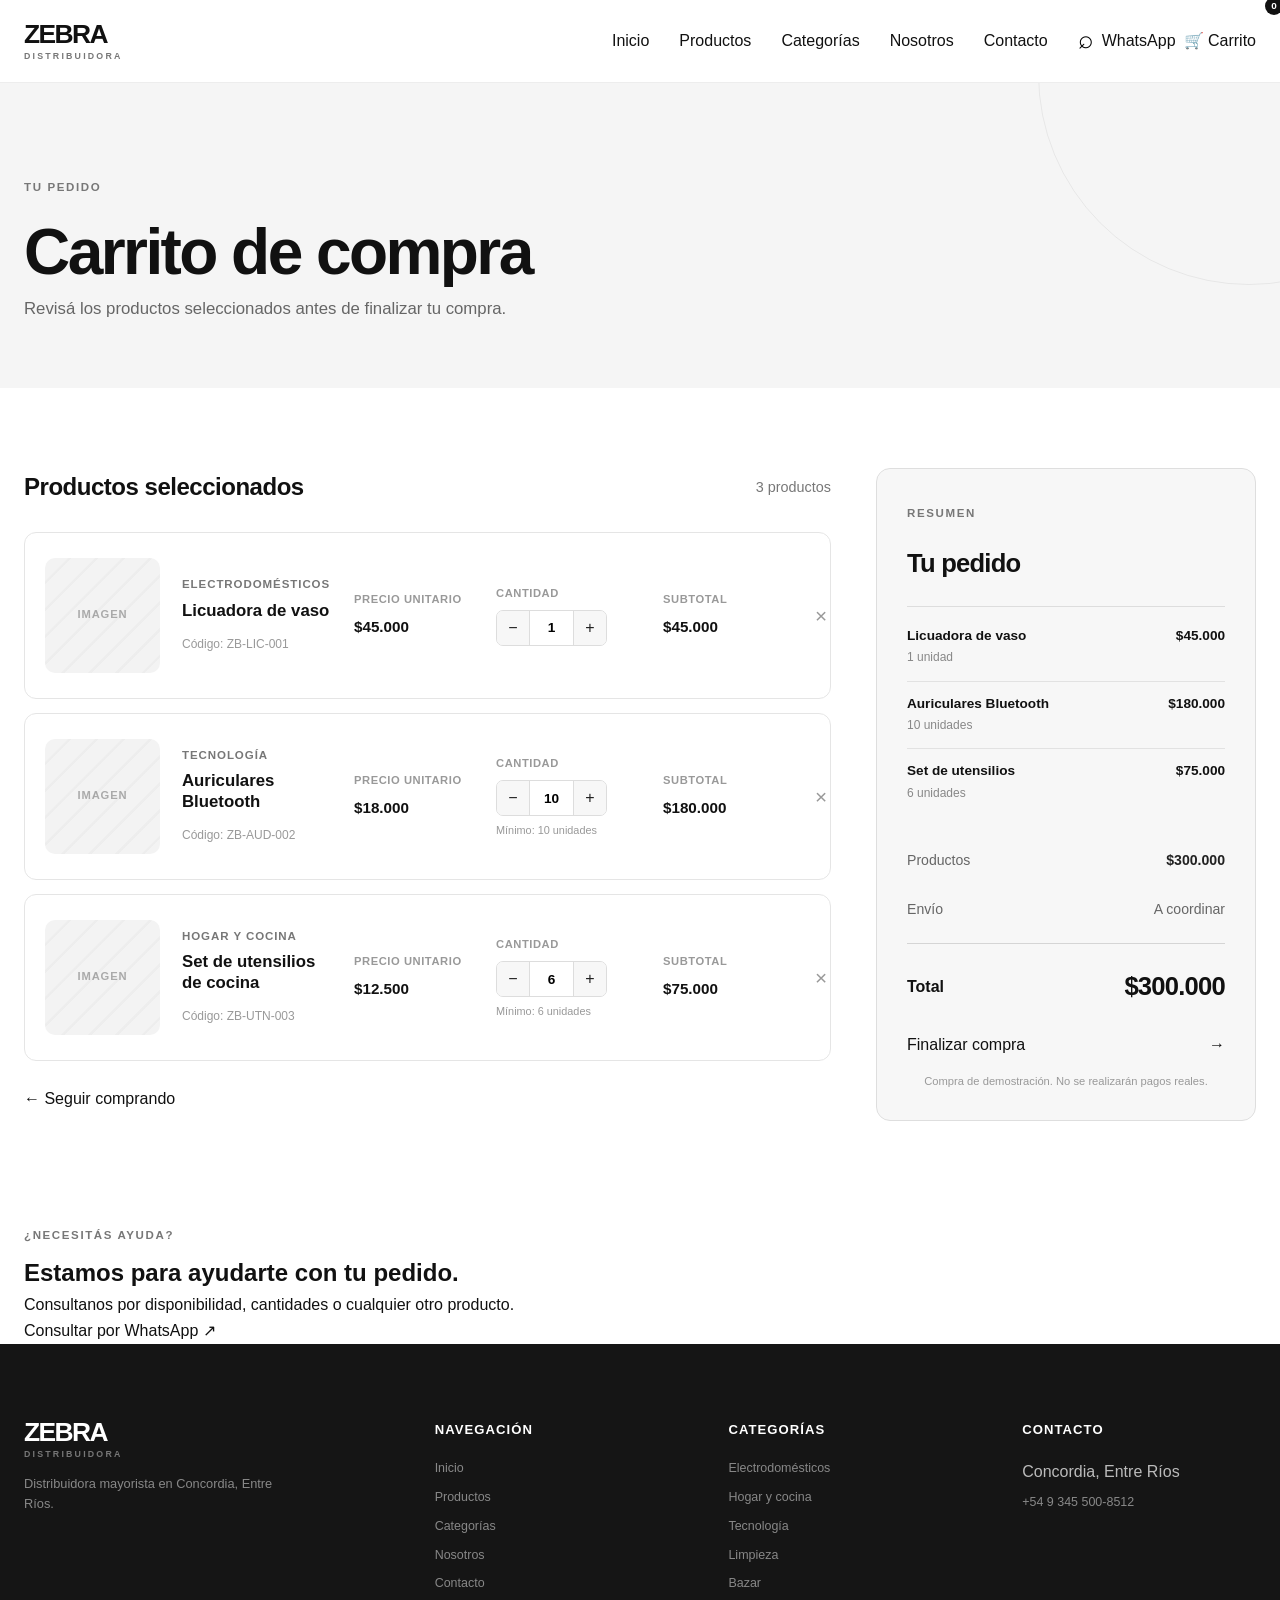
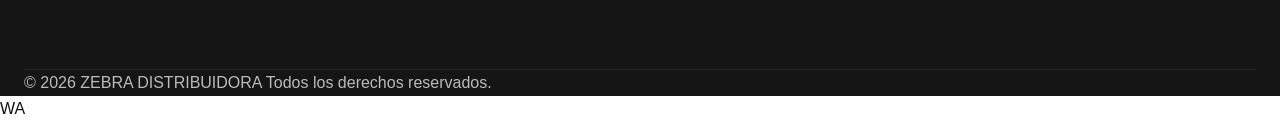
==== carrito.html @ 97a6ee47 "pruductos, producto y checkout (sin css)" ====
<!DOCTYPE html>
<html lang="es">
<head>
    <meta charset="UTF-8">
    <meta name="viewport" content="width=device-width, initial-scale=1.0">

    <title>Carrito | ZEBRA DISTRIBUIDORA</title>

    <link rel="stylesheet" href="css/style.css">
    <link rel="icon" href="img/logo/favicon.png">

    <meta
        name="description"
        content="Carrito de compra de ZEBRA Distribuidora."
    >
</head>

<body>

    <!-- =========================
         HEADER
    ========================== -->

    <header class="header">

        <div class="header-container">

            <a href="index.html" class="logo">
                <span class="logo-main">ZEBRA</span>
                <span class="logo-sub">DISTRIBUIDORA</span>
            </a>

            <nav class="nav">

                <a href="index.html">Inicio</a>

                <a href="productos.html">Productos</a>

                <a href="productos.html">Categorías</a>

                <a href="index.html#nosotros">Nosotros</a>

                <a href="index.html#contacto">Contacto</a>

            </nav>

            <div class="header-actions">

                <button class="search-button" type="button">
                    <span>⌕</span>
                </button>

                <a
                    href="https://wa.me/5493455008512"
                    class="header-whatsapp"
                    target="_blank"
                    rel="noopener noreferrer"
                >
                    WhatsApp
                </a>

                <a href="carrito.html" class="cart-button active">
                    <span class="cart-icon">🛒</span>
                    <span>Carrito</span>
                    <span class="cart-count">0</span>
                </a>

                <button class="menu-button" type="button">
                    <span></span>
                    <span></span>
                    <span></span>
                </button>

            </div>

        </div>

    </header>


    <!-- =========================
         ENCABEZADO DEL CARRITO
    ========================== -->

    <main>

        <section class="cart-header">

            <div class="container">

                <div class="section-tag">
                    TU PEDIDO
                </div>

                <h1>
                    Carrito de compra
                </h1>

                <p>
                    Revisá los productos seleccionados antes de finalizar tu compra.
                </p>

            </div>

        </section>


        <!-- =========================
             CARRITO
        ========================== -->

        <section class="cart-section">

            <div class="container">

                <div class="cart-layout">


                    <!-- =========================
                         PRODUCTOS
                    ========================== -->

                    <div class="cart-products">

                        <div class="cart-products-header">

                            <h2>
                                Productos seleccionados
                            </h2>

                            <span class="cart-items-count">
                                3 productos
                            </span>

                        </div>


                        <!-- PRODUCTO 1 -->

                        <article class="cart-item">

                            <div class="cart-item-image">
                                <span>IMAGEN</span>
                            </div>

                            <div class="cart-item-info">

                                <span class="cart-item-category">
                                    Electrodomésticos
                                </span>

                                <h3>
                                    Licuadora de vaso
                                </h3>

                                <span class="cart-item-code">
                                    Código: ZB-LIC-001
                                </span>

                                <div class="cart-item-price-mobile">
                                    $45.000
                                </div>

                            </div>

                            <div class="cart-item-unit-price">

                                <span>Precio unitario</span>

                                <strong>
                                    $45.000
                                </strong>

                            </div>

                            <div class="cart-item-quantity">

                                <span>Cantidad</span>

                                <div class="quantity-control">

                                    <button type="button">
                                        −
                                    </button>

                                    <input
                                        type="number"
                                        value="1"
                                        min="1"
                                    >

                                    <button type="button">
                                        +
                                    </button>

                                </div>

                            </div>

                            <div class="cart-item-subtotal">

                                <span>Subtotal</span>

                                <strong>
                                    $45.000
                                </strong>

                            </div>

                            <button
                                class="cart-item-remove"
                                type="button"
                                aria-label="Eliminar producto"
                            >
                                ×
                            </button>

                        </article>


                        <!-- PRODUCTO 2 -->

                        <article class="cart-item">

                            <div class="cart-item-image">
                                <span>IMAGEN</span>
                            </div>

                            <div class="cart-item-info">

                                <span class="cart-item-category">
                                    Tecnología
                                </span>

                                <h3>
                                    Auriculares Bluetooth
                                </h3>

                                <span class="cart-item-code">
                                    Código: ZB-AUD-002
                                </span>

                                <div class="cart-item-price-mobile">
                                    $18.000
                                </div>

                            </div>

                            <div class="cart-item-unit-price">

                                <span>Precio unitario</span>

                                <strong>
                                    $18.000
                                </strong>

                            </div>

                            <div class="cart-item-quantity">

                                <span>Cantidad</span>

                                <div class="quantity-control">

                                    <button type="button">
                                        −
                                    </button>

                                    <input
                                        type="number"
                                        value="10"
                                        min="10"
                                    >

                                    <button type="button">
                                        +
                                    </button>

                                </div>

                                <small>
                                    Mínimo: 10 unidades
                                </small>

                            </div>

                            <div class="cart-item-subtotal">

                                <span>Subtotal</span>

                                <strong>
                                    $180.000
                                </strong>

                            </div>

                            <button
                                class="cart-item-remove"
                                type="button"
                                aria-label="Eliminar producto"
                            >
                                ×
                            </button>

                        </article>


                        <!-- PRODUCTO 3 -->

                        <article class="cart-item">

                            <div class="cart-item-image">
                                <span>IMAGEN</span>
                            </div>

                            <div class="cart-item-info">

                                <span class="cart-item-category">
                                    Hogar y cocina
                                </span>

                                <h3>
                                    Set de utensilios de cocina
                                </h3>

                                <span class="cart-item-code">
                                    Código: ZB-UTN-003
                                </span>

                                <div class="cart-item-price-mobile">
                                    $12.500
                                </div>

                            </div>

                            <div class="cart-item-unit-price">

                                <span>Precio unitario</span>

                                <strong>
                                    $12.500
                                </strong>

                            </div>

                            <div class="cart-item-quantity">

                                <span>Cantidad</span>

                                <div class="quantity-control">

                                    <button type="button">
                                        −
                                    </button>

                                    <input
                                        type="number"
                                        value="6"
                                        min="6"
                                    >

                                    <button type="button">
                                        +
                                    </button>

                                </div>

                                <small>
                                    Mínimo: 6 unidades
                                </small>

                            </div>

                            <div class="cart-item-subtotal">

                                <span>Subtotal</span>

                                <strong>
                                    $75.000
                                </strong>

                            </div>

                            <button
                                class="cart-item-remove"
                                type="button"
                                aria-label="Eliminar producto"
                            >
                                ×
                            </button>

                        </article>


                        <div class="cart-continue">

                            <a
                                href="productos.html"
                                class="btn btn-secondary"
                            >
                                ← Seguir comprando
                            </a>

                        </div>

                    </div>


                    <!-- =========================
                         RESUMEN
                    ========================== -->

                    <aside class="cart-summary">

                        <div class="cart-summary-header">

                            <span class="section-tag">
                                RESUMEN
                            </span>

                            <h2>
                                Tu pedido
                            </h2>

                        </div>


                        <div class="cart-summary-products">

                            <div class="summary-product">

                                <div>
                                    <strong>
                                        Licuadora de vaso
                                    </strong>

                                    <span>
                                        1 unidad
                                    </span>
                                </div>

                                <strong>
                                    $45.000
                                </strong>

                            </div>

                            <div class="summary-product">

                                <div>
                                    <strong>
                                        Auriculares Bluetooth
                                    </strong>

                                    <span>
                                        10 unidades
                                    </span>
                                </div>

                                <strong>
                                    $180.000
                                </strong>

                            </div>

                            <div class="summary-product">

                                <div>
                                    <strong>
                                        Set de utensilios
                                    </strong>

                                    <span>
                                        6 unidades
                                    </span>
                                </div>

                                <strong>
                                    $75.000
                                </strong>

                            </div>

                        </div>


                        <div class="summary-line">

                            <span>
                                Productos
                            </span>

                            <strong>
                                $300.000
                            </strong>

                        </div>

                        <div class="summary-line">

                            <span>
                                Envío
                            </span>

                            <span>
                                A coordinar
                            </span>

                        </div>


                        <div class="summary-total">

                            <span>
                                Total
                            </span>

                            <strong>
                                $300.000
                            </strong>

                        </div>


                        <a
                            href="checkout.html"
                            class="btn btn-primary cart-checkout-button"
                        >
                            Finalizar compra
                            <span>→</span>
                        </a>


                        <p class="cart-demo-note">
                            Compra de demostración. No se realizarán pagos reales.
                        </p>

                    </aside>

                </div>

            </div>

        </section>


        <!-- =========================
             WHATSAPP CTA
        ========================== -->

        <section class="whatsapp-cta">

            <div class="container">

                <div class="whatsapp-cta-content">

                    <div>

                        <span class="section-tag">
                            ¿NECESITÁS AYUDA?
                        </span>

                        <h2>
                            Estamos para ayudarte con tu pedido.
                        </h2>

                        <p>
                            Consultanos por disponibilidad, cantidades
                            o cualquier otro producto.
                        </p>

                    </div>

                    <a
                        href="https://wa.me/5493455008512"
                        class="btn btn-whatsapp"
                        target="_blank"
                        rel="noopener noreferrer"
                    >
                        Consultar por WhatsApp
                        <span>↗</span>
                    </a>

                </div>

            </div>

        </section>

    </main>


    <!-- =========================
         FOOTER
    ========================== -->

    <footer class="footer">

        <div class="container">

            <div class="footer-grid">

                <div class="footer-brand">

                    <a href="index.html" class="logo footer-logo">
                        <span class="logo-main">ZEBRA</span>
                        <span class="logo-sub">DISTRIBUIDORA</span>
                    </a>

                    <p>
                        Distribuidora mayorista en Concordia,
                        Entre Ríos.
                    </p>

                </div>


                <div class="footer-column">

                    <h3>
                        Navegación
                    </h3>

                    <a href="index.html">Inicio</a>
                    <a href="productos.html">Productos</a>
                    <a href="productos.html">Categorías</a>
                    <a href="index.html#nosotros">Nosotros</a>
                    <a href="index.html#contacto">Contacto</a>

                </div>


                <div class="footer-column">

                    <h3>
                        Categorías
                    </h3>

                    <a href="productos.html?categoria=electrodomesticos">
                        Electrodomésticos
                    </a>

                    <a href="productos.html?categoria=hogar">
                        Hogar y cocina
                    </a>

                    <a href="productos.html?categoria=tecnologia">
                        Tecnología
                    </a>

                    <a href="productos.html?categoria=limpieza">
                        Limpieza
                    </a>

                    <a href="productos.html?categoria=bazar">
                        Bazar
                    </a>

                </div>


                <div class="footer-column">

                    <h3>
                        Contacto
                    </h3>

                    <span>
                        Concordia, Entre Ríos
                    </span>

                    <a href="https://wa.me/5493455008512">
                        +54 9 345 500-8512
                    </a>

                </div>

            </div>


            <div class="footer-bottom">

                <span>
                    © 2026 ZEBRA DISTRIBUIDORA
                </span>

                <span>
                    Todos los derechos reservados.
                </span>

            </div>

        </div>

    </footer>


    <!-- =========================
         WHATSAPP FLOTANTE
    ========================== -->

    <a
        href="https://wa.me/5493455008512"
        class="floating-whatsapp"
        target="_blank"
        rel="noopener noreferrer"
        aria-label="Contactar por WhatsApp"
    >
        <span>WA</span>
    </a>


    <script src="js/main.js"></script>

</body>
</html>
---- css/style.css ----
/* =========================================================
   ZEBRA DISTRIBUIDORA
   STYLE.CSS
   ========================================================= */


/* =========================================================
   1. VARIABLES
   ========================================================= */

:root {
    --black: #111111;
    --black-soft: #1c1c1c;
    --gray-dark: #444444;
    --gray: #777777;
    --gray-light: #eeeeee;
    --gray-lighter: #f7f7f7;
    --white: #ffffff;

    --whatsapp: #25d366;

    --border: #e5e5e5;

    --shadow-sm:
        0 4px 14px rgba(0, 0, 0, 0.06);

    --shadow-md:
        0 10px 30px rgba(0, 0, 0, 0.09);

    --shadow-lg:
        0 20px 50px rgba(0, 0, 0, 0.12);

    --radius-sm: 8px;
    --radius-md: 14px;
    --radius-lg: 22px;

    --container: 1240px;

    --transition:
        0.25s ease;
}


/* =========================================================
   2. RESET
   ========================================================= */

* {
    margin: 0;
    padding: 0;
    box-sizing: border-box;
}

html {
    scroll-behavior: smooth;
}

body {
    font-family:
        Inter,
        "Segoe UI",
        Roboto,
        Helvetica,
        Arial,
        sans-serif;

    color: var(--black);
    background: var(--white);

    line-height: 1.6;

    overflow-x: hidden;
}

a {
    color: inherit;
    text-decoration: none;
}

button,
input,
textarea,
select {
    font: inherit;
}

button {
    border: none;
    background: none;
    cursor: pointer;
}

img {
    display: block;
    max-width: 100%;
}

ul {
    list-style: none;
}


/* =========================================================
   3. UTILIDADES
   ========================================================= */

.container {
    width: min(
        calc(100% - 48px),
        var(--container)
    );

    margin-inline: auto;
}

.section {
    padding: 100px 0;
}

.section-tag {
    display: inline-block;

    margin-bottom: 10px;

    color: var(--gray);

    font-size: 0.72rem;
    font-weight: 700;

    letter-spacing: 0.14em;
    text-transform: uppercase;
}

.section-header {
    display: flex;
    align-items: flex-end;
    justify-content: space-between;

    gap: 30px;

    margin-bottom: 45px;
}

.section-header h2 {
    font-size: clamp(2rem, 4vw, 3rem);
    line-height: 1.1;
    letter-spacing: -0.04em;
}

.section-header p {
    max-width: 600px;

    margin-top: 12px;

    color: var(--gray);

    font-size: 0.98rem;
}

.section-link {
    flex-shrink: 0;

    font-size: 0.9rem;
    font-weight: 700;

    border-bottom: 1px solid var(--black);

    padding-bottom: 3px;

    transition:
        color var(--transition),
        border-color var(--transition);
}

.section-link:hover {
    color: var(--gray);
    border-color: var(--gray);
}


/* =========================================================
   4. BOTONES
   ========================================================= */

.button {
    display: inline-flex;

    align-items: center;
    justify-content: center;

    min-height: 48px;

    padding: 0 24px;

    border-radius: 8px;

    font-size: 0.88rem;
    font-weight: 700;

    transition:
        transform var(--transition),
        background var(--transition),
        color var(--transition),
        border-color var(--transition),
        box-shadow var(--transition);
}

.button:hover {
    transform: translateY(-2px);
}

.button-primary {
    color: var(--white);
    background: var(--black);

    box-shadow:
        0 8px 20px rgba(0, 0, 0, 0.14);
}

.button-primary:hover {
    background: var(--black-soft);

    box-shadow:
        0 12px 25px rgba(0, 0, 0, 0.18);
}

.button-secondary {
    color: var(--black);

    background: rgba(255, 255, 255, 0.8);

    border: 1px solid var(--border);
}

.button-secondary:hover {
    background: var(--white);

    border-color: #cccccc;
}

.button-outline {
    min-height: 42px;

    color: var(--black);

    background: var(--white);

    border: 1px solid var(--border);

    font-size: 0.78rem;
}

.button-outline:hover {
    border-color: var(--black);
}

.button-cart {
    width: 100%;

    min-height: 42px;

    color: var(--white);
    background: var(--black);

    font-size: 0.78rem;
}

.button-cart:hover {
    background: var(--gray-dark);
}

.button-whatsapp {
    color: var(--white);

    background: var(--whatsapp);

    box-shadow:
        0 10px 25px rgba(37, 211, 102, 0.22);
}

.button-whatsapp:hover {
    background: #20bd5a;
}


/* =========================================================
   5. HEADER
   ========================================================= */

.header {
    position: sticky;
    top: 0;
    z-index: 1000;

    width: 100%;

    background:
        rgba(255, 255, 255, 0.94);

    border-bottom: 1px solid rgba(0, 0, 0, 0.07);

    backdrop-filter: blur(14px);
}

.header-container {
    width: min(
        calc(100% - 48px),
        var(--container)
    );

    min-height: 82px;

    margin-inline: auto;

    display: flex;
    align-items: center;
    justify-content: space-between;

    gap: 30px;
}


/* Logo */

.logo {
    display: flex;
    flex-direction: column;

    flex-shrink: 0;

    line-height: 1;
}

.logo-main {
    font-size: 1.65rem;
    font-weight: 900;

    letter-spacing: -0.06em;
}

.logo-sub {
    margin-top: 5px;

    color: var(--gray);

    font-size: 0.55rem;
    font-weight: 700;

    letter-spacing: 0.25em;
}


/* Navigation */

.nav {
    display: flex;
    align-items: center;

    gap: 30px;

    margin-left: auto;
}

.nav-link {
    position: relative;

    color: var(--gray-dark);

    font-size: 0.86rem;
    font-weight: 600;

    transition: color var(--transition);
}

.nav-link::after {
    content: "";

    position: absolute;

    left: 0;
    bottom: -7px;

    width: 0;
    height: 2px;

    background: var(--black);

    transition: width var(--transition);
}

.nav-link:hover,
.nav-link.active {
    color: var(--black);
}

.nav-link:hover::after,
.nav-link.active::after {
    width: 100%;
}


/* Header actions */

.header-actions {
    display: flex;
    align-items: center;

    gap: 8px;
}

.header-action {
    position: relative;

    display: flex;
    align-items: center;
    justify-content: center;

    width: 42px;
    height: 42px;

    border-radius: 50%;

    color: var(--black);

    background: var(--gray-lighter);

    transition:
        background var(--transition),
        transform var(--transition);
}

.header-action:hover {
    background: var(--gray-light);

    transform: translateY(-2px);
}

.search-button span {
    font-size: 1.6rem;

    line-height: 1;

    transform: rotate(-20deg);
}

.whatsapp-button span {
    font-size: 0.63rem;
    font-weight: 900;
}

.cart-button span:first-child {
    font-size: 1rem;
}

.cart-count {
    position: absolute;

    top: -3px;
    right: -3px;

    display: flex;
    align-items: center;
    justify-content: center;

    width: 18px;
    height: 18px;

    border-radius: 50%;

    color: var(--white);
    background: var(--black);

    font-size: 0.62rem;
    font-weight: 800;
}


/* Mobile menu */

.menu-button {
    display: none;

    width: 42px;
    height: 42px;

    padding: 10px;

    border-radius: 8px;

    background: var(--gray-lighter);
}

.menu-button span {
    display: block;

    width: 100%;
    height: 2px;

    margin: 5px 0;

    background: var(--black);

    transition: transform var(--transition);
}


/* =========================================================
   6. HERO
   ========================================================= */

.hero {
    position: relative;

    min-height: 650px;

    display: flex;
    align-items: center;

    overflow: hidden;

    background:
        radial-gradient(
            circle at 80% 40%,
            rgba(0, 0, 0, 0.06),
            transparent 30%
        ),
        linear-gradient(
            135deg,
            #ffffff 0%,
            #f7f7f7 100%
        );
}

.hero::before {
    content: "";

    position: absolute;

    inset: 0;

    opacity: 0.35;

    background-image:
        linear-gradient(
            135deg,
            transparent 45%,
            rgba(0, 0, 0, 0.035) 46%,
            transparent 47%
        );

    background-size: 80px 80px;

    pointer-events: none;
}

.hero-container {
    position: relative;
    z-index: 1;

    width: min(
        calc(100% - 48px),
        var(--container)
    );

    margin-inline: auto;

    display: grid;

    grid-template-columns:
        minmax(0, 1fr)
        minmax(400px, 0.85fr);

    align-items: center;

    gap: 70px;
}

.hero-content {
    max-width: 650px;
}

.hero-tag {
    display: inline-block;

    margin-bottom: 20px;

    padding: 7px 12px;

    color: var(--gray-dark);

    background: rgba(255, 255, 255, 0.75);

    border: 1px solid var(--border);

    border-radius: 50px;

    font-size: 0.68rem;
    font-weight: 800;

    letter-spacing: 0.14em;
}

.hero h1 {
    max-width: 650px;

    font-size: clamp(
        3rem,
        6vw,
        5.8rem
    );

    line-height: 0.95;

    letter-spacing: -0.065em;
}

.hero h1 strong {
    display: block;

    font-weight: 900;
}

.hero-content > p {
    max-width: 520px;

    margin-top: 25px;

    color: var(--gray);

    font-size: 1.05rem;
}

.hero-actions {
    display: flex;
    align-items: center;

    flex-wrap: wrap;

    gap: 12px;

    margin-top: 35px;
}


/* Hero visual */

.hero-visual {
    position: relative;

    min-height: 500px;

    display: flex;
    align-items: center;
    justify-content: center;
}

.hero-decoration {
    position: absolute;

    width: 420px;
    height: 420px;

    border-radius: 50%;

    border: 1px solid rgba(0, 0, 0, 0.12);

    box-shadow:
        0 0 0 30px rgba(0, 0, 0, 0.025),
        0 0 0 60px rgba(0, 0, 0, 0.018);
}

.hero-decoration::before,
.hero-decoration::after {
    content: "";

    position: absolute;

    inset: 25px;

    border-radius: 50%;

    border: 1px dashed rgba(0, 0, 0, 0.12);
}

.hero-decoration::after {
    inset: 70px;

    border-style: solid;

    opacity: 0.6;
}

.hero-product {
    position: relative;
    z-index: 2;

    width: 330px;
    height: 390px;

    display: flex;
    align-items: center;
    justify-content: center;

    color: #999;

    background:
        linear-gradient(
            145deg,
            #eeeeee,
            #ffffff
        );

    border-radius: 30px;

    box-shadow:
        var(--shadow-lg);

    transform: rotate(3deg);

    transition: transform 0.5s ease;
}

.hero-product:hover {
    transform:
        rotate(0deg)
        translateY(-8px);
}

.hero-product::before {
    content: "";

    position: absolute;

    inset: 12px;

    border: 1px solid #dddddd;

    border-radius: 22px;
}

.hero-product span {
    position: relative;
    z-index: 2;

    font-size: 0.75rem;
    font-weight: 700;

    letter-spacing: 0.15em;
}


/* Hero indicators */

.hero-indicators {
    position: absolute;

    left: 50%;
    bottom: 25px;

    z-index: 5;

    display: flex;

    gap: 7px;

    transform: translateX(-50%);
}

.hero-indicator {
    width: 25px;
    height: 3px;

    background: #cccccc;

    border-radius: 20px;

    transition:
        width var(--transition),
        background var(--transition);
}

.hero-indicator.active {
    width: 45px;

    background: var(--black);
}


/* =========================================================
   7. BENEFITS
   ========================================================= */

.benefits {
    padding: 35px 0;

    background: var(--black);

    color: var(--white);
}

.benefits-grid {
    display: grid;

    grid-template-columns:
        repeat(4, 1fr);

    gap: 25px;
}

.benefit {
    display: flex;
    align-items: center;

    gap: 15px;

    padding: 10px 0;
}

.benefit-icon {
    flex-shrink: 0;

    width: 48px;
    height: 48px;

    display: flex;
    align-items: center;
    justify-content: center;

    border: 1px solid rgba(255, 255, 255, 0.2);

    border-radius: 50%;

    font-size: 0.7rem;
    font-weight: 900;
}

.benefit h3 {
    margin-bottom: 2px;

    font-size: 0.86rem;
}

.benefit p {
    color: #aaa;

    font-size: 0.72rem;
    line-height: 1.4;
}


/* =========================================================
   8. CATEGORÍAS
   ========================================================= */

.categories {
    background: var(--white);
}

.categories-grid {
    display: grid;

    grid-template-columns:
        repeat(3, 1fr);

    gap: 20px;
}

.category-card {
    position: relative;

    overflow: hidden;

    display: flex;

    min-height: 310px;

    flex-direction: column;

    background: var(--gray-lighter);

    border: 1px solid var(--border);

    border-radius: var(--radius-md);

    transition:
        transform var(--transition),
        box-shadow var(--transition);
}

.category-card:hover {
    transform: translateY(-6px);

    box-shadow: var(--shadow-md);
}

.category-image {
    position: relative;

    flex: 1;

    min-height: 170px;

    display: flex;
    align-items: center;
    justify-content: center;

    color: #aaa;

    background:
        linear-gradient(
            135deg,
            #eeeeee,
            #fafafa
        );

    overflow: hidden;
}

.category-image::before {
    content: "";

    position: absolute;

    width: 180px;
    height: 180px;

    border-radius: 50%;

    border: 1px solid rgba(0, 0, 0, 0.08);

    box-shadow:
        0 0 0 25px rgba(0, 0, 0, 0.02),
        0 0 0 50px rgba(0, 0, 0, 0.015);
}

.category-image span {
    position: relative;
    z-index: 2;

    font-size: 0.68rem;
    font-weight: 700;

    letter-spacing: 0.12em;
}

.category-content {
    padding: 20px;
}

.category-content h3 {
    font-size: 1.15rem;

    letter-spacing: -0.02em;
}

.category-content p {
    margin-top: 4px;

    color: var(--gray);

    font-size: 0.8rem;
}

.category-link {
    display: inline-block;

    margin-top: 12px;

    font-size: 0.76rem;
    font-weight: 800;

    transition: transform var(--transition);
}

.category-card:hover .category-link {
    transform: translateX(4px);
}


/* =========================================================
   9. PRODUCTOS
   ========================================================= */

.featured {
    background: var(--gray-lighter);
}

.products-grid {
    display: grid;

    grid-template-columns:
        repeat(4, 1fr);

    gap: 20px;
}

.product-card {
    overflow: hidden;

    background: var(--white);

    border: 1px solid var(--border);

    border-radius: var(--radius-md);

    transition:
        transform var(--transition),
        box-shadow var(--transition);
}

.product-card:hover {
    transform: translateY(-5px);

    box-shadow: var(--shadow-md);
}

.product-image {
    position: relative;

    height: 245px;

    display: flex;
    align-items: center;
    justify-content: center;

    color: #aaa;

    background:
        linear-gradient(
            135deg,
            #f1f1f1,
            #fafafa
        );

    overflow: hidden;
}

.product-image::before {
    content: "";

    position: absolute;

    width: 150px;
    height: 150px;

    border-radius: 50%;

    background:
        rgba(0, 0, 0, 0.025);

    box-shadow:
        0 0 0 30px rgba(0, 0, 0, 0.015);
}

.product-image span {
    position: relative;
    z-index: 2;

    font-size: 0.65rem;
    font-weight: 700;

    letter-spacing: 0.12em;
}

.product-content {
    padding: 18px;
}

.product-category {
    display: block;

    margin-bottom: 6px;

    color: var(--gray);

    font-size: 0.65rem;
    font-weight: 700;

    text-transform: uppercase;
    letter-spacing: 0.08em;
}

.product-content h3 {
    min-height: 48px;

    font-size: 1rem;
    line-height: 1.3;

    letter-spacing: -0.02em;
}

.product-description {
    min-height: 40px;

    margin-top: 5px;

    color: var(--gray);

    font-size: 0.76rem;
    line-height: 1.4;
}

.product-bottom {
    margin-top: 15px;

    padding-top: 13px;

    border-top: 1px solid var(--border);
}

.product-price {
    display: block;

    font-size: 1.2rem;
    font-weight: 900;

    letter-spacing: -0.03em;
}

.product-minimum {
    display: block;

    margin-top: 2px;

    color: var(--gray);

    font-size: 0.65rem;
}

.product-actions {
    display: grid;

    grid-template-columns:
        1fr auto;

    gap: 7px;

    margin-top: 15px;
}

.catalog-button {
    display: flex;
    justify-content: center;

    margin-top: 45px;
}


/* =========================================================
   10. NOSOTROS
   ========================================================= */

.about {
    background: var(--white);
}

.about-container {
    display: grid;

    grid-template-columns:
        0.9fr 1fr;

    align-items: center;

    gap: 80px;
}

.about-visual {
    position: relative;

    min-height: 450px;

    display: flex;
    align-items: center;
    justify-content: center;

    overflow: hidden;

    color: var(--white);

    background: var(--black);

    border-radius: var(--radius-lg);
}

.about-visual span {
    position: relative;
    z-index: 2;

    font-size: 4rem;
    font-weight: 900;

    letter-spacing: -0.08em;
}

.about-pattern {
    position: absolute;

    inset: -20%;

    opacity: 0.3;

    background:
        repeating-linear-gradient(
            125deg,
            transparent 0,
            transparent 30px,
            rgba(255, 255, 255, 0.1) 31px,
            rgba(255, 255, 255, 0.1) 36px
        );

    transform: rotate(-5deg);
}

.about-content h2 {
    max-width: 600px;

    font-size: clamp(
        2.2rem,
        4vw,
        3.5rem
    );

    line-height: 1.05;

    letter-spacing: -0.055em;
}

.about-content > p {
    max-width: 600px;

    margin-top: 25px;

    color: var(--gray);

    font-size: 0.98rem;
}

.about-features {
    display: grid;

    grid-template-columns:
        repeat(2, 1fr);

    gap: 12px;

    margin-top: 30px;
}

.about-features span {
    padding: 10px 0;

    border-bottom: 1px solid var(--border);

    font-size: 0.82rem;
    font-weight: 600;
}


/* =========================================================
   11. CTA
   ========================================================= */

.cta {
    position: relative;

    overflow: hidden;

    padding: 75px 0;

    color: var(--white);

    background: var(--black);
}

.cta::before {
    content: "";

    position: absolute;

    width: 500px;
    height: 500px;

    right: -150px;
    top: -250px;

    border-radius: 50%;

    border: 1px solid rgba(255, 255, 255, 0.1);

    box-shadow:
        0 0 0 60px rgba(255, 255, 255, 0.025),
        0 0 0 120px rgba(255, 255, 255, 0.015);
}

.cta-container {
    position: relative;
    z-index: 1;

    display: flex;
    align-items: center;
    justify-content: space-between;

    gap: 40px;
}

.cta .section-tag {
    color: #999;
}

.cta h2 {
    font-size: clamp(
        2rem,
        4vw,
        3.3rem
    );

    line-height: 1;

    letter-spacing: -0.05em;
}

.cta p {
    max-width: 550px;

    margin-top: 12px;

    color: #aaa;

    font-size: 0.9rem;
}


/* =========================================================
   12. FOOTER
   ========================================================= */

.footer {
    color: #bbbbbb;

    background: #151515;
}

.footer-grid {
    display: grid;

    grid-template-columns:
        1.5fr 1fr 1fr 1fr;

    gap: 60px;

    padding: 75px 0;
}

.footer-logo {
    color: var(--white);
}

.footer-brand > p {
    max-width: 280px;

    margin-top: 15px;

    color: #888;

    font-size: 0.8rem;
}

.footer-brand > p + p {
    margin-top: 8px;
}

.footer-column {
    display: flex;

    flex-direction: column;

    align-items: flex-start;

    gap: 9px;
}

.footer-column h3 {
    margin-bottom: 10px;

    color: var(--white);

    font-size: 0.82rem;

    text-transform: uppercase;

    letter-spacing: 0.08em;
}

.footer-column a,
.footer-column p {
    color: #888;

    font-size: 0.78rem;

    transition: color var(--transition);
}

.footer-column a:hover {
    color: var(--white);
}

.footer-bottom {
    border-top: 1px solid rgba(255, 255, 255, 0.08);
}

.footer-bottom .container {
    padding: 20px 0;
}

.footer-bottom p {
    color: #666;

    font-size: 0.7rem;
}


/* =========================================================
   13. WHATSAPP FLOTANTE
   ========================================================= */

.whatsapp-float {
    position: fixed;

    right: 25px;
    bottom: 25px;

    z-index: 999;

    width: 58px;
    height: 58px;

    display: flex;
    align-items: center;
    justify-content: center;

    border-radius: 50%;

    color: var(--white);

    background: var(--whatsapp);

    box-shadow:
        0 10px 30px rgba(37, 211, 102, 0.3);

    transition:
        transform var(--transition),
        box-shadow var(--transition);
}

.whatsapp-float:hover {
    transform: translateY(-5px) scale(1.04);

    box-shadow:
        0 15px 35px rgba(37, 211, 102, 0.38);
}

.whatsapp-float span {
    font-size: 0.7rem;
    font-weight: 900;
}


/* =========================================================
   14. ANIMACIONES
   ========================================================= */

@keyframes fadeUp {
    from {
        opacity: 0;
        transform: translateY(20px);
    }

    to {
        opacity: 1;
        transform: translateY(0);
    }
}

.hero-content {
    animation:
        fadeUp 0.8s ease both;
}

.hero-visual {
    animation:
        fadeUp 0.8s 0.15s ease both;
}


/* =========================================================
   15. TABLET
   ========================================================= */

@media (max-width: 1050px) {

    .nav {
        gap: 18px;
    }

    .nav-link {
        font-size: 0.8rem;
    }

    .hero-container {
        grid-template-columns:
            1fr 0.8fr;

        gap: 35px;
    }

    .hero-product {
        width: 280px;
        height: 350px;
    }

    .hero-decoration {
        width: 360px;
        height: 360px;
    }

    .benefits-grid {
        grid-template-columns:
            repeat(2, 1fr);
    }

    .products-grid {
        grid-template-columns:
            repeat(3, 1fr);
    }

    .footer-grid {
        grid-template-columns:
            repeat(2, 1fr);
    }
}


/* =========================================================
   16. MOBILE
   ========================================================= */

@media (max-width: 768px) {

    .container {
        width: min(
            calc(100% - 32px),
            var(--container)
        );
    }

    .section {
        padding: 75px 0;
    }


    /* Header */

    .header-container {
        width: calc(100% - 32px);

        min-height: 70px;

        gap: 10px;
    }

    .nav {
        position: absolute;

        top: 70px;
        left: 0;
        right: 0;

        display: none;

        flex-direction: column;
        align-items: stretch;

        gap: 0;

        padding: 15px 20px 25px;

        background: var(--white);

        border-bottom: 1px solid var(--border);

        box-shadow: var(--shadow-md);
    }

    .nav.active {
        display: flex;
    }

    .nav-link {
        padding: 14px 5px;

        border-bottom: 1px solid var(--border);
    }

    .nav-link::after {
        display: none;
    }

    .menu-button {
        display: block;
    }

    .search-button {
        display: none;
    }


    /* Hero */

    .hero {
        min-height: auto;

        padding: 75px 0 80px;
    }

    .hero-container {
        width: min(
            calc(100% - 32px),
            var(--container)
        );

        grid-template-columns: 1fr;

        gap: 45px;
    }

    .hero h1 {
        font-size: clamp(
            3rem,
            14vw,
            4.5rem
        );
    }

    .hero-content > p {
        font-size: 0.95rem;
    }

    .hero-visual {
        min-height: 360px;
    }

    .hero-product {
        width: 240px;
        height: 300px;
    }

    .hero-decoration {
        width: 290px;
        height: 290px;
    }

    .hero-indicators {
        bottom: 20px;
    }


    /* Benefits */

    .benefits {
        padding: 25px 0;
    }

    .benefits-grid {
        grid-template-columns: 1fr;
        gap: 5px;
    }

    .benefit {
        padding: 10px 0;
    }


    /* Section header */

    .section-header {
        align-items: flex-start;

        flex-direction: column;

        gap: 15px;

        margin-bottom: 30px;
    }


    /* Categories */

    .categories-grid {
        grid-template-columns: 1fr;
    }

    .category-card {
        min-height: 290px;
    }


    /* Products */

    .products-grid {
        grid-template-columns:
            repeat(2, 1fr);

        gap: 12px;
    }

    .product-image {
        height: 190px;
    }

    .product-content {
        padding: 14px;
    }

    .product-content h3 {
        font-size: 0.9rem;
    }

    .product-description {
        font-size: 0.7rem;
    }

    .product-actions {
        grid-template-columns: 1fr;
    }

    .button-outline {
        display: none;
    }


    /* About */

    .about-container {
        grid-template-columns: 1fr;

        gap: 40px;
    }

    .about-visual {
        min-height: 320px;
    }

    .about-features {
        grid-template-columns: 1fr;
    }


    /* CTA */

    .cta-container {
        align-items: flex-start;

        flex-direction: column;
    }


    /* Footer */

    .footer-grid {
        grid-template-columns: 1fr;

        gap: 40px;

        padding: 60px 0;
    }


    /* WhatsApp */

    .whatsapp-float {
        right: 18px;
        bottom: 18px;

        width: 54px;
        height: 54px;
    }
}


/* =========================================================
   17. MOBILE PEQUEÑO
   ========================================================= */

@media (max-width: 480px) {

    .logo-main {
        font-size: 1.4rem;
    }

    .logo-sub {
        font-size: 0.48rem;
    }

    .header-action {
        width: 38px;
        height: 38px;
    }

    .hero-actions {
        align-items: stretch;
        flex-direction: column;
    }

    .hero-actions .button {
        width: 100%;
    }

    .products-grid {
        grid-template-columns: 1fr;
    }

    .product-image {
        height: 250px;
    }

    .hero-visual {
        min-height: 320px;
    }

    .hero-product {
        width: 220px;
        height: 280px;
    }

    .hero-decoration {
        width: 260px;
        height: 260px;
    }

}

/* =========================================================
   PRODUCTOS — TIENDA
========================================================= */

/* ---------------------------------------------------------
   ENCABEZADO DE LA TIENDA
--------------------------------------------------------- */

.products-header {
    position: relative;
    padding: 90px 0 70px;
    background: #f5f5f5;
    overflow: hidden;
}

.products-header::before {
    content: "";
    position: absolute;
    width: 420px;
    height: 420px;
    right: -180px;
    top: -180px;
    border: 1px solid rgba(0, 0, 0, 0.06);
    border-radius: 50%;
}

.products-header::after {
    content: "";
    position: absolute;
    width: 300px;
    height: 300px;
    right: -100px;
    top: -100px;
    border: 1px solid rgba(0, 0, 0, 0.04);
    border-radius: 50%;
}

.products-header-content {
    position: relative;
    z-index: 1;
    max-width: 750px;
}

.products-header h1 {
    margin: 12px 0 16px;
    font-size: clamp(2.5rem, 5vw, 4.2rem);
    line-height: 1;
    letter-spacing: -0.04em;
}

.products-header p {
    max-width: 620px;
    margin: 0;
    color: #666;
    font-size: 1.05rem;
    line-height: 1.7;
}


/* ---------------------------------------------------------
   SECCIÓN DE TIENDA
--------------------------------------------------------- */

.products-store {
    padding: 55px 0 100px;
    background: #fff;
}


/* ---------------------------------------------------------
   BARRA DE HERRAMIENTAS
--------------------------------------------------------- */

.products-toolbar {
    display: flex;
    align-items: center;
    justify-content: space-between;
    gap: 20px;
    margin-bottom: 35px;
    padding-bottom: 25px;
    border-bottom: 1px solid #e8e8e8;
}


/* BUSCADOR */

.products-search {
    position: relative;
    flex: 1;
    max-width: 520px;
}

.products-search input {
    width: 100%;
    height: 52px;
    padding: 0 20px 0 48px;

    border: 1px solid #ddd;
    border-radius: 8px;

    background: #fafafa;

    color: #111;
    font-family: inherit;
    font-size: 0.95rem;

    outline: none;

    transition:
        border-color 0.2s ease,
        background 0.2s ease,
        box-shadow 0.2s ease;
}

.products-search input::placeholder {
    color: #999;
}

.products-search input:focus {
    background: #fff;
    border-color: #111;
    box-shadow: 0 0 0 3px rgba(0, 0, 0, 0.05);
}

.search-icon {
    position: absolute;
    left: 18px;
    top: 50%;

    transform: translateY(-50%);

    color: #666;
    font-size: 1.4rem;

    pointer-events: none;
}


/* ORDEN */

.products-sort {
    display: flex;
    align-items: center;
    gap: 12px;
}

.products-sort label {
    color: #666;
    font-size: 0.85rem;
    white-space: nowrap;
}

.products-sort select {
    min-width: 200px;
    height: 48px;
    padding: 0 38px 0 14px;

    border: 1px solid #ddd;
    border-radius: 7px;

    background: #fff;

    color: #222;
    font-family: inherit;
    font-size: 0.9rem;

    cursor: pointer;
    outline: none;

    transition: border-color 0.2s ease;
}

.products-sort select:hover,
.products-sort select:focus {
    border-color: #111;
}


/* BOTÓN FILTROS MÓVIL */

.filter-mobile-button {
    display: none;

    height: 48px;
    padding: 0 18px;

    border: 1px solid #ddd;
    border-radius: 7px;

    background: #fff;

    color: #111;
    font-family: inherit;
    font-weight: 600;

    cursor: pointer;
}


/* ---------------------------------------------------------
   LAYOUT
--------------------------------------------------------- */

.products-layout {
    display: grid;
    grid-template-columns: 240px minmax(0, 1fr);
    gap: 45px;
    align-items: start;
}


/* ---------------------------------------------------------
   SIDEBAR
--------------------------------------------------------- */

.products-sidebar {
    position: sticky;
    top: 100px;

    border: 1px solid #e7e7e7;
    border-radius: 10px;

    background: #fafafa;
    overflow: hidden;
}

.sidebar-header {
    padding: 22px 20px;
    border-bottom: 1px solid #e7e7e7;
}

.sidebar-header h2 {
    margin: 0;

    font-size: 1rem;
    font-weight: 700;
    letter-spacing: -0.01em;
}

.sidebar-close {
    display: none;
}

.sidebar-content {
    padding: 20px;
}


/* CATEGORÍAS */

.category-filter {
    display: flex;
    flex-direction: column;
    gap: 4px;
}

.filter-option {
    display: flex;
    align-items: center;
    gap: 10px;

    padding: 9px 8px;

    border-radius: 6px;

    color: #555;
    font-size: 0.88rem;

    cursor: pointer;

    transition:
        background 0.2s ease,
        color 0.2s ease;
}

.filter-option:hover {
    background: #eee;
    color: #111;
}

.filter-option input {
    width: 15px;
    height: 15px;
    margin: 0;

    accent-color: #111;

    cursor: pointer;
}

.filter-option:has(input:checked) {
    background: #111;
    color: #fff;
}


/* DIVISOR */

.filter-divider {
    height: 1px;
    margin: 22px 0;

    background: #e2e2e2;
}


/* DISPONIBILIDAD */

.filter-group h3 {
    margin: 0 0 12px;

    color: #222;
    font-size: 0.82rem;
    text-transform: uppercase;
    letter-spacing: 0.08em;
}

.filter-checkbox {
    display: flex;
    align-items: flex-start;
    gap: 9px;

    color: #666;
    font-size: 0.82rem;
    line-height: 1.4;

    cursor: pointer;
}

.filter-checkbox input {
    width: 15px;
    height: 15px;
    margin-top: 1px;

    accent-color: #111;

    cursor: pointer;
}


/* LIMPIAR */

.clear-filters {
    width: 100%;
    margin-top: 22px;
    padding: 11px 14px;

    border: 1px solid #ddd;
    border-radius: 6px;

    background: #fff;

    color: #444;
    font-family: inherit;
    font-size: 0.82rem;
    font-weight: 600;

    cursor: pointer;

    transition:
        border-color 0.2s ease,
        background 0.2s ease,
        color 0.2s ease;
}

.clear-filters:hover {
    border-color: #111;
    background: #111;
    color: #fff;
}


/* ---------------------------------------------------------
   RESULTADOS
--------------------------------------------------------- */

.products-results-header {
    margin-bottom: 18px;
}

.products-results-header p {
    margin: 0;

    color: #777;
    font-size: 0.85rem;
}

.products-results-header strong {
    color: #111;
}


/* ---------------------------------------------------------
   GRID DE PRODUCTOS
--------------------------------------------------------- */

.products-grid {
    display: grid;
    grid-template-columns: repeat(3, minmax(0, 1fr));
    gap: 22px;
}


/* ---------------------------------------------------------
   TARJETA
--------------------------------------------------------- */

.product-card {
    position: relative;

    border: 1px solid #e8e8e8;
    border-radius: 10px;

    background: #fff;

    overflow: hidden;

    transition:
        transform 0.25s ease,
        box-shadow 0.25s ease,
        border-color 0.25s ease;
}

.product-card:hover {
    transform: translateY(-4px);

    border-color: #d8d8d8;

    box-shadow:
        0 14px 35px rgba(0, 0, 0, 0.08);
}


/* ---------------------------------------------------------
   IMAGEN DEL PRODUCTO
--------------------------------------------------------- */

.product-image {
    position: relative;

    display: block;

    aspect-ratio: 1 / 0.82;

    background:
        linear-gradient(
            135deg,
            #f5f5f5 0%,
            #eeeeee 50%,
            #f8f8f8 100%
        );

    overflow: hidden;
}

.image-placeholder {
    width: 100%;
    height: 100%;

    display: flex;
    align-items: center;
    justify-content: center;

    color: #b5b5b5;

    font-size: 0.72rem;
    font-weight: 700;
    letter-spacing: 0.15em;
}


/* DETALLE SUTIL TIPO ZEBRA */

.product-image::before {
    content: "";

    position: absolute;
    inset: 0;

    background:
        repeating-linear-gradient(
            -25deg,
            transparent 0px,
            transparent 35px,
            rgba(0, 0, 0, 0.018) 36px,
            rgba(0, 0, 0, 0.018) 37px
        );

    pointer-events: none;
}


/* BADGE */

.product-badge {
    position: absolute;
    top: 13px;
    left: 13px;

    padding: 6px 9px;

    border-radius: 4px;

    background: #111;
    color: #fff;

    font-size: 0.62rem;
    font-weight: 700;

    letter-spacing: 0.08em;
}


/* ---------------------------------------------------------
   INFORMACIÓN DEL PRODUCTO
--------------------------------------------------------- */

.product-info {
    padding: 19px;
}

.product-category {
    display: block;
    margin-bottom: 7px;

    color: #999;

    font-size: 0.67rem;
    font-weight: 700;

    text-transform: uppercase;
    letter-spacing: 0.08em;
}

.product-name {
    margin: 0 0 9px;

    color: #111;

    font-size: 1.02rem;
    line-height: 1.3;
}

.product-name a {
    color: inherit;
    text-decoration: none;
}

.product-name a:hover {
    text-decoration: underline;
    text-decoration-thickness: 1px;
    text-underline-offset: 3px;
}

.product-description {
    min-height: 42px;
    margin: 0;

    color: #777;

    font-size: 0.79rem;
    line-height: 1.55;
}


/* ---------------------------------------------------------
   PRECIO / CARRITO
--------------------------------------------------------- */

.product-bottom {
    display: flex;
    align-items: flex-end;
    justify-content: space-between;
    gap: 10px;

    margin-top: 20px;
    padding-top: 15px;

    border-top: 1px solid #eee;
}

.product-price {
    display: block;

    color: #111;

    font-size: 1.18rem;
    font-weight: 800;
    letter-spacing: -0.02em;
}

.product-min {
    display: block;
    margin-top: 4px;

    color: #999;

    font-size: 0.67rem;
}


/* BOTÓN + */

.add-cart-button {
    flex-shrink: 0;

    width: 40px;
    height: 40px;

    border: 0;
    border-radius: 7px;

    background: #111;
    color: #fff;

    font-size: 1.35rem;
    font-weight: 300;

    cursor: pointer;

    transition:
        background 0.2s ease,
        transform 0.2s ease;
}

.add-cart-button:hover {
    background: #333;
    transform: scale(1.05);
}

.add-cart-button:active {
    transform: scale(0.96);
}


/* ---------------------------------------------------------
   SIN PRODUCTOS
--------------------------------------------------------- */

.no-products {
    padding: 80px 20px;

    border: 1px dashed #ddd;
    border-radius: 10px;

    text-align: center;
}

.no-products-icon {
    margin-bottom: 15px;

    color: #bbb;
    font-size: 2rem;
}

.no-products h2 {
    margin: 0 0 8px;

    font-size: 1.3rem;
}

.no-products p {
    margin: 0;

    color: #777;
    font-size: 0.9rem;
}


/* ---------------------------------------------------------
   CTA WHATSAPP
--------------------------------------------------------- */

.products-whatsapp {
    padding: 70px 0;

    background: #111;
    color: #fff;
}

.products-whatsapp-content {
    display: flex;
    align-items: center;
    justify-content: space-between;

    gap: 40px;
}

.products-whatsapp-content .section-tag {
    color: #aaa;
}

.products-whatsapp-content h2 {
    margin: 10px 0;

    font-size: clamp(1.8rem, 4vw, 2.7rem);
    letter-spacing: -0.03em;
}

.products-whatsapp-content p {
    max-width: 580px;
    margin: 0;

    color: #aaa;
    line-height: 1.6;
}


/* ---------------------------------------------------------
   AJUSTE DEL BOTÓN DEL CTA
--------------------------------------------------------- */

.products-whatsapp .btn-primary {
    flex-shrink: 0;

    background: #fff;
    color: #111;
}

.products-whatsapp .btn-primary:hover {
    background: #e8e8e8;
}


/* ---------------------------------------------------------
   RESPONSIVE — TABLET
--------------------------------------------------------- */

@media (max-width: 1050px) {

    .products-layout {
        grid-template-columns: 210px minmax(0, 1fr);
        gap: 25px;
    }

    .products-grid {
        grid-template-columns: repeat(2, minmax(0, 1fr));
    }

}


/* ---------------------------------------------------------
   RESPONSIVE — TABLET PEQUEÑA
--------------------------------------------------------- */

@media (max-width: 800px) {

    .products-header {
        padding: 70px 0 55px;
    }

    .products-toolbar {
        flex-wrap: wrap;
    }

    .products-search {
        order: 1;
        flex-basis: 100%;
        max-width: none;
    }

    .products-sort {
        order: 2;
    }

    .filter-mobile-button {
        display: block;
        order: 3;
    }

    .products-layout {
        display: block;
    }

    .products-sidebar {
        display: none;

        position: fixed;

        top: 0;
        left: 0;

        width: min(320px, 85vw);
        height: 100vh;

        z-index: 1000;

        border-radius: 0;

        background: #fff;

        box-shadow:
            10px 0 40px rgba(0, 0, 0, 0.15);
    }

    .products-sidebar.active {
        display: block;
    }

    .sidebar-header {
        display: flex;
        align-items: center;
        justify-content: space-between;

        padding: 20px;
    }

    .sidebar-close {
        display: block;

        width: 34px;
        height: 34px;

        border: 0;
        border-radius: 50%;

        background: #f1f1f1;

        color: #111;

        font-size: 1.4rem;

        cursor: pointer;
    }

    .products-whatsapp-content {
        flex-direction: column;
        align-items: flex-start;
    }

}


/* ---------------------------------------------------------
   RESPONSIVE — MÓVIL
--------------------------------------------------------- */

@media (max-width: 560px) {

    .products-header {
        padding: 55px 0 45px;
    }

    .products-header h1 {
        font-size: 2.5rem;
    }

    .products-header p {
        font-size: 0.92rem;
    }

    .products-store {
        padding: 35px 0 70px;
    }

    .products-toolbar {
        gap: 12px;
        margin-bottom: 25px;
    }

    .products-sort {
        flex: 1;
    }

    .products-sort label {
        display: none;
    }

    .products-sort select {
        width: 100%;
        min-width: 0;
    }

    .filter-mobile-button {
        flex: 1;
    }

    .products-grid {
        grid-template-columns: 1fr;
        gap: 18px;
    }

    .product-image {
        aspect-ratio: 1 / 0.72;
    }

    .product-info {
        padding: 17px;
    }

    .products-whatsapp {
        padding: 55px 0;
    }

    .products-whatsapp-content h2 {
        font-size: 1.9rem;
    }

}


/* ---------------------------------------------------------
   ANIMACIÓN DE ENTRADA
--------------------------------------------------------- */

.product-card {
    animation: productCardAppear 0.5s ease both;
}

.product-card:nth-child(2) {
    animation-delay: 0.04s;
}

.product-card:nth-child(3) {
    animation-delay: 0.08s;
}

.product-card:nth-child(4) {
    animation-delay: 0.12s;
}

.product-card:nth-child(5) {
    animation-delay: 0.16s;
}

.product-card:nth-child(6) {
    animation-delay: 0.20s;
}

.product-card:nth-child(7) {
    animation-delay: 0.24s;
}

.product-card:nth-child(8) {
    animation-delay: 0.28s;
}

@keyframes productCardAppear {

    from {
        opacity: 0;
        transform: translateY(12px);
    }

    to {
        opacity: 1;
        transform: translateY(0);
    }

}


/* =========================================================
   PRODUCTO INDIVIDUAL
========================================================= */


/* ---------------------------------------------------------
   MIGAS DE PAN
--------------------------------------------------------- */

.product-breadcrumb-section {
    padding: 22px 0;

    background: #fafafa;

    border-bottom: 1px solid #eeeeee;
}

.product-breadcrumb {
    display: flex;
    align-items: center;
    flex-wrap: wrap;
    gap: 9px;

    color: #999;

    font-size: 0.78rem;
}

.product-breadcrumb a {
    color: #666;

    text-decoration: none;

    transition: color 0.2s ease;
}

.product-breadcrumb a:hover {
    color: #111;
}

.product-breadcrumb span:last-child {
    color: #222;
}


/* ---------------------------------------------------------
   PRODUCTO PRINCIPAL
--------------------------------------------------------- */

.single-product {
    padding: 65px 0 85px;

    background: #fff;
}

.single-product-layout {
    display: grid;

    grid-template-columns:
        minmax(0, 1.05fr)
        minmax(380px, 0.95fr);

    gap: 75px;

    align-items: start;
}


/* ---------------------------------------------------------
   GALERÍA
--------------------------------------------------------- */

.product-gallery {
    min-width: 0;
}


/* IMAGEN PRINCIPAL */

.product-main-image {
    position: relative;

    display: flex;
    align-items: center;
    justify-content: center;

    aspect-ratio: 1 / 0.92;

    overflow: hidden;

    border: 1px solid #e7e7e7;
    border-radius: 12px;

    background:
        linear-gradient(
            135deg,
            #f5f5f5 0%,
            #eeeeee 45%,
            #f8f8f8 100%
        );
}


/* Detalle sutil tipo Zebra */

.product-main-image::before {
    content: "";

    position: absolute;
    inset: 0;

    background:
        repeating-linear-gradient(
            -28deg,
            transparent 0px,
            transparent 48px,
            rgba(0, 0, 0, 0.018) 49px,
            rgba(0, 0, 0, 0.018) 51px
        );

    pointer-events: none;
}

.product-main-image .image-placeholder {
    position: relative;
    z-index: 1;

    color: #b5b5b5;

    font-size: 0.75rem;
    font-weight: 700;

    letter-spacing: 0.15em;
}


/* BADGE */

.product-gallery-badge {
    position: absolute;

    top: 18px;
    left: 18px;

    z-index: 2;

    padding: 7px 11px;

    border-radius: 4px;

    background: #111;
    color: #fff;

    font-size: 0.65rem;
    font-weight: 700;

    letter-spacing: 0.08em;
}


/* ---------------------------------------------------------
   MINIATURAS
--------------------------------------------------------- */

.product-thumbnails {
    display: flex;

    gap: 12px;

    margin-top: 14px;
}

.product-thumbnail {
    position: relative;

    width: 82px;
    height: 72px;

    padding: 0;

    border: 1px solid #ddd;
    border-radius: 7px;

    background: #f5f5f5;

    color: #aaa;

    font-family: inherit;
    font-size: 0.6rem;
    font-weight: 700;

    letter-spacing: 0.08em;

    cursor: pointer;

    overflow: hidden;

    transition:
        border-color 0.2s ease,
        box-shadow 0.2s ease;
}

.product-thumbnail:hover {
    border-color: #999;
}

.product-thumbnail.active {
    border: 2px solid #111;

    color: #555;
}


/* ---------------------------------------------------------
   INFORMACIÓN DEL PRODUCTO
--------------------------------------------------------- */

.single-product-info {
    padding-top: 5px;
}

.single-product-category {
    display: block;

    margin-bottom: 13px;

    color: #888;

    font-size: 0.7rem;
    font-weight: 700;

    letter-spacing: 0.12em;
    text-transform: uppercase;
}

.single-product-info h1 {
    margin: 0;

    color: #111;

    font-size: clamp(2.2rem, 4vw, 3.5rem);
    line-height: 1.05;

    letter-spacing: -0.045em;
}

.single-product-code {
    margin: 13px 0 0;

    color: #999;

    font-size: 0.75rem;
}


/* ---------------------------------------------------------
   PRECIO
--------------------------------------------------------- */

.single-product-price {
    display: flex;
    flex-direction: column;

    margin-top: 32px;
}

.price-label {
    margin-bottom: 5px;

    color: #888;

    font-size: 0.73rem;
    font-weight: 600;

    text-transform: uppercase;
    letter-spacing: 0.08em;
}

.single-product-price strong {
    color: #111;

    font-size: 2rem;
    line-height: 1;

    letter-spacing: -0.03em;
}


/* ---------------------------------------------------------
   DISPONIBILIDAD
--------------------------------------------------------- */

.product-availability {
    display: inline-flex;
    align-items: center;
    gap: 8px;

    margin-top: 18px;

    color: #555;

    font-size: 0.8rem;
    font-weight: 600;
}

.availability-dot {
    width: 8px;
    height: 8px;

    border-radius: 50%;

    background: #333;

    box-shadow:
        0 0 0 4px rgba(0, 0, 0, 0.06);
}


/* ---------------------------------------------------------
   DESCRIPCIÓN
--------------------------------------------------------- */

.single-product-description {
    margin-top: 27px;
}

.single-product-description p {
    max-width: 570px;

    margin: 0;

    color: #666;

    font-size: 0.93rem;
    line-height: 1.75;
}


/* ---------------------------------------------------------
   DIVISOR
--------------------------------------------------------- */

.product-info-divider {
    height: 1px;

    margin: 28px 0;

    background: #e9e9e9;
}


/* ---------------------------------------------------------
   CANTIDAD
--------------------------------------------------------- */

.quantity-section {
    display: flex;
    align-items: center;
    justify-content: space-between;

    gap: 20px;
}

.quantity-heading {
    display: flex;
    flex-direction: column;

    gap: 5px;

    color: #333;

    font-size: 0.86rem;
    font-weight: 600;
}

.quantity-heading span:last-child {
    color: #999;

    font-size: 0.72rem;
    font-weight: 400;
}

.quantity-heading strong {
    color: #555;
}


/* SELECTOR */

.quantity-selector {
    display: flex;
    align-items: center;

    height: 45px;

    border: 1px solid #ddd;
    border-radius: 7px;

    background: #fff;

    overflow: hidden;
}

.quantity-selector button {
    width: 42px;
    height: 100%;

    border: 0;

    background: #f7f7f7;

    color: #222;

    font-family: inherit;
    font-size: 1.1rem;

    cursor: pointer;

    transition: background 0.2s ease;
}

.quantity-selector button:hover {
    background: #ececec;
}

.quantity-selector input {
    width: 48px;
    height: 100%;

    padding: 0;

    border: 0;

    border-left: 1px solid #e4e4e4;
    border-right: 1px solid #e4e4e4;

    background: #fff;

    color: #111;

    font-family: inherit;
    font-size: 0.9rem;
    font-weight: 600;

    text-align: center;

    outline: none;
}


/* Quitar flechas del input number */

.quantity-selector input::-webkit-inner-spin-button,
.quantity-selector input::-webkit-outer-spin-button {
    margin: 0;

    appearance: none;
}

.quantity-selector input {
    appearance: textfield;
}


/* ---------------------------------------------------------
   BOTONES DE COMPRA
--------------------------------------------------------- */

.product-actions {
    display: grid;

    grid-template-columns: 1fr 1fr;

    gap: 10px;

    margin-top: 24px;
}

.product-add-cart,
.product-buy-now {
    min-height: 51px;

    padding: 0 20px;

    border-radius: 7px;

    font-family: inherit;

    font-size: 0.85rem;
    font-weight: 700;

    cursor: pointer;

    transition:
        background 0.2s ease,
        color 0.2s ease,
        border-color 0.2s ease,
        transform 0.2s ease;
}


/* AGREGAR */

.product-add-cart {
    border: 1px solid #111;

    background: #111;
    color: #fff;
}

.product-add-cart:hover {
    background: #333;

    transform: translateY(-1px);
}


/* COMPRAR */

.product-buy-now {
    border: 1px solid #111;

    background: #fff;
    color: #111;
}

.product-buy-now:hover {
    background: #111;
    color: #fff;

    transform: translateY(-1px);
}


/* ---------------------------------------------------------
   WHATSAPP PRODUCTO
--------------------------------------------------------- */

.product-whatsapp-button {
    display: flex;
    align-items: center;
    justify-content: space-between;

    min-height: 48px;

    margin-top: 10px;
    padding: 0 17px;

    border: 1px solid #dedede;
    border-radius: 7px;

    color: #444;

    text-decoration: none;

    font-size: 0.8rem;
    font-weight: 600;

    transition:
        border-color 0.2s ease,
        background 0.2s ease,
        color 0.2s ease;
}

.product-whatsapp-button:hover {
    border-color: #111;

    background: #f7f7f7;

    color: #111;
}


/* ---------------------------------------------------------
   INFORMACIÓN EXTRA
--------------------------------------------------------- */

.product-extra-info {
    display: flex;
    flex-direction: column;

    gap: 17px;

    margin-top: 30px;
    padding-top: 25px;

    border-top: 1px solid #e9e9e9;
}

.extra-info-item {
    display: flex;
    align-items: flex-start;

    gap: 12px;
}

.extra-info-icon {
    display: flex;
    align-items: center;
    justify-content: center;

    flex-shrink: 0;

    width: 24px;
    height: 24px;

    border-radius: 50%;

    background: #f0f0f0;

    color: #333;

    font-size: 0.7rem;
    font-weight: 700;
}

.extra-info-item strong {
    display: block;

    margin-bottom: 3px;

    color: #333;

    font-size: 0.78rem;
}

.extra-info-item p {
    margin: 0;

    color: #999;

    font-size: 0.7rem;
    line-height: 1.4;
}


/* ---------------------------------------------------------
   DETALLES DEL PRODUCTO
--------------------------------------------------------- */

.product-details {
    padding: 80px 0;

    background: #f6f6f6;
}

.product-details-inner {
    display: grid;

    grid-template-columns: 0.8fr 1.2fr;

    gap: 90px;

    padding-top: 10px;
}

.product-details-heading h2 {
    margin: 12px 0 0;

    color: #111;

    font-size: clamp(1.8rem, 4vw, 2.7rem);

    line-height: 1.1;

    letter-spacing: -0.035em;
}

.product-details-text {
    padding-top: 7px;
}

.product-details-text p {
    margin: 0 0 20px;

    color: #666;

    font-size: 0.92rem;

    line-height: 1.8;
}

.product-details-text p:last-child {
    margin-bottom: 0;
}


/* ---------------------------------------------------------
   PRODUCTOS RELACIONADOS
--------------------------------------------------------- */

.related-products {
    padding: 85px 0;

    background: #fff;
}

.related-products-header {
    display: flex;
    align-items: flex-end;
    justify-content: space-between;

    gap: 30px;

    margin-bottom: 32px;
}

.related-products-header h2 {
    margin: 11px 0 0;

    color: #111;

    font-size: clamp(1.8rem, 4vw, 2.6rem);

    line-height: 1;

    letter-spacing: -0.035em;
}

.related-products-link {
    flex-shrink: 0;

    color: #333;

    font-size: 0.8rem;
    font-weight: 700;

    text-decoration: none;

    transition: color 0.2s ease;
}

.related-products-link:hover {
    color: #888;
}


/* ---------------------------------------------------------
   ANIMACIONES
--------------------------------------------------------- */

.product-main-image {
    animation: productImageAppear 0.55s ease both;
}

.single-product-info {
    animation: productInfoAppear 0.55s ease 0.08s both;
}

@keyframes productImageAppear {

    from {
        opacity: 0;
        transform: translateY(10px);
    }

    to {
        opacity: 1;
        transform: translateY(0);
    }

}

@keyframes productInfoAppear {

    from {
        opacity: 0;
        transform: translateX(12px);
    }

    to {
        opacity: 1;
        transform: translateX(0);
    }

}


/* =========================================================
   RESPONSIVE
========================================================= */


/* ---------------------------------------------------------
   TABLET
--------------------------------------------------------- */

@media (max-width: 1000px) {

    .single-product-layout {
        grid-template-columns:
            minmax(0, 1fr)
            minmax(330px, 0.9fr);

        gap: 45px;
    }

    .single-product-info h1 {
        font-size: 2.5rem;
    }

    .product-details-inner {
        gap: 50px;
    }

}


/* ---------------------------------------------------------
   TABLET PEQUEÑA
--------------------------------------------------------- */

@media (max-width: 800px) {

    .single-product {
        padding: 45px 0 65px;
    }

    .single-product-layout {
        grid-template-columns: 1fr;

        gap: 45px;
    }

    .product-main-image {
        max-height: 600px;
    }

    .single-product-info {
        padding-top: 0;
    }

    .product-details-inner {
        grid-template-columns: 1fr;

        gap: 25px;
    }

    .product-details {
        padding: 60px 0;
    }

}


/* ---------------------------------------------------------
   MÓVIL
--------------------------------------------------------- */

@media (max-width: 560px) {

    .product-breadcrumb-section {
        padding: 17px 0;
    }

    .product-breadcrumb {
        font-size: 0.7rem;
    }

    .single-product {
        padding: 30px 0 55px;
    }

    .product-main-image {
        aspect-ratio: 1 / 0.9;

        border-radius: 9px;
    }

    .product-thumbnail {
        width: 68px;
        height: 60px;
    }

    .single-product-info h1 {
        font-size: 2.15rem;
    }

    .single-product-price {
        margin-top: 25px;
    }

    .single-product-price strong {
        font-size: 1.8rem;
    }

    .quantity-section {
        align-items: flex-start;

        flex-direction: column;

        gap: 12px;
    }

    .product-actions {
        grid-template-columns: 1fr;

        gap: 8px;
    }

    .product-add-cart,
    .product-buy-now {
        min-height: 50px;
    }

    .product-extra-info {
        margin-top: 25px;
    }

    .product-details {
        padding: 50px 0;
    }

    .product-details-inner {
        gap: 20px;
    }

    .related-products {
        padding: 60px 0;
    }

    .related-products-header {
        align-items: flex-start;

        flex-direction: column;

        gap: 15px;
    }

    .related-products-header h2 {
        font-size: 2rem;
    }

}

/* =========================================================
   CARRITO
========================================================= */

.cart-header {
    position: relative;
    padding: 90px 0 65px;
    background: #f5f5f5;
    overflow: hidden;
}

.cart-header::after {
    content: "";
    position: absolute;
    width: 420px;
    height: 420px;
    right: -180px;
    top: -220px;
    border: 1px solid rgba(0, 0, 0, 0.06);
    border-radius: 50%;
}

.cart-header h1 {
    margin: 14px 0 12px;
    font-size: clamp(2.2rem, 5vw, 4rem);
    line-height: 1;
    letter-spacing: -0.04em;
}

.cart-header p {
    max-width: 600px;
    margin: 0;
    color: #666;
    font-size: 1.05rem;
}


/* =========================================================
   SECCIÓN PRINCIPAL
========================================================= */

.cart-section {
    padding: 80px 0 100px;
    background: #fff;
}

.cart-layout {
    display: grid;
    grid-template-columns: minmax(0, 1fr) 380px;
    gap: 45px;
    align-items: start;
}


/* =========================================================
   PRODUCTOS DEL CARRITO
========================================================= */

.cart-products {
    min-width: 0;
}

.cart-products-header {
    display: flex;
    align-items: center;
    justify-content: space-between;
    gap: 20px;
    margin-bottom: 25px;
}

.cart-products-header h2 {
    margin: 0;
    font-size: 1.5rem;
    letter-spacing: -0.02em;
}

.cart-items-count {
    color: #777;
    font-size: 0.9rem;
}


/* =========================================================
   ITEM
========================================================= */

.cart-item {
    position: relative;
    display: grid;
    grid-template-columns: 115px minmax(150px, 1fr) 120px 145px 120px 35px;
    gap: 22px;
    align-items: center;

    padding: 25px 20px;

    border: 1px solid #e5e5e5;
    border-radius: 12px;

    background: #fff;

    transition:
        border-color 0.25s ease,
        box-shadow 0.25s ease,
        transform 0.25s ease;
}

.cart-item + .cart-item {
    margin-top: 14px;
}

.cart-item:hover {
    border-color: #d3d3d3;
    box-shadow: 0 12px 30px rgba(0, 0, 0, 0.05);
    transform: translateY(-2px);
}


/* =========================================================
   IMAGEN
========================================================= */

.cart-item-image {
    position: relative;

    width: 115px;
    height: 115px;

    display: flex;
    align-items: center;
    justify-content: center;

    overflow: hidden;

    border-radius: 10px;
    background: #f3f3f3;

    color: #aaa;
    font-size: 0.7rem;
    font-weight: 700;
    letter-spacing: 0.08em;
}

.cart-item-image::after {
    content: "";
    position: absolute;
    inset: 0;

    background:
        repeating-linear-gradient(
            135deg,
            transparent 0,
            transparent 16px,
            rgba(0, 0, 0, 0.025) 17px,
            rgba(0, 0, 0, 0.025) 19px
        );

    pointer-events: none;
}


/* =========================================================
   INFORMACIÓN
========================================================= */

.cart-item-info {
    min-width: 0;
}

.cart-item-category {
    display: block;
    margin-bottom: 7px;

    color: #777;
    font-size: 0.72rem;
    font-weight: 700;
    text-transform: uppercase;
    letter-spacing: 0.08em;
}

.cart-item-info h3 {
    margin: 0 0 8px;

    font-size: 1.05rem;
    line-height: 1.25;
}

.cart-item-code {
    color: #999;
    font-size: 0.75rem;
}

.cart-item-price-mobile {
    display: none;
}


/* =========================================================
   PRECIO UNITARIO
========================================================= */

.cart-item-unit-price,
.cart-item-subtotal {
    display: flex;
    flex-direction: column;
    gap: 6px;
}

.cart-item-unit-price span,
.cart-item-subtotal span,
.cart-item-quantity > span {
    color: #999;
    font-size: 0.7rem;
    font-weight: 600;
    text-transform: uppercase;
    letter-spacing: 0.05em;
}

.cart-item-unit-price strong,
.cart-item-subtotal strong {
    font-size: 0.95rem;
}


/* =========================================================
   CANTIDAD
========================================================= */

.cart-item-quantity {
    display: flex;
    flex-direction: column;
    gap: 7px;
}

.cart-item-quantity small {
    color: #999;
    font-size: 0.68rem;
    line-height: 1.3;
}

.quantity-control {
    display: flex;
    align-items: center;

    width: fit-content;

    border: 1px solid #ddd;
    border-radius: 7px;
    overflow: hidden;
    background: #fff;
}

.quantity-control button {
    width: 32px;
    height: 34px;

    border: none;
    background: #f7f7f7;

    color: #222;
    font-size: 1rem;

    cursor: pointer;

    transition: background 0.2s ease;
}

.quantity-control button:hover {
    background: #e9e9e9;
}

.quantity-control input {
    width: 45px;
    height: 34px;

    border: none;
    border-left: 1px solid #ddd;
    border-right: 1px solid #ddd;

    outline: none;

    text-align: center;
    font-size: 0.85rem;
    font-weight: 600;
}


/* Ocultar flechas del input number */

.quantity-control input::-webkit-outer-spin-button,
.quantity-control input::-webkit-inner-spin-button {
    -webkit-appearance: none;
    margin: 0;
}

.quantity-control input[type="number"] {
    appearance: textfield;
}


/* =========================================================
   ELIMINAR
========================================================= */

.cart-item-remove {
    width: 32px;
    height: 32px;

    display: flex;
    align-items: center;
    justify-content: center;

    border: none;
    border-radius: 50%;

    background: transparent;

    color: #999;
    font-size: 1.3rem;

    cursor: pointer;

    transition:
        background 0.2s ease,
        color 0.2s ease;
}

.cart-item-remove:hover {
    background: #f1f1f1;
    color: #111;
}


/* =========================================================
   CONTINUAR COMPRANDO
========================================================= */

.cart-continue {
    margin-top: 25px;
}


/* =========================================================
   RESUMEN
========================================================= */

.cart-summary {
    position: sticky;
    top: 100px;

    padding: 30px;

    border: 1px solid #dedede;
    border-radius: 14px;

    background: #f7f7f7;
}

.cart-summary-header {
    padding-bottom: 22px;
    border-bottom: 1px solid #ddd;
}

.cart-summary-header h2 {
    margin: 10px 0 0;

    font-size: 1.6rem;
    letter-spacing: -0.03em;
}


/* =========================================================
   PRODUCTOS DEL RESUMEN
========================================================= */

.cart-summary-products {
    padding: 20px 0;
}

.summary-product {
    display: flex;
    align-items: flex-start;
    justify-content: space-between;
    gap: 20px;

    padding: 13px 0;

    border-bottom: 1px solid #e2e2e2;
}

.summary-product:first-child {
    padding-top: 0;
}

.summary-product:last-child {
    border-bottom: none;
}

.summary-product div {
    display: flex;
    flex-direction: column;
    gap: 4px;
}

.summary-product strong {
    font-size: 0.85rem;
    line-height: 1.3;
}

.summary-product span {
    color: #888;
    font-size: 0.75rem;
}


/* =========================================================
   LÍNEAS DEL RESUMEN
========================================================= */

.summary-line {
    display: flex;
    justify-content: space-between;
    gap: 20px;

    padding: 13px 0;

    color: #666;
    font-size: 0.88rem;
}

.summary-line strong {
    color: #222;
}


/* =========================================================
   TOTAL
========================================================= */

.summary-total {
    display: flex;
    align-items: center;
    justify-content: space-between;

    margin-top: 10px;
    padding-top: 22px;

    border-top: 1px solid #d5d5d5;
}

.summary-total span {
    font-size: 1rem;
    font-weight: 600;
}

.summary-total strong {
    font-size: 1.6rem;
    letter-spacing: -0.03em;
}


/* =========================================================
   BOTÓN CHECKOUT
========================================================= */

.cart-checkout-button {
    width: 100%;
    margin-top: 25px;

    display: flex;
    align-items: center;
    justify-content: space-between;
}

.cart-demo-note {
    margin: 15px 0 0;

    color: #999;
    font-size: 0.7rem;
    line-height: 1.5;
    text-align: center;
}


/* =========================================================
   ANIMACIÓN
========================================================= */

.cart-item {
    animation: cartItemAppear 0.45s ease both;
}

.cart-item:nth-child(2) {
    animation-delay: 0.08s;
}

.cart-item:nth-child(3) {
    animation-delay: 0.16s;
}

@keyframes cartItemAppear {

    from {
        opacity: 0;
        transform: translateY(12px);
    }

    to {
        opacity: 1;
        transform: translateY(0);
    }

}


/* =========================================================
   RESPONSIVE — TABLET
========================================================= */

@media (max-width: 1150px) {

    .cart-layout {
        grid-template-columns: minmax(0, 1fr) 330px;
        gap: 30px;
    }

    .cart-item {
        grid-template-columns:
            95px
            minmax(130px, 1fr)
            110px
            130px
            100px
            30px;

        gap: 15px;
    }

    .cart-item-image {
        width: 95px;
        height: 95px;
    }

}


/* =========================================================
   RESPONSIVE — TABLET PEQUEÑA
========================================================= */

@media (max-width: 900px) {

    .cart-layout {
        grid-template-columns: 1fr;
    }

    .cart-summary {
        position: static;
        max-width: 550px;
        width: 100%;
        margin: 10px auto 0;
    }

}


/* =========================================================
   RESPONSIVE — MOBILE
========================================================= */

@media (max-width: 700px) {

    .cart-header {
        padding: 65px 0 50px;
    }

    .cart-section {
        padding: 55px 0 70px;
    }

    .cart-products-header {
        align-items: flex-start;
        flex-direction: column;
        gap: 5px;
    }

    .cart-item {
        display: grid;

        grid-template-columns: 85px 1fr 30px;

        gap: 15px;

        padding: 18px;
    }

    .cart-item-image {
        width: 85px;
        height: 85px;

        grid-column: 1;
        grid-row: 1 / 3;
    }

    .cart-item-info {
        grid-column: 2;
        grid-row: 1;
    }

    .cart-item-unit-price {
        display: none;
    }

    .cart-item-quantity {
        grid-column: 2;
        grid-row: 2;

        flex-direction: row;
        align-items: center;
        flex-wrap: wrap;
    }

    .cart-item-quantity > span {
        display: none;
    }

    .cart-item-quantity small {
        width: 100%;
    }

    .cart-item-subtotal {
        grid-column: 2;
        grid-row: 3;

        flex-direction: row;
        align-items: center;
        justify-content: space-between;

        margin-top: 5px;
        padding-top: 12px;

        border-top: 1px solid #eee;
    }

    .cart-item-subtotal span {
        font-size: 0.7rem;
    }

    .cart-item-remove {
        grid-column: 3;
        grid-row: 1;
    }

    .cart-item-price-mobile {
        display: block;

        margin-top: 7px;

        font-size: 0.85rem;
        font-weight: 700;
    }

    .cart-summary {
        padding: 25px 20px;
    }

}


/* =========================================================
   RESPONSIVE — MOBILE PEQUEÑO
========================================================= */

@media (max-width: 450px) {

    .cart-item {
        grid-template-columns: 70px 1fr 25px;
        gap: 12px;
    }

    .cart-item-image {
        width: 70px;
        height: 70px;
    }

    .cart-item-info h3 {
        font-size: 0.95rem;
    }

    .cart-item-code {
        font-size: 0.68rem;
    }

    .quantity-control button {
        width: 29px;
    }

    .quantity-control input {
        width: 38px;
    }

    .summary-total strong {
        font-size: 1.35rem;
    }

}

/* =========================================================
   ZEBRA DISTRIBUIDORA
   STYLE.CSS
   ========================================================= */


/* =========================================================
   1. VARIABLES
   ========================================================= */

:root {
    --black: #111111;
    --black-soft: #1c1c1c;
    --gray-dark: #444444;
    --gray: #777777;
    --gray-light: #eeeeee;
    --gray-lighter: #f7f7f7;
    --white: #ffffff;

    --whatsapp: #25d366;

    --border: #e5e5e5;

    --shadow-sm:
        0 4px 14px rgba(0, 0, 0, 0.06);

    --shadow-md:
        0 10px 30px rgba(0, 0, 0, 0.09);

    --shadow-lg:
        0 20px 50px rgba(0, 0, 0, 0.12);

    --radius-sm: 8px;
    --radius-md: 14px;
    --radius-lg: 22px;

    --container: 1240px;

    --transition:
        0.25s ease;
}


/* =========================================================
   2. RESET
   ========================================================= */

* {
    margin: 0;
    padding: 0;
    box-sizing: border-box;
}

html {
    scroll-behavior: smooth;
}

body {
    font-family:
        Inter,
        "Segoe UI",
        Roboto,
        Helvetica,
        Arial,
        sans-serif;

    color: var(--black);
    background: var(--white);

    line-height: 1.6;

    overflow-x: hidden;
}

a {
    color: inherit;
    text-decoration: none;
}

button,
input,
textarea,
select {
    font: inherit;
}

button {
    border: none;
    background: none;
    cursor: pointer;
}

img {
    display: block;
    max-width: 100%;
}

ul {
    list-style: none;
}


/* =========================================================
   3. UTILIDADES
   ========================================================= */

.container {
    width: min(
        calc(100% - 48px),
        var(--container)
    );

    margin-inline: auto;
}

.section {
    padding: 100px 0;
}

.section-tag {
    display: inline-block;

    margin-bottom: 10px;

    color: var(--gray);

    font-size: 0.72rem;
    font-weight: 700;

    letter-spacing: 0.14em;
    text-transform: uppercase;
}

.section-header {
    display: flex;
    align-items: flex-end;
    justify-content: space-between;

    gap: 30px;

    margin-bottom: 45px;
}

.section-header h2 {
    font-size: clamp(2rem, 4vw, 3rem);
    line-height: 1.1;
    letter-spacing: -0.04em;
}

.section-header p {
    max-width: 600px;

    margin-top: 12px;

    color: var(--gray);

    font-size: 0.98rem;
}

.section-link {
    flex-shrink: 0;

    font-size: 0.9rem;
    font-weight: 700;

    border-bottom: 1px solid var(--black);

    padding-bottom: 3px;

    transition:
        color var(--transition),
        border-color var(--transition);
}

.section-link:hover {
    color: var(--gray);
    border-color: var(--gray);
}


/* =========================================================
   4. BOTONES
   ========================================================= */

.button {
    display: inline-flex;

    align-items: center;
    justify-content: center;

    min-height: 48px;

    padding: 0 24px;

    border-radius: 8px;

    font-size: 0.88rem;
    font-weight: 700;

    transition:
        transform var(--transition),
        background var(--transition),
        color var(--transition),
        border-color var(--transition),
        box-shadow var(--transition);
}

.button:hover {
    transform: translateY(-2px);
}

.button-primary {
    color: var(--white);
    background: var(--black);

    box-shadow:
        0 8px 20px rgba(0, 0, 0, 0.14);
}

.button-primary:hover {
    background: var(--black-soft);

    box-shadow:
        0 12px 25px rgba(0, 0, 0, 0.18);
}

.button-secondary {
    color: var(--black);

    background: rgba(255, 255, 255, 0.8);

    border: 1px solid var(--border);
}

.button-secondary:hover {
    background: var(--white);

    border-color: #cccccc;
}

.button-outline {
    min-height: 42px;

    color: var(--black);

    background: var(--white);

    border: 1px solid var(--border);

    font-size: 0.78rem;
}

.button-outline:hover {
    border-color: var(--black);
}

.button-cart {
    width: 100%;

    min-height: 42px;

    color: var(--white);
    background: var(--black);

    font-size: 0.78rem;
}

.button-cart:hover {
    background: var(--gray-dark);
}

.button-whatsapp {
    color: var(--white);

    background: var(--whatsapp);

    box-shadow:
        0 10px 25px rgba(37, 211, 102, 0.22);
}

.button-whatsapp:hover {
    background: #20bd5a;
}


/* =========================================================
   5. HEADER
   ========================================================= */

.header {
    position: sticky;
    top: 0;
    z-index: 1000;

    width: 100%;

    background:
        rgba(255, 255, 255, 0.94);

    border-bottom: 1px solid rgba(0, 0, 0, 0.07);

    backdrop-filter: blur(14px);
}

.header-container {
    width: min(
        calc(100% - 48px),
        var(--container)
    );

    min-height: 82px;

    margin-inline: auto;

    display: flex;
    align-items: center;
    justify-content: space-between;

    gap: 30px;
}


/* Logo */

.logo {
    display: flex;
    flex-direction: column;

    flex-shrink: 0;

    line-height: 1;
}

.logo-main {
    font-size: 1.65rem;
    font-weight: 900;

    letter-spacing: -0.06em;
}

.logo-sub {
    margin-top: 5px;

    color: var(--gray);

    font-size: 0.55rem;
    font-weight: 700;

    letter-spacing: 0.25em;
}


/* Navigation */

.nav {
    display: flex;
    align-items: center;

    gap: 30px;

    margin-left: auto;
}

.nav-link {
    position: relative;

    color: var(--gray-dark);

    font-size: 0.86rem;
    font-weight: 600;

    transition: color var(--transition);
}

.nav-link::after {
    content: "";

    position: absolute;

    left: 0;
    bottom: -7px;

    width: 0;
    height: 2px;

    background: var(--black);

    transition: width var(--transition);
}

.nav-link:hover,
.nav-link.active {
    color: var(--black);
}

.nav-link:hover::after,
.nav-link.active::after {
    width: 100%;
}


/* Header actions */

.header-actions {
    display: flex;
    align-items: center;

    gap: 8px;
}

.header-action {
    position: relative;

    display: flex;
    align-items: center;
    justify-content: center;

    width: 42px;
    height: 42px;

    border-radius: 50%;

    color: var(--black);

    background: var(--gray-lighter);

    transition:
        background var(--transition),
        transform var(--transition);
}

.header-action:hover {
    background: var(--gray-light);

    transform: translateY(-2px);
}

.search-button span {
    font-size: 1.6rem;

    line-height: 1;

    transform: rotate(-20deg);
}

.whatsapp-button span {
    font-size: 0.63rem;
    font-weight: 900;
}

.cart-button span:first-child {
    font-size: 1rem;
}

.cart-count {
    position: absolute;

    top: -3px;
    right: -3px;

    display: flex;
    align-items: center;
    justify-content: center;

    width: 18px;
    height: 18px;

    border-radius: 50%;

    color: var(--white);
    background: var(--black);

    font-size: 0.62rem;
    font-weight: 800;
}


/* Mobile menu */

.menu-button {
    display: none;

    width: 42px;
    height: 42px;

    padding: 10px;

    border-radius: 8px;

    background: var(--gray-lighter);
}

.menu-button span {
    display: block;

    width: 100%;
    height: 2px;

    margin: 5px 0;

    background: var(--black);

    transition: transform var(--transition);
}


/* =========================================================
   6. HERO
   ========================================================= */

.hero {
    position: relative;

    min-height: 650px;

    display: flex;
    align-items: center;

    overflow: hidden;

    background:
        radial-gradient(
            circle at 80% 40%,
            rgba(0, 0, 0, 0.06),
            transparent 30%
        ),
        linear-gradient(
            135deg,
            #ffffff 0%,
            #f7f7f7 100%
        );
}

.hero::before {
    content: "";

    position: absolute;

    inset: 0;

    opacity: 0.35;

    background-image:
        linear-gradient(
            135deg,
            transparent 45%,
            rgba(0, 0, 0, 0.035) 46%,
            transparent 47%
        );

    background-size: 80px 80px;

    pointer-events: none;
}

.hero-container {
    position: relative;
    z-index: 1;

    width: min(
        calc(100% - 48px),
        var(--container)
    );

    margin-inline: auto;

    display: grid;

    grid-template-columns:
        minmax(0, 1fr)
        minmax(400px, 0.85fr);

    align-items: center;

    gap: 70px;
}

.hero-content {
    max-width: 650px;
}

.hero-tag {
    display: inline-block;

    margin-bottom: 20px;

    padding: 7px 12px;

    color: var(--gray-dark);

    background: rgba(255, 255, 255, 0.75);

    border: 1px solid var(--border);

    border-radius: 50px;

    font-size: 0.68rem;
    font-weight: 800;

    letter-spacing: 0.14em;
}

.hero h1 {
    max-width: 650px;

    font-size: clamp(
        3rem,
        6vw,
        5.8rem
    );

    line-height: 0.95;

    letter-spacing: -0.065em;
}

.hero h1 strong {
    display: block;

    font-weight: 900;
}

.hero-content > p {
    max-width: 520px;

    margin-top: 25px;

    color: var(--gray);

    font-size: 1.05rem;
}

.hero-actions {
    display: flex;
    align-items: center;

    flex-wrap: wrap;

    gap: 12px;

    margin-top: 35px;
}


/* Hero visual */

.hero-visual {
    position: relative;

    min-height: 500px;

    display: flex;
    align-items: center;
    justify-content: center;
}

.hero-decoration {
    position: absolute;

    width: 420px;
    height: 420px;

    border-radius: 50%;

    border: 1px solid rgba(0, 0, 0, 0.12);

    box-shadow:
        0 0 0 30px rgba(0, 0, 0, 0.025),
        0 0 0 60px rgba(0, 0, 0, 0.018);
}

.hero-decoration::before,
.hero-decoration::after {
    content: "";

    position: absolute;

    inset: 25px;

    border-radius: 50%;

    border: 1px dashed rgba(0, 0, 0, 0.12);
}

.hero-decoration::after {
    inset: 70px;

    border-style: solid;

    opacity: 0.6;
}

.hero-product {
    position: relative;
    z-index: 2;

    width: 330px;
    height: 390px;

    display: flex;
    align-items: center;
    justify-content: center;

    color: #999;

    background:
        linear-gradient(
            145deg,
            #eeeeee,
            #ffffff
        );

    border-radius: 30px;

    box-shadow:
        var(--shadow-lg);

    transform: rotate(3deg);

    transition: transform 0.5s ease;
}

.hero-product:hover {
    transform:
        rotate(0deg)
        translateY(-8px);
}

.hero-product::before {
    content: "";

    position: absolute;

    inset: 12px;

    border: 1px solid #dddddd;

    border-radius: 22px;
}

.hero-product span {
    position: relative;
    z-index: 2;

    font-size: 0.75rem;
    font-weight: 700;

    letter-spacing: 0.15em;
}


/* Hero indicators */

.hero-indicators {
    position: absolute;

    left: 50%;
    bottom: 25px;

    z-index: 5;

    display: flex;

    gap: 7px;

    transform: translateX(-50%);
}

.hero-indicator {
    width: 25px;
    height: 3px;

    background: #cccccc;

    border-radius: 20px;

    transition:
        width var(--transition),
        background var(--transition);
}

.hero-indicator.active {
    width: 45px;

    background: var(--black);
}


/* =========================================================
   7. BENEFITS
   ========================================================= */

.benefits {
    padding: 35px 0;

    background: var(--black);

    color: var(--white);
}

.benefits-grid {
    display: grid;

    grid-template-columns:
        repeat(4, 1fr);

    gap: 25px;
}

.benefit {
    display: flex;
    align-items: center;

    gap: 15px;

    padding: 10px 0;
}

.benefit-icon {
    flex-shrink: 0;

    width: 48px;
    height: 48px;

    display: flex;
    align-items: center;
    justify-content: center;

    border: 1px solid rgba(255, 255, 255, 0.2);

    border-radius: 50%;

    font-size: 0.7rem;
    font-weight: 900;
}

.benefit h3 {
    margin-bottom: 2px;

    font-size: 0.86rem;
}

.benefit p {
    color: #aaa;

    font-size: 0.72rem;
    line-height: 1.4;
}


/* =========================================================
   8. CATEGORÍAS
   ========================================================= */

.categories {
    background: var(--white);
}

.categories-grid {
    display: grid;

    grid-template-columns:
        repeat(3, 1fr);

    gap: 20px;
}

.category-card {
    position: relative;

    overflow: hidden;

    display: flex;

    min-height: 310px;

    flex-direction: column;

    background: var(--gray-lighter);

    border: 1px solid var(--border);

    border-radius: var(--radius-md);

    transition:
        transform var(--transition),
        box-shadow var(--transition);
}

.category-card:hover {
    transform: translateY(-6px);

    box-shadow: var(--shadow-md);
}

.category-image {
    position: relative;

    flex: 1;

    min-height: 170px;

    display: flex;
    align-items: center;
    justify-content: center;

    color: #aaa;

    background:
        linear-gradient(
            135deg,
            #eeeeee,
            #fafafa
        );

    overflow: hidden;
}

.category-image::before {
    content: "";

    position: absolute;

    width: 180px;
    height: 180px;

    border-radius: 50%;

    border: 1px solid rgba(0, 0, 0, 0.08);

    box-shadow:
        0 0 0 25px rgba(0, 0, 0, 0.02),
        0 0 0 50px rgba(0, 0, 0, 0.015);
}

.category-image span {
    position: relative;
    z-index: 2;

    font-size: 0.68rem;
    font-weight: 700;

    letter-spacing: 0.12em;
}

.category-content {
    padding: 20px;
}

.category-content h3 {
    font-size: 1.15rem;

    letter-spacing: -0.02em;
}

.category-content p {
    margin-top: 4px;

    color: var(--gray);

    font-size: 0.8rem;
}

.category-link {
    display: inline-block;

    margin-top: 12px;

    font-size: 0.76rem;
    font-weight: 800;

    transition: transform var(--transition);
}

.category-card:hover .category-link {
    transform: translateX(4px);
}


/* =========================================================
   9. PRODUCTOS
   ========================================================= */

.featured {
    background: var(--gray-lighter);
}

.products-grid {
    display: grid;

    grid-template-columns:
        repeat(4, 1fr);

    gap: 20px;
}

.product-card {
    overflow: hidden;

    background: var(--white);

    border: 1px solid var(--border);

    border-radius: var(--radius-md);

    transition:
        transform var(--transition),
        box-shadow var(--transition);
}

.product-card:hover {
    transform: translateY(-5px);

    box-shadow: var(--shadow-md);
}

.product-image {
    position: relative;

    height: 245px;

    display: flex;
    align-items: center;
    justify-content: center;

    color: #aaa;

    background:
        linear-gradient(
            135deg,
            #f1f1f1,
            #fafafa
        );

    overflow: hidden;
}

.product-image::before {
    content: "";

    position: absolute;

    width: 150px;
    height: 150px;

    border-radius: 50%;

    background:
        rgba(0, 0, 0, 0.025);

    box-shadow:
        0 0 0 30px rgba(0, 0, 0, 0.015);
}

.product-image span {
    position: relative;
    z-index: 2;

    font-size: 0.65rem;
    font-weight: 700;

    letter-spacing: 0.12em;
}

.product-content {
    padding: 18px;
}

.product-category {
    display: block;

    margin-bottom: 6px;

    color: var(--gray);

    font-size: 0.65rem;
    font-weight: 700;

    text-transform: uppercase;
    letter-spacing: 0.08em;
}

.product-content h3 {
    min-height: 48px;

    font-size: 1rem;
    line-height: 1.3;

    letter-spacing: -0.02em;
}

.product-description {
    min-height: 40px;

    margin-top: 5px;

    color: var(--gray);

    font-size: 0.76rem;
    line-height: 1.4;
}

.product-bottom {
    margin-top: 15px;

    padding-top: 13px;

    border-top: 1px solid var(--border);
}

.product-price {
    display: block;

    font-size: 1.2rem;
    font-weight: 900;

    letter-spacing: -0.03em;
}

.product-minimum {
    display: block;

    margin-top: 2px;

    color: var(--gray);

    font-size: 0.65rem;
}

.product-actions {
    display: grid;

    grid-template-columns:
        1fr auto;

    gap: 7px;

    margin-top: 15px;
}

.catalog-button {
    display: flex;
    justify-content: center;

    margin-top: 45px;
}


/* =========================================================
   10. NOSOTROS
   ========================================================= */

.about {
    background: var(--white);
}

.about-container {
    display: grid;

    grid-template-columns:
        0.9fr 1fr;

    align-items: center;

    gap: 80px;
}

.about-visual {
    position: relative;

    min-height: 450px;

    display: flex;
    align-items: center;
    justify-content: center;

    overflow: hidden;

    color: var(--white);

    background: var(--black);

    border-radius: var(--radius-lg);
}

.about-visual span {
    position: relative;
    z-index: 2;

    font-size: 4rem;
    font-weight: 900;

    letter-spacing: -0.08em;
}

.about-pattern {
    position: absolute;

    inset: -20%;

    opacity: 0.3;

    background:
        repeating-linear-gradient(
            125deg,
            transparent 0,
            transparent 30px,
            rgba(255, 255, 255, 0.1) 31px,
            rgba(255, 255, 255, 0.1) 36px
        );

    transform: rotate(-5deg);
}

.about-content h2 {
    max-width: 600px;

    font-size: clamp(
        2.2rem,
        4vw,
        3.5rem
    );

    line-height: 1.05;

    letter-spacing: -0.055em;
}

.about-content > p {
    max-width: 600px;

    margin-top: 25px;

    color: var(--gray);

    font-size: 0.98rem;
}

.about-features {
    display: grid;

    grid-template-columns:
        repeat(2, 1fr);

    gap: 12px;

    margin-top: 30px;
}

.about-features span {
    padding: 10px 0;

    border-bottom: 1px solid var(--border);

    font-size: 0.82rem;
    font-weight: 600;
}


/* =========================================================
   11. CTA
   ========================================================= */

.cta {
    position: relative;

    overflow: hidden;

    padding: 75px 0;

    color: var(--white);

    background: var(--black);
}

.cta::before {
    content: "";

    position: absolute;

    width: 500px;
    height: 500px;

    right: -150px;
    top: -250px;

    border-radius: 50%;

    border: 1px solid rgba(255, 255, 255, 0.1);

    box-shadow:
        0 0 0 60px rgba(255, 255, 255, 0.025),
        0 0 0 120px rgba(255, 255, 255, 0.015);
}

.cta-container {
    position: relative;
    z-index: 1;

    display: flex;
    align-items: center;
    justify-content: space-between;

    gap: 40px;
}

.cta .section-tag {
    color: #999;
}

.cta h2 {
    font-size: clamp(
        2rem,
        4vw,
        3.3rem
    );

    line-height: 1;

    letter-spacing: -0.05em;
}

.cta p {
    max-width: 550px;

    margin-top: 12px;

    color: #aaa;

    font-size: 0.9rem;
}


/* =========================================================
   12. FOOTER
   ========================================================= */

.footer {
    color: #bbbbbb;

    background: #151515;
}

.footer-grid {
    display: grid;

    grid-template-columns:
        1.5fr 1fr 1fr 1fr;

    gap: 60px;

    padding: 75px 0;
}

.footer-logo {
    color: var(--white);
}

.footer-brand > p {
    max-width: 280px;

    margin-top: 15px;

    color: #888;

    font-size: 0.8rem;
}

.footer-brand > p + p {
    margin-top: 8px;
}

.footer-column {
    display: flex;

    flex-direction: column;

    align-items: flex-start;

    gap: 9px;
}

.footer-column h3 {
    margin-bottom: 10px;

    color: var(--white);

    font-size: 0.82rem;

    text-transform: uppercase;

    letter-spacing: 0.08em;
}

.footer-column a,
.footer-column p {
    color: #888;

    font-size: 0.78rem;

    transition: color var(--transition);
}

.footer-column a:hover {
    color: var(--white);
}

.footer-bottom {
    border-top: 1px solid rgba(255, 255, 255, 0.08);
}

.footer-bottom .container {
    padding: 20px 0;
}

.footer-bottom p {
    color: #666;

    font-size: 0.7rem;
}


/* =========================================================
   13. WHATSAPP FLOTANTE
   ========================================================= */

.whatsapp-float {
    position: fixed;

    right: 25px;
    bottom: 25px;

    z-index: 999;

    width: 58px;
    height: 58px;

    display: flex;
    align-items: center;
    justify-content: center;

    border-radius: 50%;

    color: var(--white);

    background: var(--whatsapp);

    box-shadow:
        0 10px 30px rgba(37, 211, 102, 0.3);

    transition:
        transform var(--transition),
        box-shadow var(--transition);
}

.whatsapp-float:hover {
    transform: translateY(-5px) scale(1.04);

    box-shadow:
        0 15px 35px rgba(37, 211, 102, 0.38);
}

.whatsapp-float span {
    font-size: 0.7rem;
    font-weight: 900;
}


/* =========================================================
   14. ANIMACIONES
   ========================================================= */

@keyframes fadeUp {
    from {
        opacity: 0;
        transform: translateY(20px);
    }

    to {
        opacity: 1;
        transform: translateY(0);
    }
}

.hero-content {
    animation:
        fadeUp 0.8s ease both;
}

.hero-visual {
    animation:
        fadeUp 0.8s 0.15s ease both;
}


/* =========================================================
   15. TABLET
   ========================================================= */

@media (max-width: 1050px) {

    .nav {
        gap: 18px;
    }

    .nav-link {
        font-size: 0.8rem;
    }

    .hero-container {
        grid-template-columns:
            1fr 0.8fr;

        gap: 35px;
    }

    .hero-product {
        width: 280px;
        height: 350px;
    }

    .hero-decoration {
        width: 360px;
        height: 360px;
    }

    .benefits-grid {
        grid-template-columns:
            repeat(2, 1fr);
    }

    .products-grid {
        grid-template-columns:
            repeat(3, 1fr);
    }

    .footer-grid {
        grid-template-columns:
            repeat(2, 1fr);
    }
}


/* =========================================================
   16. MOBILE
   ========================================================= */

@media (max-width: 768px) {

    .container {
        width: min(
            calc(100% - 32px),
            var(--container)
        );
    }

    .section {
        padding: 75px 0;
    }


    /* Header */

    .header-container {
        width: calc(100% - 32px);

        min-height: 70px;

        gap: 10px;
    }

    .nav {
        position: absolute;

        top: 70px;
        left: 0;
        right: 0;

        display: none;

        flex-direction: column;
        align-items: stretch;

        gap: 0;

        padding: 15px 20px 25px;

        background: var(--white);

        border-bottom: 1px solid var(--border);

        box-shadow: var(--shadow-md);
    }

    .nav.active {
        display: flex;
    }

    .nav-link {
        padding: 14px 5px;

        border-bottom: 1px solid var(--border);
    }

    .nav-link::after {
        display: none;
    }

    .menu-button {
        display: block;
    }

    .search-button {
        display: none;
    }


    /* Hero */

    .hero {
        min-height: auto;

        padding: 75px 0 80px;
    }

    .hero-container {
        width: min(
            calc(100% - 32px),
            var(--container)
        );

        grid-template-columns: 1fr;

        gap: 45px;
    }

    .hero h1 {
        font-size: clamp(
            3rem,
            14vw,
            4.5rem
        );
    }

    .hero-content > p {
        font-size: 0.95rem;
    }

    .hero-visual {
        min-height: 360px;
    }

    .hero-product {
        width: 240px;
        height: 300px;
    }

    .hero-decoration {
        width: 290px;
        height: 290px;
    }

    .hero-indicators {
        bottom: 20px;
    }


    /* Benefits */

    .benefits {
        padding: 25px 0;
    }

    .benefits-grid {
        grid-template-columns: 1fr;
        gap: 5px;
    }

    .benefit {
        padding: 10px 0;
    }


    /* Section header */

    .section-header {
        align-items: flex-start;

        flex-direction: column;

        gap: 15px;

        margin-bottom: 30px;
    }


    /* Categories */

    .categories-grid {
        grid-template-columns: 1fr;
    }

    .category-card {
        min-height: 290px;
    }


    /* Products */

    .products-grid {
        grid-template-columns:
            repeat(2, 1fr);

        gap: 12px;
    }

    .product-image {
        height: 190px;
    }

    .product-content {
        padding: 14px;
    }

    .product-content h3 {
        font-size: 0.9rem;
    }

    .product-description {
        font-size: 0.7rem;
    }

    .product-actions {
        grid-template-columns: 1fr;
    }

    .button-outline {
        display: none;
    }


    /* About */

    .about-container {
        grid-template-columns: 1fr;

        gap: 40px;
    }

    .about-visual {
        min-height: 320px;
    }

    .about-features {
        grid-template-columns: 1fr;
    }


    /* CTA */

    .cta-container {
        align-items: flex-start;

        flex-direction: column;
    }


    /* Footer */

    .footer-grid {
        grid-template-columns: 1fr;

        gap: 40px;

        padding: 60px 0;
    }


    /* WhatsApp */

    .whatsapp-float {
        right: 18px;
        bottom: 18px;

        width: 54px;
        height: 54px;
    }
}


/* =========================================================
   17. MOBILE PEQUEÑO
   ========================================================= */

@media (max-width: 480px) {

    .logo-main {
        font-size: 1.4rem;
    }

    .logo-sub {
        font-size: 0.48rem;
    }

    .header-action {
        width: 38px;
        height: 38px;
    }

    .hero-actions {
        align-items: stretch;
        flex-direction: column;
    }

    .hero-actions .button {
        width: 100%;
    }

    .products-grid {
        grid-template-columns: 1fr;
    }

    .product-image {
        height: 250px;
    }

    .hero-visual {
        min-height: 320px;
    }

    .hero-product {
        width: 220px;
        height: 280px;
    }

    .hero-decoration {
        width: 260px;
        height: 260px;
    }

}

/* =========================================================
   PRODUCTOS — TIENDA
========================================================= */

/* ---------------------------------------------------------
   ENCABEZADO DE LA TIENDA
--------------------------------------------------------- */

.products-header {
    position: relative;
    padding: 90px 0 70px;
    background: #f5f5f5;
    overflow: hidden;
}

.products-header::before {
    content: "";
    position: absolute;
    width: 420px;
    height: 420px;
    right: -180px;
    top: -180px;
    border: 1px solid rgba(0, 0, 0, 0.06);
    border-radius: 50%;
}

.products-header::after {
    content: "";
    position: absolute;
    width: 300px;
    height: 300px;
    right: -100px;
    top: -100px;
    border: 1px solid rgba(0, 0, 0, 0.04);
    border-radius: 50%;
}

.products-header-content {
    position: relative;
    z-index: 1;
    max-width: 750px;
}

.products-header h1 {
    margin: 12px 0 16px;
    font-size: clamp(2.5rem, 5vw, 4.2rem);
    line-height: 1;
    letter-spacing: -0.04em;
}

.products-header p {
    max-width: 620px;
    margin: 0;
    color: #666;
    font-size: 1.05rem;
    line-height: 1.7;
}


/* ---------------------------------------------------------
   SECCIÓN DE TIENDA
--------------------------------------------------------- */

.products-store {
    padding: 55px 0 100px;
    background: #fff;
}


/* ---------------------------------------------------------
   BARRA DE HERRAMIENTAS
--------------------------------------------------------- */

.products-toolbar {
    display: flex;
    align-items: center;
    justify-content: space-between;
    gap: 20px;
    margin-bottom: 35px;
    padding-bottom: 25px;
    border-bottom: 1px solid #e8e8e8;
}


/* BUSCADOR */

.products-search {
    position: relative;
    flex: 1;
    max-width: 520px;
}

.products-search input {
    width: 100%;
    height: 52px;
    padding: 0 20px 0 48px;

    border: 1px solid #ddd;
    border-radius: 8px;

    background: #fafafa;

    color: #111;
    font-family: inherit;
    font-size: 0.95rem;

    outline: none;

    transition:
        border-color 0.2s ease,
        background 0.2s ease,
        box-shadow 0.2s ease;
}

.products-search input::placeholder {
    color: #999;
}

.products-search input:focus {
    background: #fff;
    border-color: #111;
    box-shadow: 0 0 0 3px rgba(0, 0, 0, 0.05);
}

.search-icon {
    position: absolute;
    left: 18px;
    top: 50%;

    transform: translateY(-50%);

    color: #666;
    font-size: 1.4rem;

    pointer-events: none;
}


/* ORDEN */

.products-sort {
    display: flex;
    align-items: center;
    gap: 12px;
}

.products-sort label {
    color: #666;
    font-size: 0.85rem;
    white-space: nowrap;
}

.products-sort select {
    min-width: 200px;
    height: 48px;
    padding: 0 38px 0 14px;

    border: 1px solid #ddd;
    border-radius: 7px;

    background: #fff;

    color: #222;
    font-family: inherit;
    font-size: 0.9rem;

    cursor: pointer;
    outline: none;

    transition: border-color 0.2s ease;
}

.products-sort select:hover,
.products-sort select:focus {
    border-color: #111;
}


/* BOTÓN FILTROS MÓVIL */

.filter-mobile-button {
    display: none;

    height: 48px;
    padding: 0 18px;

    border: 1px solid #ddd;
    border-radius: 7px;

    background: #fff;

    color: #111;
    font-family: inherit;
    font-weight: 600;

    cursor: pointer;
}


/* ---------------------------------------------------------
   LAYOUT
--------------------------------------------------------- */

.products-layout {
    display: grid;
    grid-template-columns: 240px minmax(0, 1fr);
    gap: 45px;
    align-items: start;
}


/* ---------------------------------------------------------
   SIDEBAR
--------------------------------------------------------- */

.products-sidebar {
    position: sticky;
    top: 100px;

    border: 1px solid #e7e7e7;
    border-radius: 10px;

    background: #fafafa;
    overflow: hidden;
}

.sidebar-header {
    padding: 22px 20px;
    border-bottom: 1px solid #e7e7e7;
}

.sidebar-header h2 {
    margin: 0;

    font-size: 1rem;
    font-weight: 700;
    letter-spacing: -0.01em;
}

.sidebar-close {
    display: none;
}

.sidebar-content {
    padding: 20px;
}


/* CATEGORÍAS */

.category-filter {
    display: flex;
    flex-direction: column;
    gap: 4px;
}

.filter-option {
    display: flex;
    align-items: center;
    gap: 10px;

    padding: 9px 8px;

    border-radius: 6px;

    color: #555;
    font-size: 0.88rem;

    cursor: pointer;

    transition:
        background 0.2s ease,
        color 0.2s ease;
}

.filter-option:hover {
    background: #eee;
    color: #111;
}

.filter-option input {
    width: 15px;
    height: 15px;
    margin: 0;

    accent-color: #111;

    cursor: pointer;
}

.filter-option:has(input:checked) {
    background: #111;
    color: #fff;
}


/* DIVISOR */

.filter-divider {
    height: 1px;
    margin: 22px 0;

    background: #e2e2e2;
}


/* DISPONIBILIDAD */

.filter-group h3 {
    margin: 0 0 12px;

    color: #222;
    font-size: 0.82rem;
    text-transform: uppercase;
    letter-spacing: 0.08em;
}

.filter-checkbox {
    display: flex;
    align-items: flex-start;
    gap: 9px;

    color: #666;
    font-size: 0.82rem;
    line-height: 1.4;

    cursor: pointer;
}

.filter-checkbox input {
    width: 15px;
    height: 15px;
    margin-top: 1px;

    accent-color: #111;

    cursor: pointer;
}


/* LIMPIAR */

.clear-filters {
    width: 100%;
    margin-top: 22px;
    padding: 11px 14px;

    border: 1px solid #ddd;
    border-radius: 6px;

    background: #fff;

    color: #444;
    font-family: inherit;
    font-size: 0.82rem;
    font-weight: 600;

    cursor: pointer;

    transition:
        border-color 0.2s ease,
        background 0.2s ease,
        color 0.2s ease;
}

.clear-filters:hover {
    border-color: #111;
    background: #111;
    color: #fff;
}


/* ---------------------------------------------------------
   RESULTADOS
--------------------------------------------------------- */

.products-results-header {
    margin-bottom: 18px;
}

.products-results-header p {
    margin: 0;

    color: #777;
    font-size: 0.85rem;
}

.products-results-header strong {
    color: #111;
}


/* ---------------------------------------------------------
   GRID DE PRODUCTOS
--------------------------------------------------------- */

.products-grid {
    display: grid;
    grid-template-columns: repeat(3, minmax(0, 1fr));
    gap: 22px;
}


/* ---------------------------------------------------------
   TARJETA
--------------------------------------------------------- */

.product-card {
    position: relative;

    border: 1px solid #e8e8e8;
    border-radius: 10px;

    background: #fff;

    overflow: hidden;

    transition:
        transform 0.25s ease,
        box-shadow 0.25s ease,
        border-color 0.25s ease;
}

.product-card:hover {
    transform: translateY(-4px);

    border-color: #d8d8d8;

    box-shadow:
        0 14px 35px rgba(0, 0, 0, 0.08);
}


/* ---------------------------------------------------------
   IMAGEN DEL PRODUCTO
--------------------------------------------------------- */

.product-image {
    position: relative;

    display: block;

    aspect-ratio: 1 / 0.82;

    background:
        linear-gradient(
            135deg,
            #f5f5f5 0%,
            #eeeeee 50%,
            #f8f8f8 100%
        );

    overflow: hidden;
}

.image-placeholder {
    width: 100%;
    height: 100%;

    display: flex;
    align-items: center;
    justify-content: center;

    color: #b5b5b5;

    font-size: 0.72rem;
    font-weight: 700;
    letter-spacing: 0.15em;
}


/* DETALLE SUTIL TIPO ZEBRA */

.product-image::before {
    content: "";

    position: absolute;
    inset: 0;

    background:
        repeating-linear-gradient(
            -25deg,
            transparent 0px,
            transparent 35px,
            rgba(0, 0, 0, 0.018) 36px,
            rgba(0, 0, 0, 0.018) 37px
        );

    pointer-events: none;
}


/* BADGE */

.product-badge {
    position: absolute;
    top: 13px;
    left: 13px;

    padding: 6px 9px;

    border-radius: 4px;

    background: #111;
    color: #fff;

    font-size: 0.62rem;
    font-weight: 700;

    letter-spacing: 0.08em;
}


/* ---------------------------------------------------------
   INFORMACIÓN DEL PRODUCTO
--------------------------------------------------------- */

.product-info {
    padding: 19px;
}

.product-category {
    display: block;
    margin-bottom: 7px;

    color: #999;

    font-size: 0.67rem;
    font-weight: 700;

    text-transform: uppercase;
    letter-spacing: 0.08em;
}

.product-name {
    margin: 0 0 9px;

    color: #111;

    font-size: 1.02rem;
    line-height: 1.3;
}

.product-name a {
    color: inherit;
    text-decoration: none;
}

.product-name a:hover {
    text-decoration: underline;
    text-decoration-thickness: 1px;
    text-underline-offset: 3px;
}

.product-description {
    min-height: 42px;
    margin: 0;

    color: #777;

    font-size: 0.79rem;
    line-height: 1.55;
}


/* ---------------------------------------------------------
   PRECIO / CARRITO
--------------------------------------------------------- */

.product-bottom {
    display: flex;
    align-items: flex-end;
    justify-content: space-between;
    gap: 10px;

    margin-top: 20px;
    padding-top: 15px;

    border-top: 1px solid #eee;
}

.product-price {
    display: block;

    color: #111;

    font-size: 1.18rem;
    font-weight: 800;
    letter-spacing: -0.02em;
}

.product-min {
    display: block;
    margin-top: 4px;

    color: #999;

    font-size: 0.67rem;
}


/* BOTÓN + */

.add-cart-button {
    flex-shrink: 0;

    width: 40px;
    height: 40px;

    border: 0;
    border-radius: 7px;

    background: #111;
    color: #fff;

    font-size: 1.35rem;
    font-weight: 300;

    cursor: pointer;

    transition:
        background 0.2s ease,
        transform 0.2s ease;
}

.add-cart-button:hover {
    background: #333;
    transform: scale(1.05);
}

.add-cart-button:active {
    transform: scale(0.96);
}


/* ---------------------------------------------------------
   SIN PRODUCTOS
--------------------------------------------------------- */

.no-products {
    padding: 80px 20px;

    border: 1px dashed #ddd;
    border-radius: 10px;

    text-align: center;
}

.no-products-icon {
    margin-bottom: 15px;

    color: #bbb;
    font-size: 2rem;
}

.no-products h2 {
    margin: 0 0 8px;

    font-size: 1.3rem;
}

.no-products p {
    margin: 0;

    color: #777;
    font-size: 0.9rem;
}


/* ---------------------------------------------------------
   CTA WHATSAPP
--------------------------------------------------------- */

.products-whatsapp {
    padding: 70px 0;

    background: #111;
    color: #fff;
}

.products-whatsapp-content {
    display: flex;
    align-items: center;
    justify-content: space-between;

    gap: 40px;
}

.products-whatsapp-content .section-tag {
    color: #aaa;
}

.products-whatsapp-content h2 {
    margin: 10px 0;

    font-size: clamp(1.8rem, 4vw, 2.7rem);
    letter-spacing: -0.03em;
}

.products-whatsapp-content p {
    max-width: 580px;
    margin: 0;

    color: #aaa;
    line-height: 1.6;
}


/* ---------------------------------------------------------
   AJUSTE DEL BOTÓN DEL CTA
--------------------------------------------------------- */

.products-whatsapp .btn-primary {
    flex-shrink: 0;

    background: #fff;
    color: #111;
}

.products-whatsapp .btn-primary:hover {
    background: #e8e8e8;
}


/* ---------------------------------------------------------
   RESPONSIVE — TABLET
--------------------------------------------------------- */

@media (max-width: 1050px) {

    .products-layout {
        grid-template-columns: 210px minmax(0, 1fr);
        gap: 25px;
    }

    .products-grid {
        grid-template-columns: repeat(2, minmax(0, 1fr));
    }

}


/* ---------------------------------------------------------
   RESPONSIVE — TABLET PEQUEÑA
--------------------------------------------------------- */

@media (max-width: 800px) {

    .products-header {
        padding: 70px 0 55px;
    }

    .products-toolbar {
        flex-wrap: wrap;
    }

    .products-search {
        order: 1;
        flex-basis: 100%;
        max-width: none;
    }

    .products-sort {
        order: 2;
    }

    .filter-mobile-button {
        display: block;
        order: 3;
    }

    .products-layout {
        display: block;
    }

    .products-sidebar {
        display: none;

        position: fixed;

        top: 0;
        left: 0;

        width: min(320px, 85vw);
        height: 100vh;

        z-index: 1000;

        border-radius: 0;

        background: #fff;

        box-shadow:
            10px 0 40px rgba(0, 0, 0, 0.15);
    }

    .products-sidebar.active {
        display: block;
    }

    .sidebar-header {
        display: flex;
        align-items: center;
        justify-content: space-between;

        padding: 20px;
    }

    .sidebar-close {
        display: block;

        width: 34px;
        height: 34px;

        border: 0;
        border-radius: 50%;

        background: #f1f1f1;

        color: #111;

        font-size: 1.4rem;

        cursor: pointer;
    }

    .products-whatsapp-content {
        flex-direction: column;
        align-items: flex-start;
    }

}


/* ---------------------------------------------------------
   RESPONSIVE — MÓVIL
--------------------------------------------------------- */

@media (max-width: 560px) {

    .products-header {
        padding: 55px 0 45px;
    }

    .products-header h1 {
        font-size: 2.5rem;
    }

    .products-header p {
        font-size: 0.92rem;
    }

    .products-store {
        padding: 35px 0 70px;
    }

    .products-toolbar {
        gap: 12px;
        margin-bottom: 25px;
    }

    .products-sort {
        flex: 1;
    }

    .products-sort label {
        display: none;
    }

    .products-sort select {
        width: 100%;
        min-width: 0;
    }

    .filter-mobile-button {
        flex: 1;
    }

    .products-grid {
        grid-template-columns: 1fr;
        gap: 18px;
    }

    .product-image {
        aspect-ratio: 1 / 0.72;
    }

    .product-info {
        padding: 17px;
    }

    .products-whatsapp {
        padding: 55px 0;
    }

    .products-whatsapp-content h2 {
        font-size: 1.9rem;
    }

}


/* ---------------------------------------------------------
   ANIMACIÓN DE ENTRADA
--------------------------------------------------------- */

.product-card {
    animation: productCardAppear 0.5s ease both;
}

.product-card:nth-child(2) {
    animation-delay: 0.04s;
}

.product-card:nth-child(3) {
    animation-delay: 0.08s;
}

.product-card:nth-child(4) {
    animation-delay: 0.12s;
}

.product-card:nth-child(5) {
    animation-delay: 0.16s;
}

.product-card:nth-child(6) {
    animation-delay: 0.20s;
}

.product-card:nth-child(7) {
    animation-delay: 0.24s;
}

.product-card:nth-child(8) {
    animation-delay: 0.28s;
}

@keyframes productCardAppear {

    from {
        opacity: 0;
        transform: translateY(12px);
    }

    to {
        opacity: 1;
        transform: translateY(0);
    }

}
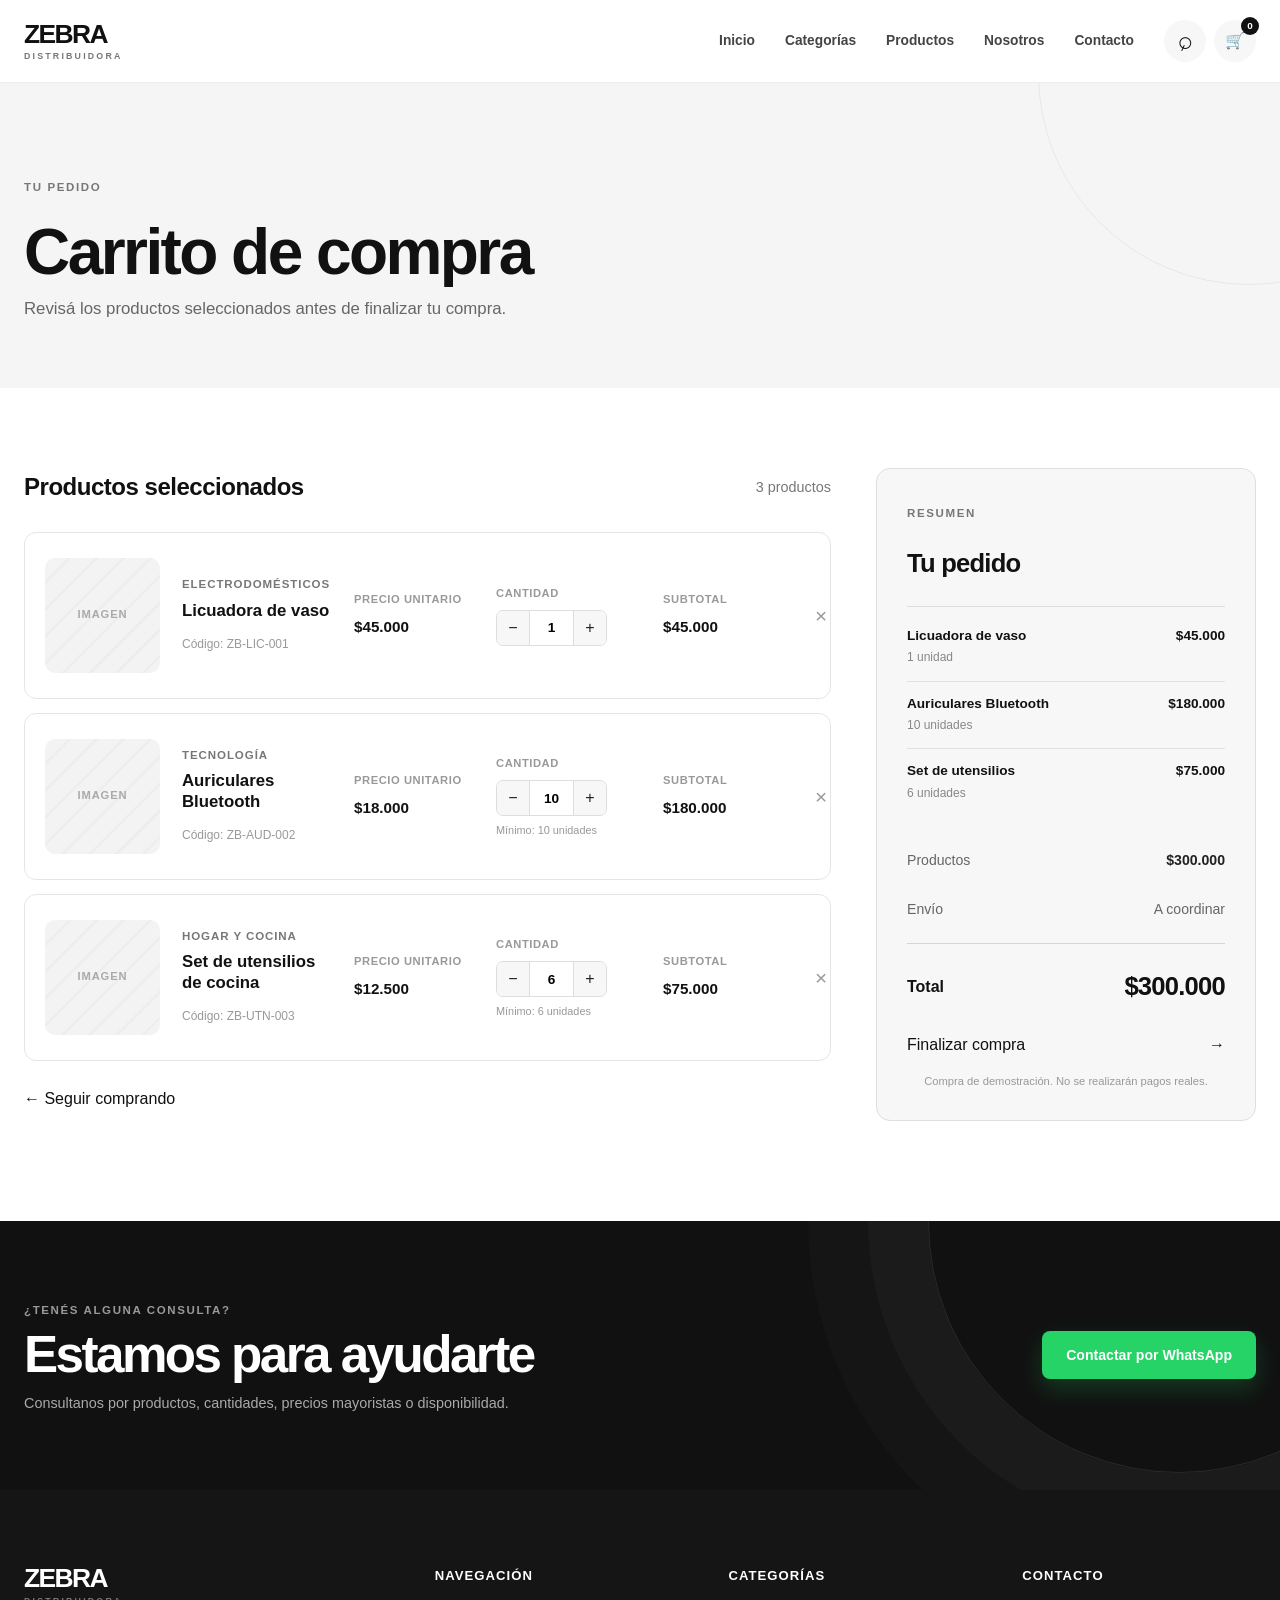
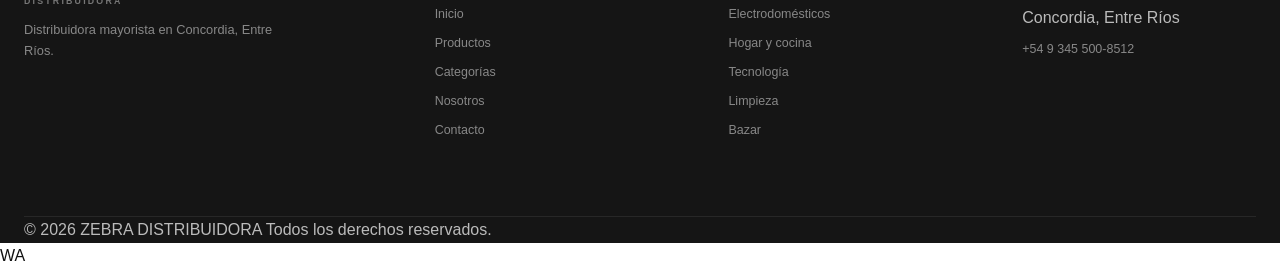
==== commit 5e29846a: "Acomodé cositas y el checkout/confirmacion" ====
--- a/carrito.html
+++ b/carrito.html
@@ -7,7 +7,7 @@
     <title>Carrito | ZEBRA DISTRIBUIDORA</title>
 
     <link rel="stylesheet" href="css/style.css">
-    <link rel="icon" href="img/logo/favicon.png">
+    <link rel="icon" href="img/logo_page.png" type="image/png">
 
     <meta
         name="description"
@@ -30,42 +30,54 @@
                 <span class="logo-sub">DISTRIBUIDORA</span>
             </a>
 
-            <nav class="nav">
-
-                <a href="index.html">Inicio</a>
-
-                <a href="productos.html">Productos</a>
-
-                <a href="productos.html">Categorías</a>
-
-                <a href="index.html#nosotros">Nosotros</a>
-
-                <a href="index.html#contacto">Contacto</a>
+            <nav class="nav" aria-label="Navegación principal">
+
+                <a href="index.html" class="nav-link">
+                    Inicio
+                </a>
+
+                <a href="#categorias" class="nav-link">
+                    Categorías
+                </a>
+
+                <a href="productos.html" class="nav-link">
+                    Productos
+                </a>
+
+                <a href="#nosotros" class="nav-link">
+                    Nosotros
+                </a>
+
+                <a href="#contacto" class="nav-link">
+                    Contacto
+                </a>
 
             </nav>
 
             <div class="header-actions">
 
-                <button class="search-button" type="button">
+                 <!-- Buscador -->
+                <button class="header-action search-button" aria-label="Buscar">
                     <span>⌕</span>
                 </button>
 
+
+                <!-- Carrito -->
                 <a
-                    href="https://wa.me/5493455008512"
-                    class="header-whatsapp"
-                    target="_blank"
-                    rel="noopener noreferrer"
+                    href="carrito.html"
+                    class="header-action cart-button"
+                    aria-label="Carrito"
                 >
-                    WhatsApp
-                </a>
-
-                <a href="carrito.html" class="cart-button active">
-                    <span class="cart-icon">🛒</span>
-                    <span>Carrito</span>
+                    <span>🛒</span>
                     <span class="cart-count">0</span>
                 </a>
 
-                <button class="menu-button" type="button">
+                <!-- Menú mobile -->
+                <button
+                    class="menu-button"
+                    aria-label="Abrir menú"
+                    aria-expanded="false"
+                >
                     <span></span>
                     <span></span>
                     <span></span>
@@ -544,44 +556,37 @@
         </section>
 
 
-        <!-- =========================
-             WHATSAPP CTA
+         <!-- =========================
+             CTA
         ========================== -->
 
-        <section class="whatsapp-cta">
-
-            <div class="container">
-
-                <div class="whatsapp-cta-content">
-
-                    <div>
-
-                        <span class="section-tag">
-                            ¿NECESITÁS AYUDA?
-                        </span>
-
-                        <h2>
-                            Estamos para ayudarte con tu pedido.
-                        </h2>
-
-                        <p>
-                            Consultanos por disponibilidad, cantidades
-                            o cualquier otro producto.
-                        </p>
-
-                    </div>
-
-                    <a
-                        href="https://wa.me/5493455008512"
-                        class="btn btn-whatsapp"
-                        target="_blank"
-                        rel="noopener noreferrer"
-                    >
-                        Consultar por WhatsApp
-                        <span>↗</span>
-                    </a>
-
+        <section class="cta">
+
+            <div class="container cta-container">
+
+                <div>
+                    <span class="section-tag">
+                        ¿TENÉS ALGUNA CONSULTA?
+                    </span>
+
+                    <h2>
+                        Estamos para ayudarte
+                    </h2>
+
+                    <p>
+                        Consultanos por productos, cantidades,
+                        precios mayoristas o disponibilidad.
+                    </p>
                 </div>
+
+                <a
+                    href="https://wa.me/5493455008512?text=Hola%20Zebra%2C%20quiero%20hacer%20una%20consulta."
+                    class="button button-whatsapp"
+                    target="_blank"
+                    rel="noopener noreferrer"
+                >
+                    Contactar por WhatsApp
+                </a>
 
             </div>
 
--- a/css/style.css
+++ b/css/style.css
@@ -1,3 +1,2596 @@
+/* =========================================================
+   PRODUCTOS — TIENDA
+========================================================= */
+
+/* ---------------------------------------------------------
+   ENCABEZADO DE LA TIENDA
+--------------------------------------------------------- */
+
+.products-header {
+    position: relative;
+    padding: 90px 0 70px;
+    background: #f5f5f5;
+    overflow: hidden;
+}
+
+.products-header::before {
+    content: "";
+    position: absolute;
+    width: 420px;
+    height: 420px;
+    right: -180px;
+    top: -180px;
+    border: 1px solid rgba(0, 0, 0, 0.06);
+    border-radius: 50%;
+}
+
+.products-header::after {
+    content: "";
+    position: absolute;
+    width: 300px;
+    height: 300px;
+    right: -100px;
+    top: -100px;
+    border: 1px solid rgba(0, 0, 0, 0.04);
+    border-radius: 50%;
+}
+
+.products-header-content {
+    position: relative;
+    z-index: 1;
+    max-width: 750px;
+}
+
+.products-header h1 {
+    margin: 12px 0 16px;
+    font-size: clamp(2.5rem, 5vw, 4.2rem);
+    line-height: 1;
+    letter-spacing: -0.04em;
+}
+
+.products-header p {
+    max-width: 620px;
+    margin: 0;
+    color: #666;
+    font-size: 1.05rem;
+    line-height: 1.7;
+}
+
+
+/* ---------------------------------------------------------
+   SECCIÓN DE TIENDA
+--------------------------------------------------------- */
+
+.products-store {
+    padding: 55px 0 100px;
+    background: #fff;
+}
+
+
+/* ---------------------------------------------------------
+   BARRA DE HERRAMIENTAS
+--------------------------------------------------------- */
+
+.products-toolbar {
+    display: flex;
+    align-items: center;
+    justify-content: space-between;
+    gap: 20px;
+    margin-bottom: 35px;
+    padding-bottom: 25px;
+    border-bottom: 1px solid #e8e8e8;
+}
+
+
+/* BUSCADOR */
+
+.products-search {
+    position: relative;
+    flex: 1;
+    max-width: 520px;
+}
+
+.products-search input {
+    width: 100%;
+    height: 52px;
+    padding: 0 20px 0 48px;
+
+    border: 1px solid #ddd;
+    border-radius: 8px;
+
+    background: #fafafa;
+
+    color: #111;
+    font-family: inherit;
+    font-size: 0.95rem;
+
+    outline: none;
+
+    transition:
+        border-color 0.2s ease,
+        background 0.2s ease,
+        box-shadow 0.2s ease;
+}
+
+.products-search input::placeholder {
+    color: #999;
+}
+
+.products-search input:focus {
+    background: #fff;
+    border-color: #111;
+    box-shadow: 0 0 0 3px rgba(0, 0, 0, 0.05);
+}
+
+.search-icon {
+    position: absolute;
+    left: 18px;
+    top: 50%;
+
+    transform: translateY(-50%);
+
+    color: #666;
+    font-size: 1.4rem;
+
+    pointer-events: none;
+}
+
+
+/* ORDEN */
+
+.products-sort {
+    display: flex;
+    align-items: center;
+    gap: 12px;
+}
+
+.products-sort label {
+    color: #666;
+    font-size: 0.85rem;
+    white-space: nowrap;
+}
+
+.products-sort select {
+    min-width: 200px;
+    height: 48px;
+    padding: 0 38px 0 14px;
+
+    border: 1px solid #ddd;
+    border-radius: 7px;
+
+    background: #fff;
+
+    color: #222;
+    font-family: inherit;
+    font-size: 0.9rem;
+
+    cursor: pointer;
+    outline: none;
+
+    transition: border-color 0.2s ease;
+}
+
+.products-sort select:hover,
+.products-sort select:focus {
+    border-color: #111;
+}
+
+
+/* BOTÓN FILTROS MÓVIL */
+
+.filter-mobile-button {
+    display: none;
+
+    height: 48px;
+    padding: 0 18px;
+
+    border: 1px solid #ddd;
+    border-radius: 7px;
+
+    background: #fff;
+
+    color: #111;
+    font-family: inherit;
+    font-weight: 600;
+
+    cursor: pointer;
+}
+
+
+/* ---------------------------------------------------------
+   LAYOUT
+--------------------------------------------------------- */
+
+.products-layout {
+    display: grid;
+    grid-template-columns: 240px minmax(0, 1fr);
+    gap: 45px;
+    align-items: start;
+}
+
+
+/* ---------------------------------------------------------
+   SIDEBAR
+--------------------------------------------------------- */
+
+.products-sidebar {
+    position: sticky;
+    top: 100px;
+
+    border: 1px solid #e7e7e7;
+    border-radius: 10px;
+
+    background: #fafafa;
+    overflow: hidden;
+}
+
+.sidebar-header {
+    padding: 22px 20px;
+    border-bottom: 1px solid #e7e7e7;
+}
+
+.sidebar-header h2 {
+    margin: 0;
+
+    font-size: 1rem;
+    font-weight: 700;
+    letter-spacing: -0.01em;
+}
+
+.sidebar-close {
+    display: none;
+}
+
+.sidebar-content {
+    padding: 20px;
+}
+
+
+/* CATEGORÍAS */
+
+.category-filter {
+    display: flex;
+    flex-direction: column;
+    gap: 4px;
+}
+
+.filter-option {
+    display: flex;
+    align-items: center;
+    gap: 10px;
+
+    padding: 9px 8px;
+
+    border-radius: 6px;
+
+    color: #555;
+    font-size: 0.88rem;
+
+    cursor: pointer;
+
+    transition:
+        background 0.2s ease,
+        color 0.2s ease;
+}
+
+.filter-option:hover {
+    background: #eee;
+    color: #111;
+}
+
+.filter-option input {
+    width: 15px;
+    height: 15px;
+    margin: 0;
+
+    accent-color: #111;
+
+    cursor: pointer;
+}
+
+.filter-option:has(input:checked) {
+    background: #111;
+    color: #fff;
+}
+
+
+/* DIVISOR */
+
+.filter-divider {
+    height: 1px;
+    margin: 22px 0;
+
+    background: #e2e2e2;
+}
+
+
+/* DISPONIBILIDAD */
+
+.filter-group h3 {
+    margin: 0 0 12px;
+
+    color: #222;
+    font-size: 0.82rem;
+    text-transform: uppercase;
+    letter-spacing: 0.08em;
+}
+
+.filter-checkbox {
+    display: flex;
+    align-items: flex-start;
+    gap: 9px;
+
+    color: #666;
+    font-size: 0.82rem;
+    line-height: 1.4;
+
+    cursor: pointer;
+}
+
+.filter-checkbox input {
+    width: 15px;
+    height: 15px;
+    margin-top: 1px;
+
+    accent-color: #111;
+
+    cursor: pointer;
+}
+
+
+/* LIMPIAR */
+
+.clear-filters {
+    width: 100%;
+    margin-top: 22px;
+    padding: 11px 14px;
+
+    border: 1px solid #ddd;
+    border-radius: 6px;
+
+    background: #fff;
+
+    color: #444;
+    font-family: inherit;
+    font-size: 0.82rem;
+    font-weight: 600;
+
+    cursor: pointer;
+
+    transition:
+        border-color 0.2s ease,
+        background 0.2s ease,
+        color 0.2s ease;
+}
+
+.clear-filters:hover {
+    border-color: #111;
+    background: #111;
+    color: #fff;
+}
+
+
+/* ---------------------------------------------------------
+   RESULTADOS
+--------------------------------------------------------- */
+
+.products-results-header {
+    margin-bottom: 18px;
+}
+
+.products-results-header p {
+    margin: 0;
+
+    color: #777;
+    font-size: 0.85rem;
+}
+
+.products-results-header strong {
+    color: #111;
+}
+
+
+/* ---------------------------------------------------------
+   GRID DE PRODUCTOS
+--------------------------------------------------------- */
+
+.products-grid {
+    display: grid;
+    grid-template-columns: repeat(3, minmax(0, 1fr));
+    gap: 22px;
+}
+
+
+/* ---------------------------------------------------------
+   TARJETA
+--------------------------------------------------------- */
+
+.product-card {
+    position: relative;
+
+    border: 1px solid #e8e8e8;
+    border-radius: 10px;
+
+    background: #fff;
+
+    overflow: hidden;
+
+    transition:
+        transform 0.25s ease,
+        box-shadow 0.25s ease,
+        border-color 0.25s ease;
+}
+
+.product-card:hover {
+    transform: translateY(-4px);
+
+    border-color: #d8d8d8;
+
+    box-shadow:
+        0 14px 35px rgba(0, 0, 0, 0.08);
+}
+
+
+/* ---------------------------------------------------------
+   IMAGEN DEL PRODUCTO
+--------------------------------------------------------- */
+
+.product-image {
+    position: relative;
+
+    display: block;
+
+    aspect-ratio: 1 / 0.82;
+
+    background:
+        linear-gradient(
+            135deg,
+            #f5f5f5 0%,
+            #eeeeee 50%,
+            #f8f8f8 100%
+        );
+
+    overflow: hidden;
+}
+
+.image-placeholder {
+    width: 100%;
+    height: 100%;
+
+    display: flex;
+    align-items: center;
+    justify-content: center;
+
+    color: #b5b5b5;
+
+    font-size: 0.72rem;
+    font-weight: 700;
+    letter-spacing: 0.15em;
+}
+
+
+/* DETALLE SUTIL TIPO ZEBRA */
+
+.product-image::before {
+    content: "";
+
+    position: absolute;
+    inset: 0;
+
+    background:
+        repeating-linear-gradient(
+            -25deg,
+            transparent 0px,
+            transparent 35px,
+            rgba(0, 0, 0, 0.018) 36px,
+            rgba(0, 0, 0, 0.018) 37px
+        );
+
+    pointer-events: none;
+}
+
+
+/* BADGE */
+
+.product-badge {
+    position: absolute;
+    top: 13px;
+    left: 13px;
+
+    padding: 6px 9px;
+
+    border-radius: 4px;
+
+    background: #111;
+    color: #fff;
+
+    font-size: 0.62rem;
+    font-weight: 700;
+
+    letter-spacing: 0.08em;
+}
+
+
+/* ---------------------------------------------------------
+   INFORMACIÓN DEL PRODUCTO
+--------------------------------------------------------- */
+
+.product-info {
+    padding: 19px;
+}
+
+.product-category {
+    display: block;
+    margin-bottom: 7px;
+
+    color: #999;
+
+    font-size: 0.67rem;
+    font-weight: 700;
+
+    text-transform: uppercase;
+    letter-spacing: 0.08em;
+}
+
+.product-name {
+    margin: 0 0 9px;
+
+    color: #111;
+
+    font-size: 1.02rem;
+    line-height: 1.3;
+}
+
+.product-name a {
+    color: inherit;
+    text-decoration: none;
+}
+
+.product-name a:hover {
+    text-decoration: underline;
+    text-decoration-thickness: 1px;
+    text-underline-offset: 3px;
+}
+
+.product-description {
+    min-height: 42px;
+    margin: 0;
+
+    color: #777;
+
+    font-size: 0.79rem;
+    line-height: 1.55;
+}
+
+
+/* ---------------------------------------------------------
+   PRECIO / CARRITO
+--------------------------------------------------------- */
+
+.product-bottom {
+    display: flex;
+    align-items: flex-end;
+    justify-content: space-between;
+    gap: 10px;
+
+    margin-top: 20px;
+    padding-top: 15px;
+
+    border-top: 1px solid #eee;
+}
+
+.product-price {
+    display: block;
+
+    color: #111;
+
+    font-size: 1.18rem;
+    font-weight: 800;
+    letter-spacing: -0.02em;
+}
+
+.product-min {
+    display: block;
+    margin-top: 4px;
+
+    color: #999;
+
+    font-size: 0.67rem;
+}
+
+
+/* BOTÓN + */
+
+.add-cart-button {
+    flex-shrink: 0;
+
+    width: 40px;
+    height: 40px;
+
+    border: 0;
+    border-radius: 7px;
+
+    background: #111;
+    color: #fff;
+
+    font-size: 1.35rem;
+    font-weight: 300;
+
+    cursor: pointer;
+
+    transition:
+        background 0.2s ease,
+        transform 0.2s ease;
+}
+
+.add-cart-button:hover {
+    background: #333;
+    transform: scale(1.05);
+}
+
+.add-cart-button:active {
+    transform: scale(0.96);
+}
+
+
+/* ---------------------------------------------------------
+   SIN PRODUCTOS
+--------------------------------------------------------- */
+
+.no-products {
+    padding: 80px 20px;
+
+    border: 1px dashed #ddd;
+    border-radius: 10px;
+
+    text-align: center;
+}
+
+.no-products-icon {
+    margin-bottom: 15px;
+
+    color: #bbb;
+    font-size: 2rem;
+}
+
+.no-products h2 {
+    margin: 0 0 8px;
+
+    font-size: 1.3rem;
+}
+
+.no-products p {
+    margin: 0;
+
+    color: #777;
+    font-size: 0.9rem;
+}
+
+
+/* ---------------------------------------------------------
+   CTA WHATSAPP
+--------------------------------------------------------- */
+
+.products-whatsapp {
+    padding: 70px 0;
+
+    background: #111;
+    color: #fff;
+}
+
+.products-whatsapp-content {
+    display: flex;
+    align-items: center;
+    justify-content: space-between;
+
+    gap: 40px;
+}
+
+.products-whatsapp-content .section-tag {
+    color: #aaa;
+}
+
+.products-whatsapp-content h2 {
+    margin: 10px 0;
+
+    font-size: clamp(1.8rem, 4vw, 2.7rem);
+    letter-spacing: -0.03em;
+}
+
+.products-whatsapp-content p {
+    max-width: 580px;
+    margin: 0;
+
+    color: #aaa;
+    line-height: 1.6;
+}
+
+
+/* ---------------------------------------------------------
+   AJUSTE DEL BOTÓN DEL CTA
+--------------------------------------------------------- */
+
+.products-whatsapp .btn-primary {
+    flex-shrink: 0;
+
+    background: #fff;
+    color: #111;
+}
+
+.products-whatsapp .btn-primary:hover {
+    background: #e8e8e8;
+}
+
+
+/* ---------------------------------------------------------
+   RESPONSIVE — TABLET
+--------------------------------------------------------- */
+
+@media (max-width: 1050px) {
+
+    .products-layout {
+        grid-template-columns: 210px minmax(0, 1fr);
+        gap: 25px;
+    }
+
+    .products-grid {
+        grid-template-columns: repeat(2, minmax(0, 1fr));
+    }
+
+}
+
+
+/* ---------------------------------------------------------
+   RESPONSIVE — TABLET PEQUEÑA
+--------------------------------------------------------- */
+
+@media (max-width: 800px) {
+
+    .products-header {
+        padding: 70px 0 55px;
+    }
+
+    .products-toolbar {
+        flex-wrap: wrap;
+    }
+
+    .products-search {
+        order: 1;
+        flex-basis: 100%;
+        max-width: none;
+    }
+
+    .products-sort {
+        order: 2;
+    }
+
+    .filter-mobile-button {
+        display: block;
+        order: 3;
+    }
+
+    .products-layout {
+        display: block;
+    }
+
+    .products-sidebar {
+        display: none;
+
+        position: fixed;
+
+        top: 0;
+        left: 0;
+
+        width: min(320px, 85vw);
+        height: 100vh;
+
+        z-index: 1000;
+
+        border-radius: 0;
+
+        background: #fff;
+
+        box-shadow:
+            10px 0 40px rgba(0, 0, 0, 0.15);
+    }
+
+    .products-sidebar.active {
+        display: block;
+    }
+
+    .sidebar-header {
+        display: flex;
+        align-items: center;
+        justify-content: space-between;
+
+        padding: 20px;
+    }
+
+    .sidebar-close {
+        display: block;
+
+        width: 34px;
+        height: 34px;
+
+        border: 0;
+        border-radius: 50%;
+
+        background: #f1f1f1;
+
+        color: #111;
+
+        font-size: 1.4rem;
+
+        cursor: pointer;
+    }
+
+    .products-whatsapp-content {
+        flex-direction: column;
+        align-items: flex-start;
+    }
+
+}
+
+
+/* ---------------------------------------------------------
+   RESPONSIVE — MÓVIL
+--------------------------------------------------------- */
+
+@media (max-width: 560px) {
+
+    .products-header {
+        padding: 55px 0 45px;
+    }
+
+    .products-header h1 {
+        font-size: 2.5rem;
+    }
+
+    .products-header p {
+        font-size: 0.92rem;
+    }
+
+    .products-store {
+        padding: 35px 0 70px;
+    }
+
+    .products-toolbar {
+        gap: 12px;
+        margin-bottom: 25px;
+    }
+
+    .products-sort {
+        flex: 1;
+    }
+
+    .products-sort label {
+        display: none;
+    }
+
+    .products-sort select {
+        width: 100%;
+        min-width: 0;
+    }
+
+    .filter-mobile-button {
+        flex: 1;
+    }
+
+    .products-grid {
+        grid-template-columns: 1fr;
+        gap: 18px;
+    }
+
+    .product-image {
+        aspect-ratio: 1 / 0.72;
+    }
+
+    .product-info {
+        padding: 17px;
+    }
+
+    .products-whatsapp {
+        padding: 55px 0;
+    }
+
+    .products-whatsapp-content h2 {
+        font-size: 1.9rem;
+    }
+
+}
+
+
+/* ---------------------------------------------------------
+   ANIMACIÓN DE ENTRADA
+--------------------------------------------------------- */
+
+.product-card {
+    animation: productCardAppear 0.5s ease both;
+}
+
+.product-card:nth-child(2) {
+    animation-delay: 0.04s;
+}
+
+.product-card:nth-child(3) {
+    animation-delay: 0.08s;
+}
+
+.product-card:nth-child(4) {
+    animation-delay: 0.12s;
+}
+
+.product-card:nth-child(5) {
+    animation-delay: 0.16s;
+}
+
+.product-card:nth-child(6) {
+    animation-delay: 0.20s;
+}
+
+.product-card:nth-child(7) {
+    animation-delay: 0.24s;
+}
+
+.product-card:nth-child(8) {
+    animation-delay: 0.28s;
+}
+
+@keyframes productCardAppear {
+
+    from {
+        opacity: 0;
+        transform: translateY(12px);
+    }
+
+    to {
+        opacity: 1;
+        transform: translateY(0);
+    }
+
+}
+
+
+/* =========================================================
+   PRODUCTO INDIVIDUAL
+========================================================= */
+
+/* ---------------------------------------------------------
+   MIGAS DE PAN
+--------------------------------------------------------- */
+
+.product-breadcrumb-section {
+    padding: 22px 0;
+
+    background: #fafafa;
+
+    border-bottom: 1px solid #eeeeee;
+}
+
+.product-breadcrumb {
+    display: flex;
+    align-items: center;
+    flex-wrap: wrap;
+    gap: 9px;
+
+    color: #999;
+
+    font-size: 0.78rem;
+}
+
+.product-breadcrumb a {
+    color: #666;
+
+    text-decoration: none;
+
+    transition: color 0.2s ease;
+}
+
+.product-breadcrumb a:hover {
+    color: #111;
+}
+
+.product-breadcrumb span:last-child {
+    color: #222;
+}
+
+
+/* ---------------------------------------------------------
+   PRODUCTO PRINCIPAL
+--------------------------------------------------------- */
+
+.single-product {
+    padding: 65px 0 85px;
+
+    background: #fff;
+}
+
+.single-product-layout {
+    display: grid;
+
+    grid-template-columns:
+        minmax(0, 1.05fr)
+        minmax(380px, 0.95fr);
+
+    gap: 75px;
+
+    align-items: start;
+}
+
+
+/* ---------------------------------------------------------
+   GALERÍA
+--------------------------------------------------------- */
+
+.product-gallery {
+    min-width: 0;
+}
+
+
+/* IMAGEN PRINCIPAL */
+
+.product-main-image {
+    position: relative;
+
+    display: flex;
+    align-items: center;
+    justify-content: center;
+
+    aspect-ratio: 1 / 0.92;
+
+    overflow: hidden;
+
+    border: 1px solid #e7e7e7;
+    border-radius: 12px;
+
+    background:
+        linear-gradient(
+            135deg,
+            #f5f5f5 0%,
+            #eeeeee 45%,
+            #f8f8f8 100%
+        );
+}
+
+
+/* Detalle sutil tipo Zebra */
+
+.product-main-image::before {
+    content: "";
+
+    position: absolute;
+    inset: 0;
+
+    background:
+        repeating-linear-gradient(
+            -28deg,
+            transparent 0px,
+            transparent 48px,
+            rgba(0, 0, 0, 0.018) 49px,
+            rgba(0, 0, 0, 0.018) 51px
+        );
+
+    pointer-events: none;
+}
+
+.product-main-image .image-placeholder {
+    position: relative;
+    z-index: 1;
+
+    color: #b5b5b5;
+
+    font-size: 0.75rem;
+    font-weight: 700;
+
+    letter-spacing: 0.15em;
+}
+
+
+/* BADGE */
+
+.product-gallery-badge {
+    position: absolute;
+
+    top: 18px;
+    left: 18px;
+
+    z-index: 2;
+
+    padding: 7px 11px;
+
+    border-radius: 4px;
+
+    background: #111;
+    color: #fff;
+
+    font-size: 0.65rem;
+    font-weight: 700;
+
+    letter-spacing: 0.08em;
+}
+
+
+/* ---------------------------------------------------------
+   MINIATURAS
+--------------------------------------------------------- */
+
+.product-thumbnails {
+    display: flex;
+
+    gap: 12px;
+
+    margin-top: 14px;
+}
+
+.product-thumbnail {
+    position: relative;
+
+    width: 82px;
+    height: 72px;
+
+    padding: 0;
+
+    border: 1px solid #ddd;
+    border-radius: 7px;
+
+    background: #f5f5f5;
+
+    color: #aaa;
+
+    font-family: inherit;
+    font-size: 0.6rem;
+    font-weight: 700;
+
+    letter-spacing: 0.08em;
+
+    cursor: pointer;
+
+    overflow: hidden;
+
+    transition:
+        border-color 0.2s ease,
+        box-shadow 0.2s ease;
+}
+
+.product-thumbnail:hover {
+    border-color: #999;
+}
+
+.product-thumbnail.active {
+    border: 2px solid #111;
+
+    color: #555;
+}
+
+
+/* ---------------------------------------------------------
+   INFORMACIÓN DEL PRODUCTO
+--------------------------------------------------------- */
+
+.single-product-info {
+    padding-top: 5px;
+}
+
+.single-product-category {
+    display: block;
+
+    margin-bottom: 13px;
+
+    color: #888;
+
+    font-size: 0.7rem;
+    font-weight: 700;
+
+    letter-spacing: 0.12em;
+    text-transform: uppercase;
+}
+
+.single-product-info h1 {
+    margin: 0;
+
+    color: #111;
+
+    font-size: clamp(2.2rem, 4vw, 3.5rem);
+    line-height: 1.05;
+
+    letter-spacing: -0.045em;
+}
+
+.single-product-code {
+    margin: 13px 0 0;
+
+    color: #999;
+
+    font-size: 0.75rem;
+}
+
+
+/* ---------------------------------------------------------
+   PRECIO
+--------------------------------------------------------- */
+
+.single-product-price {
+    display: flex;
+    flex-direction: column;
+
+    margin-top: 32px;
+}
+
+.price-label {
+    margin-bottom: 5px;
+
+    color: #888;
+
+    font-size: 0.73rem;
+    font-weight: 600;
+
+    text-transform: uppercase;
+    letter-spacing: 0.08em;
+}
+
+.single-product-price strong {
+    color: #111;
+
+    font-size: 2rem;
+    line-height: 1;
+
+    letter-spacing: -0.03em;
+}
+
+
+/* ---------------------------------------------------------
+   DISPONIBILIDAD
+--------------------------------------------------------- */
+
+.product-availability {
+    display: inline-flex;
+    align-items: center;
+    gap: 8px;
+
+    margin-top: 18px;
+
+    color: #555;
+
+    font-size: 0.8rem;
+    font-weight: 600;
+}
+
+.availability-dot {
+    width: 8px;
+    height: 8px;
+
+    border-radius: 50%;
+
+    background: #333;
+
+    box-shadow:
+        0 0 0 4px rgba(0, 0, 0, 0.06);
+}
+
+
+/* ---------------------------------------------------------
+   DESCRIPCIÓN
+--------------------------------------------------------- */
+
+.single-product-description {
+    margin-top: 27px;
+}
+
+.single-product-description p {
+    max-width: 570px;
+
+    margin: 0;
+
+    color: #666;
+
+    font-size: 0.93rem;
+    line-height: 1.75;
+}
+
+
+/* ---------------------------------------------------------
+   DIVISOR
+--------------------------------------------------------- */
+
+.product-info-divider {
+    height: 1px;
+
+    margin: 28px 0;
+
+    background: #e9e9e9;
+}
+
+
+/* ---------------------------------------------------------
+   CANTIDAD
+--------------------------------------------------------- */
+
+.quantity-section {
+    display: flex;
+    align-items: center;
+    justify-content: space-between;
+
+    gap: 20px;
+}
+
+.quantity-heading {
+    display: flex;
+    flex-direction: column;
+
+    gap: 5px;
+
+    color: #333;
+
+    font-size: 0.86rem;
+    font-weight: 600;
+}
+
+.quantity-heading span:last-child {
+    color: #999;
+
+    font-size: 0.72rem;
+    font-weight: 400;
+}
+
+.quantity-heading strong {
+    color: #555;
+}
+
+
+/* SELECTOR */
+
+.quantity-selector {
+    display: flex;
+    align-items: center;
+
+    height: 45px;
+
+    border: 1px solid #ddd;
+    border-radius: 7px;
+
+    background: #fff;
+
+    overflow: hidden;
+}
+
+.quantity-selector button {
+    width: 42px;
+    height: 100%;
+
+    border: 0;
+
+    background: #f7f7f7;
+
+    color: #222;
+
+    font-family: inherit;
+    font-size: 1.1rem;
+
+    cursor: pointer;
+
+    transition: background 0.2s ease;
+}
+
+.quantity-selector button:hover {
+    background: #ececec;
+}
+
+.quantity-selector input {
+    width: 48px;
+    height: 100%;
+
+    padding: 0;
+
+    border: 0;
+
+    border-left: 1px solid #e4e4e4;
+    border-right: 1px solid #e4e4e4;
+
+    background: #fff;
+
+    color: #111;
+
+    font-family: inherit;
+    font-size: 0.9rem;
+    font-weight: 600;
+
+    text-align: center;
+
+    outline: none;
+}
+
+
+/* Quitar flechas del input number */
+
+.quantity-selector input::-webkit-inner-spin-button,
+.quantity-selector input::-webkit-outer-spin-button {
+    margin: 0;
+
+    appearance: none;
+}
+
+.quantity-selector input {
+    appearance: textfield;
+}
+
+
+/* ---------------------------------------------------------
+   BOTONES DE COMPRA
+--------------------------------------------------------- */
+
+.product-actions {
+    display: grid;
+
+    grid-template-columns: 1fr 1fr;
+
+    gap: 10px;
+
+    margin-top: 24px;
+}
+
+.product-add-cart,
+.product-buy-now {
+    min-height: 51px;
+
+    padding: 0 20px;
+
+    border-radius: 7px;
+
+    font-family: inherit;
+
+    font-size: 0.85rem;
+    font-weight: 700;
+
+    cursor: pointer;
+
+    transition:
+        background 0.2s ease,
+        color 0.2s ease,
+        border-color 0.2s ease,
+        transform 0.2s ease;
+}
+
+
+/* AGREGAR */
+
+.product-add-cart {
+    border: 1px solid #111;
+
+    background: #111;
+    color: #fff;
+}
+
+.product-add-cart:hover {
+    background: #333;
+
+    transform: translateY(-1px);
+}
+
+
+/* COMPRAR */
+
+.product-buy-now {
+    border: 1px solid #111;
+
+    background: #fff;
+    color: #111;
+}
+
+.product-buy-now:hover {
+    background: #111;
+    color: #fff;
+
+    transform: translateY(-1px);
+}
+
+
+/* ---------------------------------------------------------
+   WHATSAPP PRODUCTO
+--------------------------------------------------------- */
+
+.product-whatsapp-button {
+    display: flex;
+    align-items: center;
+    justify-content: space-between;
+
+    min-height: 48px;
+
+    margin-top: 10px;
+    padding: 0 17px;
+
+    border: 1px solid #dedede;
+    border-radius: 7px;
+
+    color: #444;
+
+    text-decoration: none;
+
+    font-size: 0.8rem;
+    font-weight: 600;
+
+    transition:
+        border-color 0.2s ease,
+        background 0.2s ease,
+        color 0.2s ease;
+}
+
+.product-whatsapp-button:hover {
+    border-color: #111;
+
+    background: #f7f7f7;
+
+    color: #111;
+}
+
+
+/* ---------------------------------------------------------
+   INFORMACIÓN EXTRA
+--------------------------------------------------------- */
+
+.product-extra-info {
+    display: flex;
+    flex-direction: column;
+
+    gap: 17px;
+
+    margin-top: 30px;
+    padding-top: 25px;
+
+    border-top: 1px solid #e9e9e9;
+}
+
+.extra-info-item {
+    display: flex;
+    align-items: flex-start;
+
+    gap: 12px;
+}
+
+.extra-info-icon {
+    display: flex;
+    align-items: center;
+    justify-content: center;
+
+    flex-shrink: 0;
+
+    width: 24px;
+    height: 24px;
+
+    border-radius: 50%;
+
+    background: #f0f0f0;
+
+    color: #333;
+
+    font-size: 0.7rem;
+    font-weight: 700;
+}
+
+.extra-info-item strong {
+    display: block;
+
+    margin-bottom: 3px;
+
+    color: #333;
+
+    font-size: 0.78rem;
+}
+
+.extra-info-item p {
+    margin: 0;
+
+    color: #999;
+
+    font-size: 0.7rem;
+    line-height: 1.4;
+}
+
+
+/* ---------------------------------------------------------
+   DETALLES DEL PRODUCTO
+--------------------------------------------------------- */
+
+.product-details {
+    padding: 80px 0;
+
+    background: #f6f6f6;
+}
+
+.product-details-inner {
+    display: grid;
+
+    grid-template-columns: 0.8fr 1.2fr;
+
+    gap: 90px;
+
+    padding-top: 10px;
+}
+
+.product-details-heading h2 {
+    margin: 12px 0 0;
+
+    color: #111;
+
+    font-size: clamp(1.8rem, 4vw, 2.7rem);
+
+    line-height: 1.1;
+
+    letter-spacing: -0.035em;
+}
+
+.product-details-text {
+    padding-top: 7px;
+}
+
+.product-details-text p {
+    margin: 0 0 20px;
+
+    color: #666;
+
+    font-size: 0.92rem;
+
+    line-height: 1.8;
+}
+
+.product-details-text p:last-child {
+    margin-bottom: 0;
+}
+
+
+/* ---------------------------------------------------------
+   PRODUCTOS RELACIONADOS
+--------------------------------------------------------- */
+
+.related-products {
+    padding: 85px 0;
+
+    background: #fff;
+}
+
+.related-products-header {
+    display: flex;
+    align-items: flex-end;
+    justify-content: space-between;
+
+    gap: 30px;
+
+    margin-bottom: 32px;
+}
+
+.related-products-header h2 {
+    margin: 11px 0 0;
+
+    color: #111;
+
+    font-size: clamp(1.8rem, 4vw, 2.6rem);
+
+    line-height: 1;
+
+    letter-spacing: -0.035em;
+}
+
+.related-products-link {
+    flex-shrink: 0;
+
+    color: #333;
+
+    font-size: 0.8rem;
+    font-weight: 700;
+
+    text-decoration: none;
+
+    transition: color 0.2s ease;
+}
+
+.related-products-link:hover {
+    color: #888;
+}
+
+
+/* ---------------------------------------------------------
+   ANIMACIONES
+--------------------------------------------------------- */
+
+.product-main-image {
+    animation: productImageAppear 0.55s ease both;
+}
+
+.single-product-info {
+    animation: productInfoAppear 0.55s ease 0.08s both;
+}
+
+@keyframes productImageAppear {
+
+    from {
+        opacity: 0;
+        transform: translateY(10px);
+    }
+
+    to {
+        opacity: 1;
+        transform: translateY(0);
+    }
+
+}
+
+@keyframes productInfoAppear {
+
+    from {
+        opacity: 0;
+        transform: translateX(12px);
+    }
+
+    to {
+        opacity: 1;
+        transform: translateX(0);
+    }
+
+}
+
+
+/* =========================================================
+   RESPONSIVE
+========================================================= */
+
+
+/* ---------------------------------------------------------
+   TABLET
+--------------------------------------------------------- */
+
+@media (max-width: 1000px) {
+
+    .single-product-layout {
+        grid-template-columns:
+            minmax(0, 1fr)
+            minmax(330px, 0.9fr);
+
+        gap: 45px;
+    }
+
+    .single-product-info h1 {
+        font-size: 2.5rem;
+    }
+
+    .product-details-inner {
+        gap: 50px;
+    }
+
+}
+
+
+/* ---------------------------------------------------------
+   TABLET PEQUEÑA
+--------------------------------------------------------- */
+
+@media (max-width: 800px) {
+
+    .single-product {
+        padding: 45px 0 65px;
+    }
+
+    .single-product-layout {
+        grid-template-columns: 1fr;
+
+        gap: 45px;
+    }
+
+    .product-main-image {
+        max-height: 600px;
+    }
+
+    .single-product-info {
+        padding-top: 0;
+    }
+
+    .product-details-inner {
+        grid-template-columns: 1fr;
+
+        gap: 25px;
+    }
+
+    .product-details {
+        padding: 60px 0;
+    }
+
+}
+
+
+/* ---------------------------------------------------------
+   MÓVIL
+--------------------------------------------------------- */
+
+@media (max-width: 560px) {
+
+    .product-breadcrumb-section {
+        padding: 17px 0;
+    }
+
+    .product-breadcrumb {
+        font-size: 0.7rem;
+    }
+
+    .single-product {
+        padding: 30px 0 55px;
+    }
+
+    .product-main-image {
+        aspect-ratio: 1 / 0.9;
+
+        border-radius: 9px;
+    }
+
+    .product-thumbnail {
+        width: 68px;
+        height: 60px;
+    }
+
+    .single-product-info h1 {
+        font-size: 2.15rem;
+    }
+
+    .single-product-price {
+        margin-top: 25px;
+    }
+
+    .single-product-price strong {
+        font-size: 1.8rem;
+    }
+
+    .quantity-section {
+        align-items: flex-start;
+
+        flex-direction: column;
+
+        gap: 12px;
+    }
+
+    .product-actions {
+        grid-template-columns: 1fr;
+
+        gap: 8px;
+    }
+
+    .product-add-cart,
+    .product-buy-now {
+        min-height: 50px;
+    }
+
+    .product-extra-info {
+        margin-top: 25px;
+    }
+
+    .product-details {
+        padding: 50px 0;
+    }
+
+    .product-details-inner {
+        gap: 20px;
+    }
+
+    .related-products {
+        padding: 60px 0;
+    }
+
+    .related-products-header {
+        align-items: flex-start;
+
+        flex-direction: column;
+
+        gap: 15px;
+    }
+
+    .related-products-header h2 {
+        font-size: 2rem;
+    }
+
+}
+
+/* =========================================================
+   CARRITO
+========================================================= */
+
+.cart-header {
+    position: relative;
+    padding: 90px 0 65px;
+    background: #f5f5f5;
+    overflow: hidden;
+}
+
+.cart-header::after {
+    content: "";
+    position: absolute;
+    width: 420px;
+    height: 420px;
+    right: -180px;
+    top: -220px;
+    border: 1px solid rgba(0, 0, 0, 0.06);
+    border-radius: 50%;
+}
+
+.cart-header h1 {
+    margin: 14px 0 12px;
+    font-size: clamp(2.2rem, 5vw, 4rem);
+    line-height: 1;
+    letter-spacing: -0.04em;
+}
+
+.cart-header p {
+    max-width: 600px;
+    margin: 0;
+    color: #666;
+    font-size: 1.05rem;
+}
+
+
+/* =========================================================
+   SECCIÓN PRINCIPAL
+========================================================= */
+
+.cart-section {
+    padding: 80px 0 100px;
+    background: #fff;
+}
+
+.cart-layout {
+    display: grid;
+    grid-template-columns: minmax(0, 1fr) 380px;
+    gap: 45px;
+    align-items: start;
+}
+
+
+/* =========================================================
+   PRODUCTOS DEL CARRITO
+========================================================= */
+
+.cart-products {
+    min-width: 0;
+}
+
+.cart-products-header {
+    display: flex;
+    align-items: center;
+    justify-content: space-between;
+    gap: 20px;
+    margin-bottom: 25px;
+}
+
+.cart-products-header h2 {
+    margin: 0;
+    font-size: 1.5rem;
+    letter-spacing: -0.02em;
+}
+
+.cart-items-count {
+    color: #777;
+    font-size: 0.9rem;
+}
+
+
+/* =========================================================
+   ITEM
+========================================================= */
+
+.cart-item {
+    position: relative;
+    display: grid;
+    grid-template-columns: 115px minmax(150px, 1fr) 120px 145px 120px 35px;
+    gap: 22px;
+    align-items: center;
+
+    padding: 25px 20px;
+
+    border: 1px solid #e5e5e5;
+    border-radius: 12px;
+
+    background: #fff;
+
+    transition:
+        border-color 0.25s ease,
+        box-shadow 0.25s ease,
+        transform 0.25s ease;
+}
+
+.cart-item + .cart-item {
+    margin-top: 14px;
+}
+
+.cart-item:hover {
+    border-color: #d3d3d3;
+    box-shadow: 0 12px 30px rgba(0, 0, 0, 0.05);
+    transform: translateY(-2px);
+}
+
+
+/* =========================================================
+   IMAGEN
+========================================================= */
+
+.cart-item-image {
+    position: relative;
+
+    width: 115px;
+    height: 115px;
+
+    display: flex;
+    align-items: center;
+    justify-content: center;
+
+    overflow: hidden;
+
+    border-radius: 10px;
+    background: #f3f3f3;
+
+    color: #aaa;
+    font-size: 0.7rem;
+    font-weight: 700;
+    letter-spacing: 0.08em;
+}
+
+.cart-item-image::after {
+    content: "";
+    position: absolute;
+    inset: 0;
+
+    background:
+        repeating-linear-gradient(
+            135deg,
+            transparent 0,
+            transparent 16px,
+            rgba(0, 0, 0, 0.025) 17px,
+            rgba(0, 0, 0, 0.025) 19px
+        );
+
+    pointer-events: none;
+}
+
+
+/* =========================================================
+   INFORMACIÓN
+========================================================= */
+
+.cart-item-info {
+    min-width: 0;
+}
+
+.cart-item-category {
+    display: block;
+    margin-bottom: 7px;
+
+    color: #777;
+    font-size: 0.72rem;
+    font-weight: 700;
+    text-transform: uppercase;
+    letter-spacing: 0.08em;
+}
+
+.cart-item-info h3 {
+    margin: 0 0 8px;
+
+    font-size: 1.05rem;
+    line-height: 1.25;
+}
+
+.cart-item-code {
+    color: #999;
+    font-size: 0.75rem;
+}
+
+.cart-item-price-mobile {
+    display: none;
+}
+
+
+/* =========================================================
+   PRECIO UNITARIO
+========================================================= */
+
+.cart-item-unit-price,
+.cart-item-subtotal {
+    display: flex;
+    flex-direction: column;
+    gap: 6px;
+}
+
+.cart-item-unit-price span,
+.cart-item-subtotal span,
+.cart-item-quantity > span {
+    color: #999;
+    font-size: 0.7rem;
+    font-weight: 600;
+    text-transform: uppercase;
+    letter-spacing: 0.05em;
+}
+
+.cart-item-unit-price strong,
+.cart-item-subtotal strong {
+    font-size: 0.95rem;
+}
+
+
+/* =========================================================
+   CANTIDAD
+========================================================= */
+
+.cart-item-quantity {
+    display: flex;
+    flex-direction: column;
+    gap: 7px;
+}
+
+.cart-item-quantity small {
+    color: #999;
+    font-size: 0.68rem;
+    line-height: 1.3;
+}
+
+.quantity-control {
+    display: flex;
+    align-items: center;
+
+    width: fit-content;
+
+    border: 1px solid #ddd;
+    border-radius: 7px;
+    overflow: hidden;
+    background: #fff;
+}
+
+.quantity-control button {
+    width: 32px;
+    height: 34px;
+
+    border: none;
+    background: #f7f7f7;
+
+    color: #222;
+    font-size: 1rem;
+
+    cursor: pointer;
+
+    transition: background 0.2s ease;
+}
+
+.quantity-control button:hover {
+    background: #e9e9e9;
+}
+
+.quantity-control input {
+    width: 45px;
+    height: 34px;
+
+    border: none;
+    border-left: 1px solid #ddd;
+    border-right: 1px solid #ddd;
+
+    outline: none;
+
+    text-align: center;
+    font-size: 0.85rem;
+    font-weight: 600;
+}
+
+
+/* Ocultar flechas del input number */
+
+.quantity-control input::-webkit-outer-spin-button,
+.quantity-control input::-webkit-inner-spin-button {
+    -webkit-appearance: none;
+    margin: 0;
+}
+
+.quantity-control input[type="number"] {
+    appearance: textfield;
+}
+
+
+/* =========================================================
+   ELIMINAR
+========================================================= */
+
+.cart-item-remove {
+    width: 32px;
+    height: 32px;
+
+    display: flex;
+    align-items: center;
+    justify-content: center;
+
+    border: none;
+    border-radius: 50%;
+
+    background: transparent;
+
+    color: #999;
+    font-size: 1.3rem;
+
+    cursor: pointer;
+
+    transition:
+        background 0.2s ease,
+        color 0.2s ease;
+}
+
+.cart-item-remove:hover {
+    background: #f1f1f1;
+    color: #111;
+}
+
+
+/* =========================================================
+   CONTINUAR COMPRANDO
+========================================================= */
+
+.cart-continue {
+    margin-top: 25px;
+}
+
+
+/* =========================================================
+   RESUMEN
+========================================================= */
+
+.cart-summary {
+    position: sticky;
+    top: 100px;
+
+    padding: 30px;
+
+    border: 1px solid #dedede;
+    border-radius: 14px;
+
+    background: #f7f7f7;
+}
+
+.cart-summary-header {
+    padding-bottom: 22px;
+    border-bottom: 1px solid #ddd;
+}
+
+.cart-summary-header h2 {
+    margin: 10px 0 0;
+
+    font-size: 1.6rem;
+    letter-spacing: -0.03em;
+}
+
+
+/* =========================================================
+   PRODUCTOS DEL RESUMEN
+========================================================= */
+
+.cart-summary-products {
+    padding: 20px 0;
+}
+
+.summary-product {
+    display: flex;
+    align-items: flex-start;
+    justify-content: space-between;
+    gap: 20px;
+
+    padding: 13px 0;
+
+    border-bottom: 1px solid #e2e2e2;
+}
+
+.summary-product:first-child {
+    padding-top: 0;
+}
+
+.summary-product:last-child {
+    border-bottom: none;
+}
+
+.summary-product div {
+    display: flex;
+    flex-direction: column;
+    gap: 4px;
+}
+
+.summary-product strong {
+    font-size: 0.85rem;
+    line-height: 1.3;
+}
+
+.summary-product span {
+    color: #888;
+    font-size: 0.75rem;
+}
+
+
+/* =========================================================
+   LÍNEAS DEL RESUMEN
+========================================================= */
+
+.summary-line {
+    display: flex;
+    justify-content: space-between;
+    gap: 20px;
+
+    padding: 13px 0;
+
+    color: #666;
+    font-size: 0.88rem;
+}
+
+.summary-line strong {
+    color: #222;
+}
+
+
+/* =========================================================
+   TOTAL
+========================================================= */
+
+.summary-total {
+    display: flex;
+    align-items: center;
+    justify-content: space-between;
+
+    margin-top: 10px;
+    padding-top: 22px;
+
+    border-top: 1px solid #d5d5d5;
+}
+
+.summary-total span {
+    font-size: 1rem;
+    font-weight: 600;
+}
+
+.summary-total strong {
+    font-size: 1.6rem;
+    letter-spacing: -0.03em;
+}
+
+
+/* =========================================================
+   BOTÓN CHECKOUT
+========================================================= */
+
+.cart-checkout-button {
+    width: 100%;
+    margin-top: 25px;
+
+    display: flex;
+    align-items: center;
+    justify-content: space-between;
+}
+
+.cart-demo-note {
+    margin: 15px 0 0;
+
+    color: #999;
+    font-size: 0.7rem;
+    line-height: 1.5;
+    text-align: center;
+}
+
+
+/* =========================================================
+   ANIMACIÓN
+========================================================= */
+
+.cart-item {
+    animation: cartItemAppear 0.45s ease both;
+}
+
+.cart-item:nth-child(2) {
+    animation-delay: 0.08s;
+}
+
+.cart-item:nth-child(3) {
+    animation-delay: 0.16s;
+}
+
+@keyframes cartItemAppear {
+
+    from {
+        opacity: 0;
+        transform: translateY(12px);
+    }
+
+    to {
+        opacity: 1;
+        transform: translateY(0);
+    }
+
+}
+
+
+/* =========================================================
+   RESPONSIVE — TABLET
+========================================================= */
+
+@media (max-width: 1150px) {
+
+    .cart-layout {
+        grid-template-columns: minmax(0, 1fr) 330px;
+        gap: 30px;
+    }
+
+    .cart-item {
+        grid-template-columns:
+            95px
+            minmax(130px, 1fr)
+            110px
+            130px
+            100px
+            30px;
+
+        gap: 15px;
+    }
+
+    .cart-item-image {
+        width: 95px;
+        height: 95px;
+    }
+
+}
+
+
+/* =========================================================
+   RESPONSIVE — TABLET PEQUEÑA
+========================================================= */
+
+@media (max-width: 900px) {
+
+    .cart-layout {
+        grid-template-columns: 1fr;
+    }
+
+    .cart-summary {
+        position: static;
+        max-width: 550px;
+        width: 100%;
+        margin: 10px auto 0;
+    }
+
+}
+
+
+/* =========================================================
+   RESPONSIVE — MOBILE
+========================================================= */
+
+@media (max-width: 700px) {
+
+    .cart-header {
+        padding: 65px 0 50px;
+    }
+
+    .cart-section {
+        padding: 55px 0 70px;
+    }
+
+    .cart-products-header {
+        align-items: flex-start;
+        flex-direction: column;
+        gap: 5px;
+    }
+
+    .cart-item {
+        display: grid;
+
+        grid-template-columns: 85px 1fr 30px;
+
+        gap: 15px;
+
+        padding: 18px;
+    }
+
+    .cart-item-image {
+        width: 85px;
+        height: 85px;
+
+        grid-column: 1;
+        grid-row: 1 / 3;
+    }
+
+    .cart-item-info {
+        grid-column: 2;
+        grid-row: 1;
+    }
+
+    .cart-item-unit-price {
+        display: none;
+    }
+
+    .cart-item-quantity {
+        grid-column: 2;
+        grid-row: 2;
+
+        flex-direction: row;
+        align-items: center;
+        flex-wrap: wrap;
+    }
+
+    .cart-item-quantity > span {
+        display: none;
+    }
+
+    .cart-item-quantity small {
+        width: 100%;
+    }
+
+    .cart-item-subtotal {
+        grid-column: 2;
+        grid-row: 3;
+
+        flex-direction: row;
+        align-items: center;
+        justify-content: space-between;
+
+        margin-top: 5px;
+        padding-top: 12px;
+
+        border-top: 1px solid #eee;
+    }
+
+    .cart-item-subtotal span {
+        font-size: 0.7rem;
+    }
+
+    .cart-item-remove {
+        grid-column: 3;
+        grid-row: 1;
+    }
+
+    .cart-item-price-mobile {
+        display: block;
+
+        margin-top: 7px;
+
+        font-size: 0.85rem;
+        font-weight: 700;
+    }
+
+    .cart-summary {
+        padding: 25px 20px;
+    }
+
+}
+
+
+/* =========================================================
+   RESPONSIVE — MOBILE PEQUEÑO
+========================================================= */
+
+@media (max-width: 450px) {
+
+    .cart-item {
+        grid-template-columns: 70px 1fr 25px;
+        gap: 12px;
+    }
+
+    .cart-item-image {
+        width: 70px;
+        height: 70px;
+    }
+
+    .cart-item-info h3 {
+        font-size: 0.95rem;
+    }
+
+    .cart-item-code {
+        font-size: 0.68rem;
+    }
+
+    .quantity-control button {
+        width: 29px;
+    }
+
+    .quantity-control input {
+        width: 38px;
+    }
+
+    .summary-total strong {
+        font-size: 1.35rem;
+    }
+
+}
+
 /* =========================================================
    ZEBRA DISTRIBUIDORA
    STYLE.CSS
@@ -2793,1421 +5386,586 @@
 }
 
 
-/* =========================================================
-   PRODUCTO INDIVIDUAL
+
+/* =========================================================
+   CHECKOUT
 ========================================================= */
 
-
-/* ---------------------------------------------------------
-   MIGAS DE PAN
---------------------------------------------------------- */
-
-.product-breadcrumb-section {
-    padding: 22px 0;
-
-    background: #fafafa;
-
-    border-bottom: 1px solid #eeeeee;
-}
-
-.product-breadcrumb {
-    display: flex;
-    align-items: center;
-    flex-wrap: wrap;
-    gap: 9px;
-
-    color: #999;
-
-    font-size: 0.78rem;
-}
-
-.product-breadcrumb a {
-    color: #666;
-
-    text-decoration: none;
-
-    transition: color 0.2s ease;
-}
-
-.product-breadcrumb a:hover {
-    color: #111;
-}
-
-.product-breadcrumb span:last-child {
-    color: #222;
-}
-
-
-/* ---------------------------------------------------------
-   PRODUCTO PRINCIPAL
---------------------------------------------------------- */
-
-.single-product {
-    padding: 65px 0 85px;
-
-    background: #fff;
-}
-
-.single-product-layout {
-    display: grid;
-
-    grid-template-columns:
-        minmax(0, 1.05fr)
-        minmax(380px, 0.95fr);
-
-    gap: 75px;
-
-    align-items: start;
-}
-
-
-/* ---------------------------------------------------------
-   GALERÍA
---------------------------------------------------------- */
-
-.product-gallery {
-    min-width: 0;
-}
-
-
-/* IMAGEN PRINCIPAL */
-
-.product-main-image {
-    position: relative;
-
-    display: flex;
-    align-items: center;
-    justify-content: center;
-
-    aspect-ratio: 1 / 0.92;
-
-    overflow: hidden;
-
-    border: 1px solid #e7e7e7;
-    border-radius: 12px;
-
-    background:
-        linear-gradient(
-            135deg,
-            #f5f5f5 0%,
-            #eeeeee 45%,
-            #f8f8f8 100%
-        );
-}
-
-
-/* Detalle sutil tipo Zebra */
-
-.product-main-image::before {
-    content: "";
-
-    position: absolute;
-    inset: 0;
-
-    background:
-        repeating-linear-gradient(
-            -28deg,
-            transparent 0px,
-            transparent 48px,
-            rgba(0, 0, 0, 0.018) 49px,
-            rgba(0, 0, 0, 0.018) 51px
-        );
-
-    pointer-events: none;
-}
-
-.product-main-image .image-placeholder {
-    position: relative;
-    z-index: 1;
-
-    color: #b5b5b5;
-
-    font-size: 0.75rem;
-    font-weight: 700;
-
-    letter-spacing: 0.15em;
-}
-
-
-/* BADGE */
-
-.product-gallery-badge {
-    position: absolute;
-
-    top: 18px;
-    left: 18px;
-
-    z-index: 2;
-
-    padding: 7px 11px;
-
-    border-radius: 4px;
-
-    background: #111;
-    color: #fff;
-
-    font-size: 0.65rem;
-    font-weight: 700;
-
-    letter-spacing: 0.08em;
-}
-
-
-/* ---------------------------------------------------------
-   MINIATURAS
---------------------------------------------------------- */
-
-.product-thumbnails {
-    display: flex;
-
-    gap: 12px;
-
-    margin-top: 14px;
-}
-
-.product-thumbnail {
-    position: relative;
-
-    width: 82px;
-    height: 72px;
-
-    padding: 0;
-
-    border: 1px solid #ddd;
-    border-radius: 7px;
-
-    background: #f5f5f5;
-
-    color: #aaa;
-
-    font-family: inherit;
-    font-size: 0.6rem;
-    font-weight: 700;
-
-    letter-spacing: 0.08em;
-
-    cursor: pointer;
-
-    overflow: hidden;
-
-    transition:
-        border-color 0.2s ease,
-        box-shadow 0.2s ease;
-}
-
-.product-thumbnail:hover {
-    border-color: #999;
-}
-
-.product-thumbnail.active {
-    border: 2px solid #111;
-
-    color: #555;
-}
-
-
-/* ---------------------------------------------------------
-   INFORMACIÓN DEL PRODUCTO
---------------------------------------------------------- */
-
-.single-product-info {
-    padding-top: 5px;
-}
-
-.single-product-category {
-    display: block;
-
-    margin-bottom: 13px;
-
-    color: #888;
-
-    font-size: 0.7rem;
-    font-weight: 700;
-
-    letter-spacing: 0.12em;
-    text-transform: uppercase;
-}
-
-.single-product-info h1 {
-    margin: 0;
-
-    color: #111;
-
-    font-size: clamp(2.2rem, 4vw, 3.5rem);
-    line-height: 1.05;
-
-    letter-spacing: -0.045em;
-}
-
-.single-product-code {
-    margin: 13px 0 0;
-
-    color: #999;
-
-    font-size: 0.75rem;
-}
-
-
-/* ---------------------------------------------------------
-   PRECIO
---------------------------------------------------------- */
-
-.single-product-price {
-    display: flex;
-    flex-direction: column;
-
-    margin-top: 32px;
-}
-
-.price-label {
-    margin-bottom: 5px;
-
-    color: #888;
-
-    font-size: 0.73rem;
-    font-weight: 600;
-
-    text-transform: uppercase;
-    letter-spacing: 0.08em;
-}
-
-.single-product-price strong {
-    color: #111;
-
-    font-size: 2rem;
-    line-height: 1;
-
-    letter-spacing: -0.03em;
-}
-
-
-/* ---------------------------------------------------------
-   DISPONIBILIDAD
---------------------------------------------------------- */
-
-.product-availability {
-    display: inline-flex;
-    align-items: center;
-    gap: 8px;
-
-    margin-top: 18px;
-
-    color: #555;
-
-    font-size: 0.8rem;
-    font-weight: 600;
-}
-
-.availability-dot {
-    width: 8px;
-    height: 8px;
-
-    border-radius: 50%;
-
-    background: #333;
-
-    box-shadow:
-        0 0 0 4px rgba(0, 0, 0, 0.06);
-}
-
-
-/* ---------------------------------------------------------
-   DESCRIPCIÓN
---------------------------------------------------------- */
-
-.single-product-description {
-    margin-top: 27px;
-}
-
-.single-product-description p {
-    max-width: 570px;
-
-    margin: 0;
-
-    color: #666;
-
-    font-size: 0.93rem;
-    line-height: 1.75;
-}
-
-
-/* ---------------------------------------------------------
-   DIVISOR
---------------------------------------------------------- */
-
-.product-info-divider {
-    height: 1px;
-
-    margin: 28px 0;
-
-    background: #e9e9e9;
-}
-
-
-/* ---------------------------------------------------------
-   CANTIDAD
---------------------------------------------------------- */
-
-.quantity-section {
-    display: flex;
-    align-items: center;
-    justify-content: space-between;
-
-    gap: 20px;
-}
-
-.quantity-heading {
-    display: flex;
-    flex-direction: column;
-
-    gap: 5px;
-
-    color: #333;
-
-    font-size: 0.86rem;
-    font-weight: 600;
-}
-
-.quantity-heading span:last-child {
-    color: #999;
-
-    font-size: 0.72rem;
-    font-weight: 400;
-}
-
-.quantity-heading strong {
-    color: #555;
-}
-
-
-/* SELECTOR */
-
-.quantity-selector {
-    display: flex;
-    align-items: center;
-
-    height: 45px;
-
-    border: 1px solid #ddd;
-    border-radius: 7px;
-
-    background: #fff;
-
-    overflow: hidden;
-}
-
-.quantity-selector button {
-    width: 42px;
-    height: 100%;
-
-    border: 0;
-
-    background: #f7f7f7;
-
-    color: #222;
-
-    font-family: inherit;
-    font-size: 1.1rem;
-
-    cursor: pointer;
-
-    transition: background 0.2s ease;
-}
-
-.quantity-selector button:hover {
-    background: #ececec;
-}
-
-.quantity-selector input {
-    width: 48px;
-    height: 100%;
-
-    padding: 0;
-
-    border: 0;
-
-    border-left: 1px solid #e4e4e4;
-    border-right: 1px solid #e4e4e4;
-
-    background: #fff;
-
-    color: #111;
-
-    font-family: inherit;
-    font-size: 0.9rem;
-    font-weight: 600;
-
-    text-align: center;
-
-    outline: none;
-}
-
-
-/* Quitar flechas del input number */
-
-.quantity-selector input::-webkit-inner-spin-button,
-.quantity-selector input::-webkit-outer-spin-button {
-    margin: 0;
-
-    appearance: none;
-}
-
-.quantity-selector input {
-    appearance: textfield;
-}
-
-
-/* ---------------------------------------------------------
-   BOTONES DE COMPRA
---------------------------------------------------------- */
-
-.product-actions {
-    display: grid;
-
-    grid-template-columns: 1fr 1fr;
-
-    gap: 10px;
-
-    margin-top: 24px;
-}
-
-.product-add-cart,
-.product-buy-now {
-    min-height: 51px;
-
-    padding: 0 20px;
-
-    border-radius: 7px;
-
-    font-family: inherit;
-
-    font-size: 0.85rem;
-    font-weight: 700;
-
-    cursor: pointer;
-
-    transition:
-        background 0.2s ease,
-        color 0.2s ease,
-        border-color 0.2s ease,
-        transform 0.2s ease;
-}
-
-
-/* AGREGAR */
-
-.product-add-cart {
-    border: 1px solid #111;
-
-    background: #111;
-    color: #fff;
-}
-
-.product-add-cart:hover {
-    background: #333;
-
-    transform: translateY(-1px);
-}
-
-
-/* COMPRAR */
-
-.product-buy-now {
-    border: 1px solid #111;
-
-    background: #fff;
-    color: #111;
-}
-
-.product-buy-now:hover {
-    background: #111;
-    color: #fff;
-
-    transform: translateY(-1px);
-}
-
-
-/* ---------------------------------------------------------
-   WHATSAPP PRODUCTO
---------------------------------------------------------- */
-
-.product-whatsapp-button {
-    display: flex;
-    align-items: center;
-    justify-content: space-between;
-
-    min-height: 48px;
-
-    margin-top: 10px;
-    padding: 0 17px;
-
-    border: 1px solid #dedede;
-    border-radius: 7px;
-
-    color: #444;
-
-    text-decoration: none;
-
-    font-size: 0.8rem;
-    font-weight: 600;
-
-    transition:
-        border-color 0.2s ease,
-        background 0.2s ease,
-        color 0.2s ease;
-}
-
-.product-whatsapp-button:hover {
-    border-color: #111;
-
-    background: #f7f7f7;
-
-    color: #111;
-}
-
-
-/* ---------------------------------------------------------
-   INFORMACIÓN EXTRA
---------------------------------------------------------- */
-
-.product-extra-info {
-    display: flex;
-    flex-direction: column;
-
-    gap: 17px;
-
-    margin-top: 30px;
-    padding-top: 25px;
-
-    border-top: 1px solid #e9e9e9;
-}
-
-.extra-info-item {
-    display: flex;
-    align-items: flex-start;
-
-    gap: 12px;
-}
-
-.extra-info-icon {
-    display: flex;
-    align-items: center;
-    justify-content: center;
-
-    flex-shrink: 0;
-
-    width: 24px;
-    height: 24px;
-
-    border-radius: 50%;
-
-    background: #f0f0f0;
-
-    color: #333;
-
-    font-size: 0.7rem;
-    font-weight: 700;
-}
-
-.extra-info-item strong {
-    display: block;
-
-    margin-bottom: 3px;
-
-    color: #333;
-
-    font-size: 0.78rem;
-}
-
-.extra-info-item p {
-    margin: 0;
-
-    color: #999;
-
-    font-size: 0.7rem;
-    line-height: 1.4;
-}
-
-
-/* ---------------------------------------------------------
-   DETALLES DEL PRODUCTO
---------------------------------------------------------- */
-
-.product-details {
-    padding: 80px 0;
-
-    background: #f6f6f6;
-}
-
-.product-details-inner {
-    display: grid;
-
-    grid-template-columns: 0.8fr 1.2fr;
-
-    gap: 90px;
-
-    padding-top: 10px;
-}
-
-.product-details-heading h2 {
-    margin: 12px 0 0;
-
-    color: #111;
-
-    font-size: clamp(1.8rem, 4vw, 2.7rem);
-
-    line-height: 1.1;
-
-    letter-spacing: -0.035em;
-}
-
-.product-details-text {
-    padding-top: 7px;
-}
-
-.product-details-text p {
-    margin: 0 0 20px;
-
-    color: #666;
-
-    font-size: 0.92rem;
-
-    line-height: 1.8;
-}
-
-.product-details-text p:last-child {
-    margin-bottom: 0;
-}
-
-
-/* ---------------------------------------------------------
-   PRODUCTOS RELACIONADOS
---------------------------------------------------------- */
-
-.related-products {
-    padding: 85px 0;
-
-    background: #fff;
-}
-
-.related-products-header {
-    display: flex;
-    align-items: flex-end;
-    justify-content: space-between;
-
-    gap: 30px;
-
-    margin-bottom: 32px;
-}
-
-.related-products-header h2 {
-    margin: 11px 0 0;
-
-    color: #111;
-
-    font-size: clamp(1.8rem, 4vw, 2.6rem);
-
-    line-height: 1;
-
-    letter-spacing: -0.035em;
-}
-
-.related-products-link {
-    flex-shrink: 0;
-
-    color: #333;
-
-    font-size: 0.8rem;
-    font-weight: 700;
-
-    text-decoration: none;
-
-    transition: color 0.2s ease;
-}
-
-.related-products-link:hover {
-    color: #888;
-}
-
-
-/* ---------------------------------------------------------
-   ANIMACIONES
---------------------------------------------------------- */
-
-.product-main-image {
-    animation: productImageAppear 0.55s ease both;
-}
-
-.single-product-info {
-    animation: productInfoAppear 0.55s ease 0.08s both;
-}
-
-@keyframes productImageAppear {
-
-    from {
-        opacity: 0;
-        transform: translateY(10px);
-    }
-
-    to {
-        opacity: 1;
-        transform: translateY(0);
-    }
-
-}
-
-@keyframes productInfoAppear {
-
-    from {
-        opacity: 0;
-        transform: translateX(12px);
-    }
-
-    to {
-        opacity: 1;
-        transform: translateX(0);
-    }
-
-}
-
-
-/* =========================================================
-   RESPONSIVE
-========================================================= */
-
-
-/* ---------------------------------------------------------
-   TABLET
---------------------------------------------------------- */
-
-@media (max-width: 1000px) {
-
-    .single-product-layout {
-        grid-template-columns:
-            minmax(0, 1fr)
-            minmax(330px, 0.9fr);
-
-        gap: 45px;
-    }
-
-    .single-product-info h1 {
-        font-size: 2.5rem;
-    }
-
-    .product-details-inner {
-        gap: 50px;
-    }
-
-}
-
-
-/* ---------------------------------------------------------
-   TABLET PEQUEÑA
---------------------------------------------------------- */
-
-@media (max-width: 800px) {
-
-    .single-product {
-        padding: 45px 0 65px;
-    }
-
-    .single-product-layout {
-        grid-template-columns: 1fr;
-
-        gap: 45px;
-    }
-
-    .product-main-image {
-        max-height: 600px;
-    }
-
-    .single-product-info {
-        padding-top: 0;
-    }
-
-    .product-details-inner {
-        grid-template-columns: 1fr;
-
-        gap: 25px;
-    }
-
-    .product-details {
-        padding: 60px 0;
-    }
-
-}
-
-
-/* ---------------------------------------------------------
-   MÓVIL
---------------------------------------------------------- */
-
-@media (max-width: 560px) {
-
-    .product-breadcrumb-section {
-        padding: 17px 0;
-    }
-
-    .product-breadcrumb {
-        font-size: 0.7rem;
-    }
-
-    .single-product {
-        padding: 30px 0 55px;
-    }
-
-    .product-main-image {
-        aspect-ratio: 1 / 0.9;
-
-        border-radius: 9px;
-    }
-
-    .product-thumbnail {
-        width: 68px;
-        height: 60px;
-    }
-
-    .single-product-info h1 {
-        font-size: 2.15rem;
-    }
-
-    .single-product-price {
-        margin-top: 25px;
-    }
-
-    .single-product-price strong {
-        font-size: 1.8rem;
-    }
-
-    .quantity-section {
-        align-items: flex-start;
-
-        flex-direction: column;
-
-        gap: 12px;
-    }
-
-    .product-actions {
-        grid-template-columns: 1fr;
-
-        gap: 8px;
-    }
-
-    .product-add-cart,
-    .product-buy-now {
-        min-height: 50px;
-    }
-
-    .product-extra-info {
-        margin-top: 25px;
-    }
-
-    .product-details {
-        padding: 50px 0;
-    }
-
-    .product-details-inner {
-        gap: 20px;
-    }
-
-    .related-products {
-        padding: 60px 0;
-    }
-
-    .related-products-header {
-        align-items: flex-start;
-
-        flex-direction: column;
-
-        gap: 15px;
-    }
-
-    .related-products-header h2 {
-        font-size: 2rem;
-    }
-
-}
-
-/* =========================================================
-   CARRITO
-========================================================= */
-
-.cart-header {
+.checkout-header {
     position: relative;
     padding: 90px 0 65px;
     background: #f5f5f5;
     overflow: hidden;
 }
 
-.cart-header::after {
+.checkout-header::after {
     content: "";
     position: absolute;
-    width: 420px;
-    height: 420px;
+
+    width: 430px;
+    height: 430px;
+
     right: -180px;
     top: -220px;
+
     border: 1px solid rgba(0, 0, 0, 0.06);
     border-radius: 50%;
 }
 
-.cart-header h1 {
+.checkout-header h1 {
     margin: 14px 0 12px;
+
     font-size: clamp(2.2rem, 5vw, 4rem);
     line-height: 1;
     letter-spacing: -0.04em;
 }
 
-.cart-header p {
-    max-width: 600px;
+.checkout-header p {
+    max-width: 650px;
     margin: 0;
+
     color: #666;
     font-size: 1.05rem;
 }
 
 
 /* =========================================================
-   SECCIÓN PRINCIPAL
+   SECCIÓN
 ========================================================= */
 
-.cart-section {
+.checkout-section {
     padding: 80px 0 100px;
     background: #fff;
 }
 
-.cart-layout {
+.checkout-layout {
     display: grid;
+
     grid-template-columns: minmax(0, 1fr) 380px;
+
     gap: 45px;
+
     align-items: start;
 }
 
 
 /* =========================================================
-   PRODUCTOS DEL CARRITO
+   FORMULARIO
 ========================================================= */
 
-.cart-products {
+.checkout-form {
     min-width: 0;
 }
 
-.cart-products-header {
-    display: flex;
+.checkout-card {
+    padding: 32px;
+
+    border: 1px solid #e2e2e2;
+    border-radius: 14px;
+
+    background: #fff;
+}
+
+.checkout-card + .checkout-card {
+    margin-top: 20px;
+}
+
+
+/* =========================================================
+   CABECERA DE CADA PASO
+========================================================= */
+
+.checkout-card-header {
+    display: flex;
+    align-items: flex-start;
+
+    gap: 16px;
+
+    margin-bottom: 30px;
+}
+
+.checkout-step {
+    width: 38px;
+    height: 38px;
+
+    flex-shrink: 0;
+
+    display: flex;
+    align-items: center;
+    justify-content: center;
+
+    border-radius: 50%;
+
+    background: #111;
+    color: #fff;
+
+    font-size: 0.72rem;
+    font-weight: 700;
+}
+
+.checkout-card-header h2 {
+    margin: 0 0 5px;
+
+    font-size: 1.25rem;
+    letter-spacing: -0.02em;
+}
+
+.checkout-card-header p {
+    margin: 0;
+
+    color: #888;
+    font-size: 0.85rem;
+    line-height: 1.5;
+}
+
+
+/* =========================================================
+   FORM GRID
+========================================================= */
+
+.form-grid {
+    display: grid;
+
+    grid-template-columns: repeat(2, minmax(0, 1fr));
+
+    gap: 20px;
+}
+
+.form-group {
+    display: flex;
+    flex-direction: column;
+
+    gap: 8px;
+}
+
+.form-group-full {
+    grid-column: 1 / -1;
+}
+
+.form-group label {
+    color: #333;
+
+    font-size: 0.78rem;
+    font-weight: 700;
+}
+
+.form-group input,
+.form-group select,
+.form-group textarea {
+    width: 100%;
+
+    box-sizing: border-box;
+
+    border: 1px solid #dcdcdc;
+    border-radius: 8px;
+
+    outline: none;
+
+    background: #fff;
+    color: #222;
+
+    font-family: inherit;
+    font-size: 0.9rem;
+
+    transition:
+        border-color 0.2s ease,
+        box-shadow 0.2s ease;
+}
+
+.form-group input,
+.form-group select {
+    height: 46px;
+
+    padding: 0 14px;
+}
+
+.form-group textarea {
+    min-height: 120px;
+
+    padding: 13px 14px;
+
+    resize: vertical;
+}
+
+.form-group input::placeholder,
+.form-group textarea::placeholder {
+    color: #aaa;
+}
+
+.form-group input:focus,
+.form-group select:focus,
+.form-group textarea:focus {
+    border-color: #111;
+
+    box-shadow:
+        0 0 0 3px rgba(0, 0, 0, 0.06);
+}
+
+
+/* =========================================================
+   MÉTODOS DE PAGO
+========================================================= */
+
+.payment-options {
+    display: flex;
+    flex-direction: column;
+
+    gap: 10px;
+}
+
+.payment-option {
+    position: relative;
+
+    display: grid;
+
+    grid-template-columns: 20px 42px minmax(0, 1fr);
+
+    align-items: center;
+
+    gap: 13px;
+
+    padding: 17px;
+
+    border: 1px solid #dedede;
+    border-radius: 9px;
+
+    cursor: pointer;
+
+    transition:
+        border-color 0.2s ease,
+        background 0.2s ease;
+}
+
+.payment-option:hover {
+    border-color: #aaa;
+    background: #fafafa;
+}
+
+.payment-option input {
+    position: absolute;
+
+    opacity: 0;
+
+    pointer-events: none;
+}
+
+.payment-radio {
+    width: 17px;
+    height: 17px;
+
+    border: 1px solid #aaa;
+    border-radius: 50%;
+
+    position: relative;
+}
+
+.payment-option input:checked ~ .payment-radio {
+    border-color: #111;
+}
+
+.payment-option input:checked ~ .payment-radio::after {
+    content: "";
+
+    position: absolute;
+
+    width: 9px;
+    height: 9px;
+
+    top: 3px;
+    left: 3px;
+
+    border-radius: 50%;
+
+    background: #111;
+}
+
+.payment-option:has(input:checked) {
+    border-color: #111;
+    background: #fafafa;
+}
+
+.payment-icon {
+    width: 42px;
+    height: 42px;
+
+    display: flex;
+    align-items: center;
+    justify-content: center;
+
+    border-radius: 8px;
+
+    background: #111;
+    color: #fff;
+
+    font-size: 0.75rem;
+    font-weight: 800;
+}
+
+.payment-info {
+    display: flex;
+    flex-direction: column;
+
+    gap: 4px;
+}
+
+.payment-info strong {
+    font-size: 0.88rem;
+}
+
+.payment-info small {
+    color: #888;
+    font-size: 0.75rem;
+}
+
+
+/* =========================================================
+   AVISO DE DEMOSTRACIÓN
+========================================================= */
+
+.demo-payment-notice {
+    display: flex;
+    align-items: flex-start;
+
+    gap: 12px;
+
+    margin-top: 18px;
+    padding: 15px;
+
+    border-radius: 8px;
+
+    background: #f5f5f5;
+}
+
+.demo-payment-icon {
+    width: 22px;
+    height: 22px;
+
+    flex-shrink: 0;
+
+    display: flex;
+    align-items: center;
+    justify-content: center;
+
+    border-radius: 50%;
+
+    background: #222;
+    color: #fff;
+
+    font-size: 0.7rem;
+    font-weight: 700;
+}
+
+.demo-payment-notice p {
+    margin: 0;
+
+    color: #666;
+
+    font-size: 0.75rem;
+    line-height: 1.5;
+}
+
+
+/* =========================================================
+   RESUMEN DEL CHECKOUT
+========================================================= */
+
+.checkout-summary {
+    position: sticky;
+    top: 100px;
+}
+
+.checkout-summary-inner {
+    padding: 30px;
+
+    border: 1px solid #dedede;
+    border-radius: 14px;
+
+    background: #f7f7f7;
+}
+
+.checkout-summary-header {
+    padding-bottom: 20px;
+
+    border-bottom: 1px solid #ddd;
+}
+
+.checkout-summary-header h2 {
+    margin: 10px 0 0;
+
+    font-size: 1.6rem;
+    letter-spacing: -0.03em;
+}
+
+
+/* =========================================================
+   PRODUCTOS DEL CHECKOUT
+========================================================= */
+
+.checkout-products {
+    padding: 18px 0;
+}
+
+.checkout-product {
+    display: grid;
+
+    grid-template-columns: 55px minmax(0, 1fr) auto;
+
+    align-items: center;
+
+    gap: 12px;
+
+    padding: 12px 0;
+
+    border-bottom: 1px solid #e2e2e2;
+}
+
+.checkout-product:last-child {
+    border-bottom: none;
+}
+
+.checkout-product-image {
+    width: 55px;
+    height: 55px;
+
+    display: flex;
+    align-items: center;
+    justify-content: center;
+
+    border-radius: 7px;
+
+    background: #e9e9e9;
+
+    color: #999;
+
+    font-size: 0.58rem;
+    font-weight: 700;
+}
+
+.checkout-product-info {
+    display: flex;
+    flex-direction: column;
+
+    gap: 4px;
+
+    min-width: 0;
+}
+
+.checkout-product-info strong {
+    overflow: hidden;
+
+    font-size: 0.78rem;
+
+    text-overflow: ellipsis;
+    white-space: nowrap;
+}
+
+.checkout-product-info span {
+    color: #888;
+    font-size: 0.7rem;
+}
+
+.checkout-product > strong {
+    font-size: 0.78rem;
+}
+
+
+/* =========================================================
+   LÍNEAS DEL RESUMEN
+========================================================= */
+
+.checkout-summary-lines {
+    padding: 15px 0;
+
+    border-top: 1px solid #ddd;
+}
+
+.checkout-summary-lines > div {
+    display: flex;
+
     align-items: center;
     justify-content: space-between;
-    gap: 20px;
-    margin-bottom: 25px;
-}
-
-.cart-products-header h2 {
-    margin: 0;
-    font-size: 1.5rem;
-    letter-spacing: -0.02em;
-}
-
-.cart-items-count {
-    color: #777;
-    font-size: 0.9rem;
-}
-
-
-/* =========================================================
-   ITEM
+
+    gap: 15px;
+
+    padding: 8px 0;
+
+    color: #666;
+
+    font-size: 0.83rem;
+}
+
+
+/* =========================================================
+   TOTAL
 ========================================================= */
 
-.cart-item {
-    position: relative;
-    display: grid;
-    grid-template-columns: 115px minmax(150px, 1fr) 120px 145px 120px 35px;
-    gap: 22px;
+.checkout-total {
+    display: flex;
+
     align-items: center;
-
-    padding: 25px 20px;
-
-    border: 1px solid #e5e5e5;
-    border-radius: 12px;
-
-    background: #fff;
-
-    transition:
-        border-color 0.25s ease,
-        box-shadow 0.25s ease,
-        transform 0.25s ease;
-}
-
-.cart-item + .cart-item {
-    margin-top: 14px;
-}
-
-.cart-item:hover {
-    border-color: #d3d3d3;
-    box-shadow: 0 12px 30px rgba(0, 0, 0, 0.05);
-    transform: translateY(-2px);
-}
-
-
-/* =========================================================
-   IMAGEN
-========================================================= */
-
-.cart-item-image {
-    position: relative;
-
-    width: 115px;
-    height: 115px;
-
-    display: flex;
-    align-items: center;
-    justify-content: center;
-
-    overflow: hidden;
-
-    border-radius: 10px;
-    background: #f3f3f3;
-
-    color: #aaa;
-    font-size: 0.7rem;
-    font-weight: 700;
-    letter-spacing: 0.08em;
-}
-
-.cart-item-image::after {
-    content: "";
-    position: absolute;
-    inset: 0;
-
-    background:
-        repeating-linear-gradient(
-            135deg,
-            transparent 0,
-            transparent 16px,
-            rgba(0, 0, 0, 0.025) 17px,
-            rgba(0, 0, 0, 0.025) 19px
-        );
-
-    pointer-events: none;
-}
-
-
-/* =========================================================
-   INFORMACIÓN
-========================================================= */
-
-.cart-item-info {
-    min-width: 0;
-}
-
-.cart-item-category {
-    display: block;
-    margin-bottom: 7px;
-
-    color: #777;
-    font-size: 0.72rem;
-    font-weight: 700;
-    text-transform: uppercase;
-    letter-spacing: 0.08em;
-}
-
-.cart-item-info h3 {
-    margin: 0 0 8px;
-
-    font-size: 1.05rem;
-    line-height: 1.25;
-}
-
-.cart-item-code {
-    color: #999;
-    font-size: 0.75rem;
-}
-
-.cart-item-price-mobile {
-    display: none;
-}
-
-
-/* =========================================================
-   PRECIO UNITARIO
-========================================================= */
-
-.cart-item-unit-price,
-.cart-item-subtotal {
-    display: flex;
-    flex-direction: column;
-    gap: 6px;
-}
-
-.cart-item-unit-price span,
-.cart-item-subtotal span,
-.cart-item-quantity > span {
-    color: #999;
-    font-size: 0.7rem;
+    justify-content: space-between;
+
+    margin-top: 5px;
+    padding-top: 20px;
+
+    border-top: 1px solid #d1d1d1;
+}
+
+.checkout-total span {
     font-weight: 600;
-    text-transform: uppercase;
-    letter-spacing: 0.05em;
-}
-
-.cart-item-unit-price strong,
-.cart-item-subtotal strong {
-    font-size: 0.95rem;
-}
-
-
-/* =========================================================
-   CANTIDAD
-========================================================= */
-
-.cart-item-quantity {
-    display: flex;
-    flex-direction: column;
-    gap: 7px;
-}
-
-.cart-item-quantity small {
-    color: #999;
-    font-size: 0.68rem;
-    line-height: 1.3;
-}
-
-.quantity-control {
-    display: flex;
-    align-items: center;
-
-    width: fit-content;
-
-    border: 1px solid #ddd;
-    border-radius: 7px;
-    overflow: hidden;
-    background: #fff;
-}
-
-.quantity-control button {
-    width: 32px;
-    height: 34px;
-
-    border: none;
-    background: #f7f7f7;
-
-    color: #222;
-    font-size: 1rem;
-
-    cursor: pointer;
-
-    transition: background 0.2s ease;
-}
-
-.quantity-control button:hover {
-    background: #e9e9e9;
-}
-
-.quantity-control input {
-    width: 45px;
-    height: 34px;
-
-    border: none;
-    border-left: 1px solid #ddd;
-    border-right: 1px solid #ddd;
-
-    outline: none;
-
-    text-align: center;
-    font-size: 0.85rem;
-    font-weight: 600;
-}
-
-
-/* Ocultar flechas del input number */
-
-.quantity-control input::-webkit-outer-spin-button,
-.quantity-control input::-webkit-inner-spin-button {
-    -webkit-appearance: none;
-    margin: 0;
-}
-
-.quantity-control input[type="number"] {
-    appearance: textfield;
-}
-
-
-/* =========================================================
-   ELIMINAR
-========================================================= */
-
-.cart-item-remove {
-    width: 32px;
-    height: 32px;
-
-    display: flex;
-    align-items: center;
-    justify-content: center;
-
-    border: none;
-    border-radius: 50%;
-
-    background: transparent;
-
-    color: #999;
-    font-size: 1.3rem;
-
-    cursor: pointer;
-
-    transition:
-        background 0.2s ease,
-        color 0.2s ease;
-}
-
-.cart-item-remove:hover {
-    background: #f1f1f1;
-    color: #111;
-}
-
-
-/* =========================================================
-   CONTINUAR COMPRANDO
-========================================================= */
-
-.cart-continue {
-    margin-top: 25px;
-}
-
-
-/* =========================================================
-   RESUMEN
-========================================================= */
-
-.cart-summary {
-    position: sticky;
-    top: 100px;
-
-    padding: 30px;
-
-    border: 1px solid #dedede;
-    border-radius: 14px;
-
-    background: #f7f7f7;
-}
-
-.cart-summary-header {
-    padding-bottom: 22px;
-    border-bottom: 1px solid #ddd;
-}
-
-.cart-summary-header h2 {
-    margin: 10px 0 0;
-
+}
+
+.checkout-total strong {
     font-size: 1.6rem;
     letter-spacing: -0.03em;
 }
 
 
 /* =========================================================
-   PRODUCTOS DEL RESUMEN
+   CONFIRMAR
 ========================================================= */
 
-.cart-summary-products {
-    padding: 20px 0;
-}
-
-.summary-product {
-    display: flex;
-    align-items: flex-start;
-    justify-content: space-between;
-    gap: 20px;
-
-    padding: 13px 0;
-
-    border-bottom: 1px solid #e2e2e2;
-}
-
-.summary-product:first-child {
-    padding-top: 0;
-}
-
-.summary-product:last-child {
-    border-bottom: none;
-}
-
-.summary-product div {
-    display: flex;
-    flex-direction: column;
-    gap: 4px;
-}
-
-.summary-product strong {
-    font-size: 0.85rem;
-    line-height: 1.3;
-}
-
-.summary-product span {
-    color: #888;
-    font-size: 0.75rem;
-}
-
-
-/* =========================================================
-   LÍNEAS DEL RESUMEN
-========================================================= */
-
-.summary-line {
-    display: flex;
-    justify-content: space-between;
-    gap: 20px;
-
-    padding: 13px 0;
-
-    color: #666;
-    font-size: 0.88rem;
-}
-
-.summary-line strong {
-    color: #222;
-}
-
-
-/* =========================================================
-   TOTAL
-========================================================= */
-
-.summary-total {
+.checkout-submit {
+    width: 100%;
+    margin-top: 25px;
+
     display: flex;
     align-items: center;
     justify-content: space-between;
 
-    margin-top: 10px;
-    padding-top: 22px;
-
-    border-top: 1px solid #d5d5d5;
-}
-
-.summary-total span {
-    font-size: 1rem;
-    font-weight: 600;
-}
-
-.summary-total strong {
-    font-size: 1.6rem;
-    letter-spacing: -0.03em;
-}
-
-
-/* =========================================================
-   BOTÓN CHECKOUT
-========================================================= */
-
-.cart-checkout-button {
-    width: 100%;
-    margin-top: 25px;
-
-    display: flex;
-    align-items: center;
-    justify-content: space-between;
-}
-
-.cart-demo-note {
-    margin: 15px 0 0;
+    border: none;
+
+    cursor: pointer;
+}
+
+.checkout-terms {
+    margin: 15px 0;
 
     color: #999;
-    font-size: 0.7rem;
+
+    font-size: 0.68rem;
     line-height: 1.5;
+
     text-align: center;
+}
+
+.checkout-back {
+    display: block;
+
+    margin-top: 15px;
+
+    color: #555;
+
+    font-size: 0.78rem;
+    text-align: center;
+
+    text-decoration: none;
+
+    transition: color 0.2s ease;
+}
+
+.checkout-back:hover {
+    color: #111;
 }
 
 
@@ -4215,19 +5973,23 @@
    ANIMACIÓN
 ========================================================= */
 
-.cart-item {
-    animation: cartItemAppear 0.45s ease both;
-}
-
-.cart-item:nth-child(2) {
+.checkout-card {
+    animation: checkoutCardAppear 0.45s ease both;
+}
+
+.checkout-card:nth-child(2) {
     animation-delay: 0.08s;
 }
 
-.cart-item:nth-child(3) {
+.checkout-card:nth-child(3) {
     animation-delay: 0.16s;
 }
 
-@keyframes cartItemAppear {
+.checkout-card:nth-child(4) {
+    animation-delay: 0.24s;
+}
+
+@keyframes checkoutCardAppear {
 
     from {
         opacity: 0;
@@ -4246,48 +6008,20 @@
    RESPONSIVE — TABLET
 ========================================================= */
 
-@media (max-width: 1150px) {
-
-    .cart-layout {
-        grid-template-columns: minmax(0, 1fr) 330px;
-        gap: 30px;
-    }
-
-    .cart-item {
-        grid-template-columns:
-            95px
-            minmax(130px, 1fr)
-            110px
-            130px
-            100px
-            30px;
-
-        gap: 15px;
-    }
-
-    .cart-item-image {
-        width: 95px;
-        height: 95px;
-    }
-
-}
-
-
-/* =========================================================
-   RESPONSIVE — TABLET PEQUEÑA
-========================================================= */
-
-@media (max-width: 900px) {
-
-    .cart-layout {
+@media (max-width: 950px) {
+
+    .checkout-layout {
         grid-template-columns: 1fr;
     }
 
-    .cart-summary {
+    .checkout-summary {
         position: static;
-        max-width: 550px;
+
+        max-width: 600px;
+
         width: 100%;
-        margin: 10px auto 0;
+
+        margin: 0 auto;
     }
 
 }
@@ -4297,100 +6031,59 @@
    RESPONSIVE — MOBILE
 ========================================================= */
 
-@media (max-width: 700px) {
-
-    .cart-header {
+@media (max-width: 650px) {
+
+    .checkout-header {
         padding: 65px 0 50px;
     }
 
-    .cart-section {
+    .checkout-section {
         padding: 55px 0 70px;
     }
 
-    .cart-products-header {
-        align-items: flex-start;
-        flex-direction: column;
-        gap: 5px;
-    }
-
-    .cart-item {
-        display: grid;
-
-        grid-template-columns: 85px 1fr 30px;
-
-        gap: 15px;
-
-        padding: 18px;
-    }
-
-    .cart-item-image {
-        width: 85px;
-        height: 85px;
-
-        grid-column: 1;
-        grid-row: 1 / 3;
-    }
-
-    .cart-item-info {
-        grid-column: 2;
-        grid-row: 1;
-    }
-
-    .cart-item-unit-price {
-        display: none;
-    }
-
-    .cart-item-quantity {
-        grid-column: 2;
-        grid-row: 2;
-
-        flex-direction: row;
-        align-items: center;
-        flex-wrap: wrap;
-    }
-
-    .cart-item-quantity > span {
-        display: none;
-    }
-
-    .cart-item-quantity small {
-        width: 100%;
-    }
-
-    .cart-item-subtotal {
-        grid-column: 2;
-        grid-row: 3;
-
-        flex-direction: row;
-        align-items: center;
-        justify-content: space-between;
-
-        margin-top: 5px;
-        padding-top: 12px;
-
-        border-top: 1px solid #eee;
-    }
-
-    .cart-item-subtotal span {
+    .checkout-card {
+        padding: 23px 18px;
+    }
+
+    .checkout-card-header {
+        margin-bottom: 24px;
+    }
+
+    .checkout-card-header h2 {
+        font-size: 1.1rem;
+    }
+
+    .form-grid {
+        grid-template-columns: 1fr;
+        gap: 16px;
+    }
+
+    .form-group-full {
+        grid-column: auto;
+    }
+
+    .payment-option {
+        grid-template-columns: 18px 38px minmax(0, 1fr);
+
+        padding: 14px;
+        gap: 10px;
+    }
+
+    .payment-icon {
+        width: 38px;
+        height: 38px;
+    }
+
+    .payment-info strong {
+        font-size: 0.82rem;
+    }
+
+    .payment-info small {
         font-size: 0.7rem;
     }
 
-    .cart-item-remove {
-        grid-column: 3;
-        grid-row: 1;
-    }
-
-    .cart-item-price-mobile {
-        display: block;
-
-        margin-top: 7px;
-
-        font-size: 0.85rem;
-        font-weight: 700;
-    }
-
-    .cart-summary {
-        padding: 25px 20px;
+    .checkout-summary-inner {
+        padding: 24px 18px;
     }
 
 }
@@ -4400,2830 +6093,609 @@
    RESPONSIVE — MOBILE PEQUEÑO
 ========================================================= */
 
-@media (max-width: 450px) {
-
-    .cart-item {
-        grid-template-columns: 70px 1fr 25px;
-        gap: 12px;
-    }
-
-    .cart-item-image {
-        width: 70px;
-        height: 70px;
-    }
-
-    .cart-item-info h3 {
-        font-size: 0.95rem;
-    }
-
-    .cart-item-code {
-        font-size: 0.68rem;
-    }
-
-    .quantity-control button {
-        width: 29px;
-    }
-
-    .quantity-control input {
-        width: 38px;
-    }
-
-    .summary-total strong {
+@media (max-width: 420px) {
+
+    .checkout-step {
+        width: 32px;
+        height: 32px;
+
+        font-size: 0.65rem;
+    }
+
+    .checkout-card-header {
+        gap: 11px;
+    }
+
+    .checkout-product {
+        grid-template-columns: 48px minmax(0, 1fr);
+
+    }
+
+    .checkout-product-image {
+        width: 48px;
+        height: 48px;
+    }
+
+    .checkout-product > strong {
+        grid-column: 2;
+        font-size: 0.75rem;
+    }
+
+    .checkout-total strong {
         font-size: 1.35rem;
     }
 
 }
 
 /* =========================================================
-   ZEBRA DISTRIBUIDORA
-   STYLE.CSS
-   ========================================================= */
-
-
-/* =========================================================
-   1. VARIABLES
-   ========================================================= */
-
-:root {
-    --black: #111111;
-    --black-soft: #1c1c1c;
-    --gray-dark: #444444;
-    --gray: #777777;
-    --gray-light: #eeeeee;
-    --gray-lighter: #f7f7f7;
-    --white: #ffffff;
-
-    --whatsapp: #25d366;
-
-    --border: #e5e5e5;
-
-    --shadow-sm:
-        0 4px 14px rgba(0, 0, 0, 0.06);
-
-    --shadow-md:
-        0 10px 30px rgba(0, 0, 0, 0.09);
-
-    --shadow-lg:
-        0 20px 50px rgba(0, 0, 0, 0.12);
-
-    --radius-sm: 8px;
-    --radius-md: 14px;
-    --radius-lg: 22px;
-
-    --container: 1240px;
-
-    --transition:
-        0.25s ease;
-}
-
-
-/* =========================================================
-   2. RESET
-   ========================================================= */
-
-* {
-    margin: 0;
-    padding: 0;
-    box-sizing: border-box;
-}
-
-html {
-    scroll-behavior: smooth;
-}
-
-body {
-    font-family:
-        Inter,
-        "Segoe UI",
-        Roboto,
-        Helvetica,
-        Arial,
-        sans-serif;
-
-    color: var(--black);
-    background: var(--white);
-
-    line-height: 1.6;
-
-    overflow-x: hidden;
-}
-
-a {
-    color: inherit;
-    text-decoration: none;
-}
-
-button,
-input,
-textarea,
-select {
-    font: inherit;
-}
-
-button {
-    border: none;
-    background: none;
-    cursor: pointer;
-}
-
-img {
-    display: block;
-    max-width: 100%;
-}
-
-ul {
-    list-style: none;
-}
-
-
-/* =========================================================
-   3. UTILIDADES
-   ========================================================= */
-
-.container {
-    width: min(
-        calc(100% - 48px),
-        var(--container)
-    );
-
-    margin-inline: auto;
-}
-
-.section {
-    padding: 100px 0;
-}
-
-.section-tag {
-    display: inline-block;
-
-    margin-bottom: 10px;
-
-    color: var(--gray);
-
-    font-size: 0.72rem;
-    font-weight: 700;
-
-    letter-spacing: 0.14em;
-    text-transform: uppercase;
-}
-
-.section-header {
-    display: flex;
-    align-items: flex-end;
-    justify-content: space-between;
-
-    gap: 30px;
-
-    margin-bottom: 45px;
-}
-
-.section-header h2 {
-    font-size: clamp(2rem, 4vw, 3rem);
-    line-height: 1.1;
-    letter-spacing: -0.04em;
-}
-
-.section-header p {
-    max-width: 600px;
-
-    margin-top: 12px;
-
-    color: var(--gray);
-
-    font-size: 0.98rem;
-}
-
-.section-link {
-    flex-shrink: 0;
-
-    font-size: 0.9rem;
-    font-weight: 700;
-
-    border-bottom: 1px solid var(--black);
-
-    padding-bottom: 3px;
-
-    transition:
-        color var(--transition),
-        border-color var(--transition);
-}
-
-.section-link:hover {
-    color: var(--gray);
-    border-color: var(--gray);
-}
-
-
-/* =========================================================
-   4. BOTONES
-   ========================================================= */
-
-.button {
-    display: inline-flex;
-
+   CONFIRMACIÓN DE PEDIDO
+========================================================= */
+
+.confirmation-section {
+    padding: 90px 0 110px;
+    background: #f7f7f7;
+}
+
+.confirmation-wrapper {
+    max-width: 1050px;
+    margin: 0 auto;
+}
+
+
+/* =========================================================
+   MENSAJE PRINCIPAL
+========================================================= */
+
+.confirmation-success {
+    max-width: 700px;
+    margin: 0 auto 45px;
+
+    text-align: center;
+}
+
+.confirmation-icon {
+    width: 72px;
+    height: 72px;
+
+    display: flex;
     align-items: center;
     justify-content: center;
 
-    min-height: 48px;
-
-    padding: 0 24px;
+    margin: 0 auto 25px;
+
+    border-radius: 50%;
+
+    background: #111;
+    color: #fff;
+
+    font-size: 2rem;
+    font-weight: 600;
+
+    box-shadow:
+        0 12px 30px rgba(0, 0, 0, 0.12);
+}
+
+.confirmation-success h1 {
+    margin: 14px 0 15px;
+
+    font-size: clamp(2.2rem, 5vw, 3.8rem);
+    line-height: 1;
+    letter-spacing: -0.045em;
+}
+
+.confirmation-success p {
+    max-width: 600px;
+    margin: 0 auto;
+
+    color: #666;
+
+    font-size: 1rem;
+    line-height: 1.6;
+}
+
+
+/* =========================================================
+   INFORMACIÓN DEL PEDIDO
+========================================================= */
+
+.confirmation-order-info {
+    display: grid;
+
+    grid-template-columns: repeat(3, 1fr);
+
+    margin-bottom: 25px;
+
+    border: 1px solid #ddd;
+    border-radius: 12px;
+
+    background: #fff;
+
+    overflow: hidden;
+}
+
+.confirmation-order-info > div {
+    display: flex;
+    flex-direction: column;
+
+    gap: 7px;
+
+    padding: 22px 25px;
+}
+
+.confirmation-order-info > div + div {
+    border-left: 1px solid #e5e5e5;
+}
+
+.confirmation-order-info span {
+    color: #999;
+
+    font-size: 0.68rem;
+    font-weight: 700;
+
+    text-transform: uppercase;
+    letter-spacing: 0.07em;
+}
+
+.confirmation-order-info strong {
+    font-size: 0.9rem;
+}
+
+.confirmation-status {
+    display: flex;
+    align-items: center;
+    gap: 7px;
+}
+
+.confirmation-status::before {
+    content: "";
+
+    width: 7px;
+    height: 7px;
+
+    border-radius: 50%;
+
+    background: #222;
+}
+
+
+/* =========================================================
+   GRID PRINCIPAL
+========================================================= */
+
+.confirmation-grid {
+    display: grid;
+
+    grid-template-columns: minmax(0, 1.5fr) minmax(300px, 1fr);
+
+    gap: 20px;
+
+    align-items: start;
+}
+
+.confirmation-side {
+    display: flex;
+    flex-direction: column;
+
+    gap: 20px;
+}
+
+
+/* =========================================================
+   TARJETAS
+========================================================= */
+
+.confirmation-card {
+    padding: 28px;
+
+    border: 1px solid #dedede;
+    border-radius: 13px;
+
+    background: #fff;
+}
+
+.confirmation-card-header {
+    padding-bottom: 20px;
+
+    border-bottom: 1px solid #e5e5e5;
+}
+
+.confirmation-card-header h2 {
+    margin: 9px 0 0;
+
+    font-size: 1.35rem;
+    letter-spacing: -0.025em;
+}
+
+
+/* =========================================================
+   PRODUCTOS
+========================================================= */
+
+.confirmation-products {
+    padding: 5px 0;
+}
+
+.confirmation-product {
+    display: grid;
+
+    grid-template-columns: 60px minmax(0, 1fr) auto;
+
+    align-items: center;
+
+    gap: 14px;
+
+    padding: 18px 0;
+
+    border-bottom: 1px solid #ededed;
+}
+
+.confirmation-product:last-child {
+    border-bottom: none;
+}
+
+.confirmation-product-image {
+    width: 60px;
+    height: 60px;
+
+    display: flex;
+    align-items: center;
+    justify-content: center;
 
     border-radius: 8px;
 
-    font-size: 0.88rem;
+    background: #ededed;
+
+    color: #999;
+
+    font-size: 0.58rem;
     font-weight: 700;
-
-    transition:
-        transform var(--transition),
-        background var(--transition),
-        color var(--transition),
-        border-color var(--transition),
-        box-shadow var(--transition);
-}
-
-.button:hover {
-    transform: translateY(-2px);
-}
-
-.button-primary {
-    color: var(--white);
-    background: var(--black);
-
-    box-shadow:
-        0 8px 20px rgba(0, 0, 0, 0.14);
-}
-
-.button-primary:hover {
-    background: var(--black-soft);
-
-    box-shadow:
-        0 12px 25px rgba(0, 0, 0, 0.18);
-}
-
-.button-secondary {
-    color: var(--black);
-
-    background: rgba(255, 255, 255, 0.8);
-
-    border: 1px solid var(--border);
-}
-
-.button-secondary:hover {
-    background: var(--white);
-
-    border-color: #cccccc;
-}
-
-.button-outline {
-    min-height: 42px;
-
-    color: var(--black);
-
-    background: var(--white);
-
-    border: 1px solid var(--border);
-
-    font-size: 0.78rem;
-}
-
-.button-outline:hover {
-    border-color: var(--black);
-}
-
-.button-cart {
-    width: 100%;
-
-    min-height: 42px;
-
-    color: var(--white);
-    background: var(--black);
-
-    font-size: 0.78rem;
-}
-
-.button-cart:hover {
-    background: var(--gray-dark);
-}
-
-.button-whatsapp {
-    color: var(--white);
-
-    background: var(--whatsapp);
-
-    box-shadow:
-        0 10px 25px rgba(37, 211, 102, 0.22);
-}
-
-.button-whatsapp:hover {
-    background: #20bd5a;
-}
-
-
-/* =========================================================
-   5. HEADER
-   ========================================================= */
-
-.header {
-    position: sticky;
-    top: 0;
-    z-index: 1000;
-
-    width: 100%;
-
-    background:
-        rgba(255, 255, 255, 0.94);
-
-    border-bottom: 1px solid rgba(0, 0, 0, 0.07);
-
-    backdrop-filter: blur(14px);
-}
-
-.header-container {
-    width: min(
-        calc(100% - 48px),
-        var(--container)
-    );
-
-    min-height: 82px;
-
-    margin-inline: auto;
-
-    display: flex;
+}
+
+.confirmation-product-info {
+    display: flex;
+    flex-direction: column;
+
+    gap: 5px;
+
+    min-width: 0;
+}
+
+.confirmation-product-info strong {
+    font-size: 0.86rem;
+}
+
+.confirmation-product-info span {
+    color: #888;
+
+    font-size: 0.73rem;
+}
+
+.confirmation-product > strong {
+    font-size: 0.85rem;
+}
+
+
+/* =========================================================
+   TOTALES
+========================================================= */
+
+.confirmation-totals {
+    padding-top: 15px;
+
+    border-top: 1px solid #ddd;
+}
+
+.confirmation-totals > div {
+    display: flex;
+
     align-items: center;
     justify-content: space-between;
 
-    gap: 30px;
-}
-
-
-/* Logo */
-
-.logo {
-    display: flex;
-    flex-direction: column;
-
-    flex-shrink: 0;
-
-    line-height: 1;
-}
-
-.logo-main {
-    font-size: 1.65rem;
-    font-weight: 900;
-
-    letter-spacing: -0.06em;
-}
-
-.logo-sub {
-    margin-top: 5px;
-
-    color: var(--gray);
-
-    font-size: 0.55rem;
-    font-weight: 700;
-
-    letter-spacing: 0.25em;
-}
-
-
-/* Navigation */
-
-.nav {
+    gap: 20px;
+
+    padding: 8px 0;
+
+    color: #666;
+
+    font-size: 0.84rem;
+}
+
+.confirmation-totals .confirmation-total {
+    margin-top: 8px;
+    padding-top: 17px;
+
+    border-top: 1px solid #d5d5d5;
+
+    color: #222;
+}
+
+.confirmation-total span {
+    font-weight: 600;
+}
+
+.confirmation-total strong {
+    font-size: 1.55rem;
+    letter-spacing: -0.03em;
+}
+
+
+/* =========================================================
+   INFORMACIÓN DE PAGO
+========================================================= */
+
+.confirmation-payment {
     display: flex;
     align-items: center;
 
-    gap: 30px;
-
-    margin-left: auto;
-}
-
-.nav-link {
-    position: relative;
-
-    color: var(--gray-dark);
-
-    font-size: 0.86rem;
-    font-weight: 600;
-
-    transition: color var(--transition);
-}
-
-.nav-link::after {
-    content: "";
-
-    position: absolute;
-
-    left: 0;
-    bottom: -7px;
-
-    width: 0;
-    height: 2px;
-
-    background: var(--black);
-
-    transition: width var(--transition);
-}
-
-.nav-link:hover,
-.nav-link.active {
-    color: var(--black);
-}
-
-.nav-link:hover::after,
-.nav-link.active::after {
-    width: 100%;
-}
-
-
-/* Header actions */
-
-.header-actions {
-    display: flex;
-    align-items: center;
-
-    gap: 8px;
-}
-
-.header-action {
-    position: relative;
+    gap: 14px;
+
+    padding: 22px 0;
+}
+
+.confirmation-payment-icon {
+    width: 48px;
+    height: 48px;
 
     display: flex;
     align-items: center;
     justify-content: center;
 
-    width: 42px;
-    height: 42px;
-
-    border-radius: 50%;
-
-    color: var(--black);
-
-    background: var(--gray-lighter);
-
-    transition:
-        background var(--transition),
-        transform var(--transition);
-}
-
-.header-action:hover {
-    background: var(--gray-light);
-
-    transform: translateY(-2px);
-}
-
-.search-button span {
-    font-size: 1.6rem;
-
-    line-height: 1;
-
-    transform: rotate(-20deg);
-}
-
-.whatsapp-button span {
-    font-size: 0.63rem;
-    font-weight: 900;
-}
-
-.cart-button span:first-child {
-    font-size: 1rem;
-}
-
-.cart-count {
-    position: absolute;
-
-    top: -3px;
-    right: -3px;
+    border-radius: 8px;
+
+    background: #111;
+    color: #fff;
+
+    font-size: 0.72rem;
+    font-weight: 800;
+}
+
+.confirmation-payment > div:last-child {
+    display: flex;
+    flex-direction: column;
+
+    gap: 4px;
+}
+
+.confirmation-payment strong {
+    font-size: 0.85rem;
+}
+
+.confirmation-payment span {
+    color: #888;
+
+    font-size: 0.72rem;
+}
+
+
+/* =========================================================
+   AVISO DEMO
+========================================================= */
+
+.confirmation-demo {
+    display: flex;
+    align-items: flex-start;
+
+    gap: 10px;
+
+    padding-top: 17px;
+
+    border-top: 1px solid #eee;
+}
+
+.confirmation-demo > span {
+    width: 20px;
+    height: 20px;
+
+    flex-shrink: 0;
 
     display: flex;
     align-items: center;
     justify-content: center;
 
-    width: 18px;
-    height: 18px;
-
     border-radius: 50%;
 
-    color: var(--white);
-    background: var(--black);
-
-    font-size: 0.62rem;
-    font-weight: 800;
-}
-
-
-/* Mobile menu */
-
-.menu-button {
-    display: none;
-
-    width: 42px;
-    height: 42px;
-
-    padding: 10px;
-
-    border-radius: 8px;
-
-    background: var(--gray-lighter);
-}
-
-.menu-button span {
-    display: block;
-
-    width: 100%;
-    height: 2px;
-
-    margin: 5px 0;
-
-    background: var(--black);
-
-    transition: transform var(--transition);
-}
-
-
-/* =========================================================
-   6. HERO
-   ========================================================= */
-
-.hero {
-    position: relative;
-
-    min-height: 650px;
-
-    display: flex;
-    align-items: center;
-
-    overflow: hidden;
-
-    background:
-        radial-gradient(
-            circle at 80% 40%,
-            rgba(0, 0, 0, 0.06),
-            transparent 30%
-        ),
-        linear-gradient(
-            135deg,
-            #ffffff 0%,
-            #f7f7f7 100%
-        );
-}
-
-.hero::before {
-    content: "";
-
-    position: absolute;
-
-    inset: 0;
-
-    opacity: 0.35;
-
-    background-image:
-        linear-gradient(
-            135deg,
-            transparent 45%,
-            rgba(0, 0, 0, 0.035) 46%,
-            transparent 47%
-        );
-
-    background-size: 80px 80px;
-
-    pointer-events: none;
-}
-
-.hero-container {
-    position: relative;
-    z-index: 1;
-
-    width: min(
-        calc(100% - 48px),
-        var(--container)
-    );
-
-    margin-inline: auto;
-
-    display: grid;
-
-    grid-template-columns:
-        minmax(0, 1fr)
-        minmax(400px, 0.85fr);
-
-    align-items: center;
-
-    gap: 70px;
-}
-
-.hero-content {
-    max-width: 650px;
-}
-
-.hero-tag {
-    display: inline-block;
-
-    margin-bottom: 20px;
-
-    padding: 7px 12px;
-
-    color: var(--gray-dark);
-
-    background: rgba(255, 255, 255, 0.75);
-
-    border: 1px solid var(--border);
-
-    border-radius: 50px;
-
-    font-size: 0.68rem;
-    font-weight: 800;
-
-    letter-spacing: 0.14em;
-}
-
-.hero h1 {
-    max-width: 650px;
-
-    font-size: clamp(
-        3rem,
-        6vw,
-        5.8rem
-    );
-
-    line-height: 0.95;
-
-    letter-spacing: -0.065em;
-}
-
-.hero h1 strong {
-    display: block;
-
-    font-weight: 900;
-}
-
-.hero-content > p {
-    max-width: 520px;
-
-    margin-top: 25px;
-
-    color: var(--gray);
-
-    font-size: 1.05rem;
-}
-
-.hero-actions {
-    display: flex;
-    align-items: center;
-
-    flex-wrap: wrap;
-
-    gap: 12px;
-
-    margin-top: 35px;
-}
-
-
-/* Hero visual */
-
-.hero-visual {
-    position: relative;
-
-    min-height: 500px;
-
-    display: flex;
-    align-items: center;
-    justify-content: center;
-}
-
-.hero-decoration {
-    position: absolute;
-
-    width: 420px;
-    height: 420px;
-
-    border-radius: 50%;
-
-    border: 1px solid rgba(0, 0, 0, 0.12);
-
-    box-shadow:
-        0 0 0 30px rgba(0, 0, 0, 0.025),
-        0 0 0 60px rgba(0, 0, 0, 0.018);
-}
-
-.hero-decoration::before,
-.hero-decoration::after {
-    content: "";
-
-    position: absolute;
-
-    inset: 25px;
-
-    border-radius: 50%;
-
-    border: 1px dashed rgba(0, 0, 0, 0.12);
-}
-
-.hero-decoration::after {
-    inset: 70px;
-
-    border-style: solid;
-
-    opacity: 0.6;
-}
-
-.hero-product {
-    position: relative;
-    z-index: 2;
-
-    width: 330px;
-    height: 390px;
-
-    display: flex;
-    align-items: center;
-    justify-content: center;
-
-    color: #999;
-
-    background:
-        linear-gradient(
-            145deg,
-            #eeeeee,
-            #ffffff
-        );
-
-    border-radius: 30px;
-
-    box-shadow:
-        var(--shadow-lg);
-
-    transform: rotate(3deg);
-
-    transition: transform 0.5s ease;
-}
-
-.hero-product:hover {
-    transform:
-        rotate(0deg)
-        translateY(-8px);
-}
-
-.hero-product::before {
-    content: "";
-
-    position: absolute;
-
-    inset: 12px;
-
-    border: 1px solid #dddddd;
-
-    border-radius: 22px;
-}
-
-.hero-product span {
-    position: relative;
-    z-index: 2;
-
-    font-size: 0.75rem;
-    font-weight: 700;
-
-    letter-spacing: 0.15em;
-}
-
-
-/* Hero indicators */
-
-.hero-indicators {
-    position: absolute;
-
-    left: 50%;
-    bottom: 25px;
-
-    z-index: 5;
-
-    display: flex;
-
-    gap: 7px;
-
-    transform: translateX(-50%);
-}
-
-.hero-indicator {
-    width: 25px;
-    height: 3px;
-
-    background: #cccccc;
-
-    border-radius: 20px;
-
-    transition:
-        width var(--transition),
-        background var(--transition);
-}
-
-.hero-indicator.active {
-    width: 45px;
-
-    background: var(--black);
-}
-
-
-/* =========================================================
-   7. BENEFITS
-   ========================================================= */
-
-.benefits {
-    padding: 35px 0;
-
-    background: var(--black);
-
-    color: var(--white);
-}
-
-.benefits-grid {
-    display: grid;
-
-    grid-template-columns:
-        repeat(4, 1fr);
-
-    gap: 25px;
-}
-
-.benefit {
-    display: flex;
-    align-items: center;
-
-    gap: 15px;
-
-    padding: 10px 0;
-}
-
-.benefit-icon {
-    flex-shrink: 0;
-
-    width: 48px;
-    height: 48px;
-
-    display: flex;
-    align-items: center;
-    justify-content: center;
-
-    border: 1px solid rgba(255, 255, 255, 0.2);
-
-    border-radius: 50%;
-
-    font-size: 0.7rem;
-    font-weight: 900;
-}
-
-.benefit h3 {
-    margin-bottom: 2px;
-
-    font-size: 0.86rem;
-}
-
-.benefit p {
-    color: #aaa;
-
-    font-size: 0.72rem;
-    line-height: 1.4;
-}
-
-
-/* =========================================================
-   8. CATEGORÍAS
-   ========================================================= */
-
-.categories {
-    background: var(--white);
-}
-
-.categories-grid {
-    display: grid;
-
-    grid-template-columns:
-        repeat(3, 1fr);
-
-    gap: 20px;
-}
-
-.category-card {
-    position: relative;
-
-    overflow: hidden;
-
-    display: flex;
-
-    min-height: 310px;
-
-    flex-direction: column;
-
-    background: var(--gray-lighter);
-
-    border: 1px solid var(--border);
-
-    border-radius: var(--radius-md);
-
-    transition:
-        transform var(--transition),
-        box-shadow var(--transition);
-}
-
-.category-card:hover {
-    transform: translateY(-6px);
-
-    box-shadow: var(--shadow-md);
-}
-
-.category-image {
-    position: relative;
-
-    flex: 1;
-
-    min-height: 170px;
-
-    display: flex;
-    align-items: center;
-    justify-content: center;
-
-    color: #aaa;
-
-    background:
-        linear-gradient(
-            135deg,
-            #eeeeee,
-            #fafafa
-        );
-
-    overflow: hidden;
-}
-
-.category-image::before {
-    content: "";
-
-    position: absolute;
-
-    width: 180px;
-    height: 180px;
-
-    border-radius: 50%;
-
-    border: 1px solid rgba(0, 0, 0, 0.08);
-
-    box-shadow:
-        0 0 0 25px rgba(0, 0, 0, 0.02),
-        0 0 0 50px rgba(0, 0, 0, 0.015);
-}
-
-.category-image span {
-    position: relative;
-    z-index: 2;
-
-    font-size: 0.68rem;
-    font-weight: 700;
-
-    letter-spacing: 0.12em;
-}
-
-.category-content {
-    padding: 20px;
-}
-
-.category-content h3 {
-    font-size: 1.15rem;
-
-    letter-spacing: -0.02em;
-}
-
-.category-content p {
-    margin-top: 4px;
-
-    color: var(--gray);
-
-    font-size: 0.8rem;
-}
-
-.category-link {
-    display: inline-block;
-
-    margin-top: 12px;
-
-    font-size: 0.76rem;
-    font-weight: 800;
-
-    transition: transform var(--transition);
-}
-
-.category-card:hover .category-link {
-    transform: translateX(4px);
-}
-
-
-/* =========================================================
-   9. PRODUCTOS
-   ========================================================= */
-
-.featured {
-    background: var(--gray-lighter);
-}
-
-.products-grid {
-    display: grid;
-
-    grid-template-columns:
-        repeat(4, 1fr);
-
-    gap: 20px;
-}
-
-.product-card {
-    overflow: hidden;
-
-    background: var(--white);
-
-    border: 1px solid var(--border);
-
-    border-radius: var(--radius-md);
-
-    transition:
-        transform var(--transition),
-        box-shadow var(--transition);
-}
-
-.product-card:hover {
-    transform: translateY(-5px);
-
-    box-shadow: var(--shadow-md);
-}
-
-.product-image {
-    position: relative;
-
-    height: 245px;
-
-    display: flex;
-    align-items: center;
-    justify-content: center;
-
-    color: #aaa;
-
-    background:
-        linear-gradient(
-            135deg,
-            #f1f1f1,
-            #fafafa
-        );
-
-    overflow: hidden;
-}
-
-.product-image::before {
-    content: "";
-
-    position: absolute;
-
-    width: 150px;
-    height: 150px;
-
-    border-radius: 50%;
-
-    background:
-        rgba(0, 0, 0, 0.025);
-
-    box-shadow:
-        0 0 0 30px rgba(0, 0, 0, 0.015);
-}
-
-.product-image span {
-    position: relative;
-    z-index: 2;
+    background: #222;
+    color: #fff;
 
     font-size: 0.65rem;
     font-weight: 700;
-
-    letter-spacing: 0.12em;
-}
-
-.product-content {
-    padding: 18px;
-}
-
-.product-category {
-    display: block;
-
-    margin-bottom: 6px;
-
-    color: var(--gray);
-
-    font-size: 0.65rem;
+}
+
+.confirmation-demo p {
+    margin: 0;
+
+    color: #777;
+
+    font-size: 0.72rem;
+    line-height: 1.5;
+}
+
+
+/* =========================================================
+   DATOS DE ENTREGA
+========================================================= */
+
+.confirmation-delivery {
+    display: flex;
+    flex-direction: column;
+
+    gap: 17px;
+
+    padding-top: 20px;
+}
+
+.confirmation-delivery > div {
+    display: flex;
+    flex-direction: column;
+
+    gap: 4px;
+}
+
+.confirmation-delivery span {
+    color: #999;
+
+    font-size: 0.67rem;
     font-weight: 700;
 
     text-transform: uppercase;
-    letter-spacing: 0.08em;
-}
-
-.product-content h3 {
-    min-height: 48px;
-
-    font-size: 1rem;
-    line-height: 1.3;
-
-    letter-spacing: -0.02em;
-}
-
-.product-description {
-    min-height: 40px;
-
-    margin-top: 5px;
-
-    color: var(--gray);
-
-    font-size: 0.76rem;
-    line-height: 1.4;
-}
-
-.product-bottom {
-    margin-top: 15px;
-
-    padding-top: 13px;
-
-    border-top: 1px solid var(--border);
-}
-
-.product-price {
-    display: block;
-
-    font-size: 1.2rem;
-    font-weight: 900;
-
-    letter-spacing: -0.03em;
-}
-
-.product-minimum {
-    display: block;
-
-    margin-top: 2px;
-
-    color: var(--gray);
-
-    font-size: 0.65rem;
-}
-
-.product-actions {
-    display: grid;
-
-    grid-template-columns:
-        1fr auto;
-
-    gap: 7px;
-
-    margin-top: 15px;
-}
-
-.catalog-button {
+    letter-spacing: 0.06em;
+}
+
+.confirmation-delivery strong {
+    font-size: 0.83rem;
+}
+
+
+/* =========================================================
+   ACCIONES
+========================================================= */
+
+.confirmation-actions {
     display: flex;
     justify-content: center;
 
-    margin-top: 45px;
-}
-
-
-/* =========================================================
-   10. NOSOTROS
-   ========================================================= */
-
-.about {
-    background: var(--white);
-}
-
-.about-container {
-    display: grid;
-
-    grid-template-columns:
-        0.9fr 1fr;
-
-    align-items: center;
-
-    gap: 80px;
-}
-
-.about-visual {
-    position: relative;
-
-    min-height: 450px;
-
-    display: flex;
-    align-items: center;
-    justify-content: center;
-
-    overflow: hidden;
-
-    color: var(--white);
-
-    background: var(--black);
-
-    border-radius: var(--radius-lg);
-}
-
-.about-visual span {
-    position: relative;
-    z-index: 2;
-
-    font-size: 4rem;
-    font-weight: 900;
-
-    letter-spacing: -0.08em;
-}
-
-.about-pattern {
-    position: absolute;
-
-    inset: -20%;
-
-    opacity: 0.3;
-
-    background:
-        repeating-linear-gradient(
-            125deg,
-            transparent 0,
-            transparent 30px,
-            rgba(255, 255, 255, 0.1) 31px,
-            rgba(255, 255, 255, 0.1) 36px
-        );
-
-    transform: rotate(-5deg);
-}
-
-.about-content h2 {
-    max-width: 600px;
-
-    font-size: clamp(
-        2.2rem,
-        4vw,
-        3.5rem
-    );
-
-    line-height: 1.05;
-
-    letter-spacing: -0.055em;
-}
-
-.about-content > p {
-    max-width: 600px;
-
-    margin-top: 25px;
-
-    color: var(--gray);
-
-    font-size: 0.98rem;
-}
-
-.about-features {
-    display: grid;
-
-    grid-template-columns:
-        repeat(2, 1fr);
-
     gap: 12px;
 
     margin-top: 30px;
 }
 
-.about-features span {
-    padding: 10px 0;
-
-    border-bottom: 1px solid var(--border);
-
-    font-size: 0.82rem;
-    font-weight: 600;
-}
-
-
-/* =========================================================
-   11. CTA
-   ========================================================= */
-
-.cta {
-    position: relative;
-
-    overflow: hidden;
-
-    padding: 75px 0;
-
-    color: var(--white);
-
-    background: var(--black);
-}
-
-.cta::before {
-    content: "";
-
-    position: absolute;
-
-    width: 500px;
-    height: 500px;
-
-    right: -150px;
-    top: -250px;
-
-    border-radius: 50%;
-
-    border: 1px solid rgba(255, 255, 255, 0.1);
-
-    box-shadow:
-        0 0 0 60px rgba(255, 255, 255, 0.025),
-        0 0 0 120px rgba(255, 255, 255, 0.015);
-}
-
-.cta-container {
-    position: relative;
-    z-index: 1;
+.confirmation-actions .btn {
+    min-width: 190px;
 
     display: flex;
     align-items: center;
     justify-content: space-between;
-
-    gap: 40px;
-}
-
-.cta .section-tag {
+}
+
+.confirmation-note {
+    margin: 20px auto 0;
+
     color: #999;
-}
-
-.cta h2 {
-    font-size: clamp(
-        2rem,
-        4vw,
-        3.3rem
-    );
-
-    line-height: 1;
-
-    letter-spacing: -0.05em;
-}
-
-.cta p {
-    max-width: 550px;
-
-    margin-top: 12px;
-
-    color: #aaa;
-
-    font-size: 0.9rem;
-}
-
-
-/* =========================================================
-   12. FOOTER
-   ========================================================= */
-
-.footer {
-    color: #bbbbbb;
-
-    background: #151515;
-}
-
-.footer-grid {
-    display: grid;
-
-    grid-template-columns:
-        1.5fr 1fr 1fr 1fr;
-
-    gap: 60px;
-
-    padding: 75px 0;
-}
-
-.footer-logo {
-    color: var(--white);
-}
-
-.footer-brand > p {
-    max-width: 280px;
-
-    margin-top: 15px;
-
-    color: #888;
-
-    font-size: 0.8rem;
-}
-
-.footer-brand > p + p {
-    margin-top: 8px;
-}
-
-.footer-column {
-    display: flex;
-
-    flex-direction: column;
-
-    align-items: flex-start;
-
-    gap: 9px;
-}
-
-.footer-column h3 {
-    margin-bottom: 10px;
-
-    color: var(--white);
-
-    font-size: 0.82rem;
-
-    text-transform: uppercase;
-
-    letter-spacing: 0.08em;
-}
-
-.footer-column a,
-.footer-column p {
-    color: #888;
-
-    font-size: 0.78rem;
-
-    transition: color var(--transition);
-}
-
-.footer-column a:hover {
-    color: var(--white);
-}
-
-.footer-bottom {
-    border-top: 1px solid rgba(255, 255, 255, 0.08);
-}
-
-.footer-bottom .container {
-    padding: 20px 0;
-}
-
-.footer-bottom p {
-    color: #666;
-
-    font-size: 0.7rem;
-}
-
-
-/* =========================================================
-   13. WHATSAPP FLOTANTE
-   ========================================================= */
-
-.whatsapp-float {
-    position: fixed;
-
-    right: 25px;
-    bottom: 25px;
-
-    z-index: 999;
-
-    width: 58px;
-    height: 58px;
-
-    display: flex;
-    align-items: center;
-    justify-content: center;
-
-    border-radius: 50%;
-
-    color: var(--white);
-
-    background: var(--whatsapp);
-
-    box-shadow:
-        0 10px 30px rgba(37, 211, 102, 0.3);
-
-    transition:
-        transform var(--transition),
-        box-shadow var(--transition);
-}
-
-.whatsapp-float:hover {
-    transform: translateY(-5px) scale(1.04);
-
-    box-shadow:
-        0 15px 35px rgba(37, 211, 102, 0.38);
-}
-
-.whatsapp-float span {
-    font-size: 0.7rem;
-    font-weight: 900;
-}
-
-
-/* =========================================================
-   14. ANIMACIONES
-   ========================================================= */
-
-@keyframes fadeUp {
+
+    font-size: 0.72rem;
+
+    text-align: center;
+}
+
+
+/* =========================================================
+   ANIMACIÓN
+========================================================= */
+
+.confirmation-success,
+.confirmation-order-info,
+.confirmation-grid,
+.confirmation-actions {
+    animation: confirmationAppear 0.55s ease both;
+}
+
+.confirmation-order-info {
+    animation-delay: 0.08s;
+}
+
+.confirmation-grid {
+    animation-delay: 0.16s;
+}
+
+.confirmation-actions {
+    animation-delay: 0.24s;
+}
+
+@keyframes confirmationAppear {
+
     from {
         opacity: 0;
-        transform: translateY(20px);
+        transform: translateY(15px);
     }
 
     to {
         opacity: 1;
         transform: translateY(0);
     }
-}
-
-.hero-content {
-    animation:
-        fadeUp 0.8s ease both;
-}
-
-.hero-visual {
-    animation:
-        fadeUp 0.8s 0.15s ease both;
-}
-
-
-/* =========================================================
-   15. TABLET
-   ========================================================= */
-
-@media (max-width: 1050px) {
-
-    .nav {
-        gap: 18px;
-    }
-
-    .nav-link {
+
+}
+
+
+/* =========================================================
+   RESPONSIVE — TABLET
+========================================================= */
+
+@media (max-width: 850px) {
+
+    .confirmation-grid {
+        grid-template-columns: 1fr;
+    }
+
+    .confirmation-side {
+        display: grid;
+
+        grid-template-columns: repeat(2, 1fr);
+    }
+
+}
+
+
+/* =========================================================
+   RESPONSIVE — MOBILE
+========================================================= */
+
+@media (max-width: 650px) {
+
+    .confirmation-section {
+        padding: 65px 0 80px;
+    }
+
+    .confirmation-success {
+        margin-bottom: 30px;
+    }
+
+    .confirmation-icon {
+        width: 62px;
+        height: 62px;
+
+        font-size: 1.7rem;
+    }
+
+    .confirmation-order-info {
+        grid-template-columns: 1fr;
+    }
+
+    .confirmation-order-info > div + div {
+        border-left: none;
+        border-top: 1px solid #e5e5e5;
+    }
+
+    .confirmation-card {
+        padding: 22px 18px;
+    }
+
+    .confirmation-side {
+        display: flex;
+    }
+
+    .confirmation-product {
+        grid-template-columns: 52px minmax(0, 1fr);
+
+        gap: 11px;
+    }
+
+    .confirmation-product-image {
+        width: 52px;
+        height: 52px;
+    }
+
+    .confirmation-product > strong {
+        grid-column: 2;
+
         font-size: 0.8rem;
     }
 
-    .hero-container {
-        grid-template-columns:
-            1fr 0.8fr;
-
-        gap: 35px;
-    }
-
-    .hero-product {
-        width: 280px;
-        height: 350px;
-    }
-
-    .hero-decoration {
-        width: 360px;
-        height: 360px;
-    }
-
-    .benefits-grid {
-        grid-template-columns:
-            repeat(2, 1fr);
-    }
-
-    .products-grid {
-        grid-template-columns:
-            repeat(3, 1fr);
-    }
-
-    .footer-grid {
-        grid-template-columns:
-            repeat(2, 1fr);
-    }
-}
-
-
-/* =========================================================
-   16. MOBILE
-   ========================================================= */
-
-@media (max-width: 768px) {
-
-    .container {
-        width: min(
-            calc(100% - 32px),
-            var(--container)
-        );
-    }
-
-    .section {
-        padding: 75px 0;
-    }
-
-
-    /* Header */
-
-    .header-container {
-        width: calc(100% - 32px);
-
-        min-height: 70px;
-
-        gap: 10px;
-    }
-
-    .nav {
-        position: absolute;
-
-        top: 70px;
-        left: 0;
-        right: 0;
-
-        display: none;
-
+    .confirmation-actions {
         flex-direction: column;
-        align-items: stretch;
-
-        gap: 0;
-
-        padding: 15px 20px 25px;
-
-        background: var(--white);
-
-        border-bottom: 1px solid var(--border);
-
-        box-shadow: var(--shadow-md);
-    }
-
-    .nav.active {
-        display: flex;
-    }
-
-    .nav-link {
-        padding: 14px 5px;
-
-        border-bottom: 1px solid var(--border);
-    }
-
-    .nav-link::after {
-        display: none;
-    }
-
-    .menu-button {
-        display: block;
-    }
-
-    .search-button {
-        display: none;
-    }
-
-
-    /* Hero */
-
-    .hero {
-        min-height: auto;
-
-        padding: 75px 0 80px;
-    }
-
-    .hero-container {
-        width: min(
-            calc(100% - 32px),
-            var(--container)
-        );
-
-        grid-template-columns: 1fr;
-
-        gap: 45px;
-    }
-
-    .hero h1 {
-        font-size: clamp(
-            3rem,
-            14vw,
-            4.5rem
-        );
-    }
-
-    .hero-content > p {
-        font-size: 0.95rem;
-    }
-
-    .hero-visual {
-        min-height: 360px;
-    }
-
-    .hero-product {
-        width: 240px;
-        height: 300px;
-    }
-
-    .hero-decoration {
-        width: 290px;
-        height: 290px;
-    }
-
-    .hero-indicators {
-        bottom: 20px;
-    }
-
-
-    /* Benefits */
-
-    .benefits {
-        padding: 25px 0;
-    }
-
-    .benefits-grid {
-        grid-template-columns: 1fr;
-        gap: 5px;
-    }
-
-    .benefit {
-        padding: 10px 0;
-    }
-
-
-    /* Section header */
-
-    .section-header {
-        align-items: flex-start;
-
-        flex-direction: column;
-
-        gap: 15px;
-
-        margin-bottom: 30px;
-    }
-
-
-    /* Categories */
-
-    .categories-grid {
-        grid-template-columns: 1fr;
-    }
-
-    .category-card {
-        min-height: 290px;
-    }
-
-
-    /* Products */
-
-    .products-grid {
-        grid-template-columns:
-            repeat(2, 1fr);
-
-        gap: 12px;
-    }
-
-    .product-image {
-        height: 190px;
-    }
-
-    .product-content {
-        padding: 14px;
-    }
-
-    .product-content h3 {
-        font-size: 0.9rem;
-    }
-
-    .product-description {
-        font-size: 0.7rem;
-    }
-
-    .product-actions {
-        grid-template-columns: 1fr;
-    }
-
-    .button-outline {
-        display: none;
-    }
-
-
-    /* About */
-
-    .about-container {
-        grid-template-columns: 1fr;
-
-        gap: 40px;
-    }
-
-    .about-visual {
-        min-height: 320px;
-    }
-
-    .about-features {
-        grid-template-columns: 1fr;
-    }
-
-
-    /* CTA */
-
-    .cta-container {
-        align-items: flex-start;
-
-        flex-direction: column;
-    }
-
-
-    /* Footer */
-
-    .footer-grid {
-        grid-template-columns: 1fr;
-
-        gap: 40px;
-
-        padding: 60px 0;
-    }
-
-
-    /* WhatsApp */
-
-    .whatsapp-float {
-        right: 18px;
-        bottom: 18px;
-
-        width: 54px;
-        height: 54px;
-    }
-}
-
-
-/* =========================================================
-   17. MOBILE PEQUEÑO
-   ========================================================= */
-
-@media (max-width: 480px) {
-
-    .logo-main {
-        font-size: 1.4rem;
-    }
-
-    .logo-sub {
-        font-size: 0.48rem;
-    }
-
-    .header-action {
-        width: 38px;
-        height: 38px;
-    }
-
-    .hero-actions {
-        align-items: stretch;
-        flex-direction: column;
-    }
-
-    .hero-actions .button {
+    }
+
+    .confirmation-actions .btn {
         width: 100%;
     }
 
-    .products-grid {
-        grid-template-columns: 1fr;
-    }
-
-    .product-image {
-        height: 250px;
-    }
-
-    .hero-visual {
-        min-height: 320px;
-    }
-
-    .hero-product {
-        width: 220px;
-        height: 280px;
-    }
-
-    .hero-decoration {
-        width: 260px;
-        height: 260px;
-    }
-
-}
-
-/* =========================================================
-   PRODUCTOS — TIENDA
-========================================================= */
-
-/* ---------------------------------------------------------
-   ENCABEZADO DE LA TIENDA
---------------------------------------------------------- */
-
-.products-header {
-    position: relative;
-    padding: 90px 0 70px;
-    background: #f5f5f5;
-    overflow: hidden;
-}
-
-.products-header::before {
-    content: "";
-    position: absolute;
-    width: 420px;
-    height: 420px;
-    right: -180px;
-    top: -180px;
-    border: 1px solid rgba(0, 0, 0, 0.06);
-    border-radius: 50%;
-}
-
-.products-header::after {
-    content: "";
-    position: absolute;
-    width: 300px;
-    height: 300px;
-    right: -100px;
-    top: -100px;
-    border: 1px solid rgba(0, 0, 0, 0.04);
-    border-radius: 50%;
-}
-
-.products-header-content {
-    position: relative;
-    z-index: 1;
-    max-width: 750px;
-}
-
-.products-header h1 {
-    margin: 12px 0 16px;
-    font-size: clamp(2.5rem, 5vw, 4.2rem);
-    line-height: 1;
-    letter-spacing: -0.04em;
-}
-
-.products-header p {
-    max-width: 620px;
-    margin: 0;
-    color: #666;
-    font-size: 1.05rem;
-    line-height: 1.7;
-}
-
-
-/* ---------------------------------------------------------
-   SECCIÓN DE TIENDA
---------------------------------------------------------- */
-
-.products-store {
-    padding: 55px 0 100px;
-    background: #fff;
-}
-
-
-/* ---------------------------------------------------------
-   BARRA DE HERRAMIENTAS
---------------------------------------------------------- */
-
-.products-toolbar {
-    display: flex;
-    align-items: center;
-    justify-content: space-between;
-    gap: 20px;
-    margin-bottom: 35px;
-    padding-bottom: 25px;
-    border-bottom: 1px solid #e8e8e8;
-}
-
-
-/* BUSCADOR */
-
-.products-search {
-    position: relative;
-    flex: 1;
-    max-width: 520px;
-}
-
-.products-search input {
-    width: 100%;
-    height: 52px;
-    padding: 0 20px 0 48px;
-
-    border: 1px solid #ddd;
-    border-radius: 8px;
-
-    background: #fafafa;
-
-    color: #111;
-    font-family: inherit;
-    font-size: 0.95rem;
-
-    outline: none;
-
-    transition:
-        border-color 0.2s ease,
-        background 0.2s ease,
-        box-shadow 0.2s ease;
-}
-
-.products-search input::placeholder {
-    color: #999;
-}
-
-.products-search input:focus {
-    background: #fff;
-    border-color: #111;
-    box-shadow: 0 0 0 3px rgba(0, 0, 0, 0.05);
-}
-
-.search-icon {
-    position: absolute;
-    left: 18px;
-    top: 50%;
-
-    transform: translateY(-50%);
-
-    color: #666;
-    font-size: 1.4rem;
-
-    pointer-events: none;
-}
-
-
-/* ORDEN */
-
-.products-sort {
-    display: flex;
-    align-items: center;
-    gap: 12px;
-}
-
-.products-sort label {
-    color: #666;
-    font-size: 0.85rem;
-    white-space: nowrap;
-}
-
-.products-sort select {
-    min-width: 200px;
-    height: 48px;
-    padding: 0 38px 0 14px;
-
-    border: 1px solid #ddd;
-    border-radius: 7px;
-
-    background: #fff;
-
-    color: #222;
-    font-family: inherit;
-    font-size: 0.9rem;
-
-    cursor: pointer;
-    outline: none;
-
-    transition: border-color 0.2s ease;
-}
-
-.products-sort select:hover,
-.products-sort select:focus {
-    border-color: #111;
-}
-
-
-/* BOTÓN FILTROS MÓVIL */
-
-.filter-mobile-button {
-    display: none;
-
-    height: 48px;
-    padding: 0 18px;
-
-    border: 1px solid #ddd;
-    border-radius: 7px;
-
-    background: #fff;
-
-    color: #111;
-    font-family: inherit;
-    font-weight: 600;
-
-    cursor: pointer;
-}
-
-
-/* ---------------------------------------------------------
-   LAYOUT
---------------------------------------------------------- */
-
-.products-layout {
-    display: grid;
-    grid-template-columns: 240px minmax(0, 1fr);
-    gap: 45px;
-    align-items: start;
-}
-
-
-/* ---------------------------------------------------------
-   SIDEBAR
---------------------------------------------------------- */
-
-.products-sidebar {
-    position: sticky;
-    top: 100px;
-
-    border: 1px solid #e7e7e7;
-    border-radius: 10px;
-
-    background: #fafafa;
-    overflow: hidden;
-}
-
-.sidebar-header {
-    padding: 22px 20px;
-    border-bottom: 1px solid #e7e7e7;
-}
-
-.sidebar-header h2 {
-    margin: 0;
-
-    font-size: 1rem;
-    font-weight: 700;
-    letter-spacing: -0.01em;
-}
-
-.sidebar-close {
-    display: none;
-}
-
-.sidebar-content {
-    padding: 20px;
-}
-
-
-/* CATEGORÍAS */
-
-.category-filter {
-    display: flex;
-    flex-direction: column;
-    gap: 4px;
-}
-
-.filter-option {
-    display: flex;
-    align-items: center;
-    gap: 10px;
-
-    padding: 9px 8px;
-
-    border-radius: 6px;
-
-    color: #555;
-    font-size: 0.88rem;
-
-    cursor: pointer;
-
-    transition:
-        background 0.2s ease,
-        color 0.2s ease;
-}
-
-.filter-option:hover {
-    background: #eee;
-    color: #111;
-}
-
-.filter-option input {
-    width: 15px;
-    height: 15px;
-    margin: 0;
-
-    accent-color: #111;
-
-    cursor: pointer;
-}
-
-.filter-option:has(input:checked) {
-    background: #111;
-    color: #fff;
-}
-
-
-/* DIVISOR */
-
-.filter-divider {
-    height: 1px;
-    margin: 22px 0;
-
-    background: #e2e2e2;
-}
-
-
-/* DISPONIBILIDAD */
-
-.filter-group h3 {
-    margin: 0 0 12px;
-
-    color: #222;
-    font-size: 0.82rem;
-    text-transform: uppercase;
-    letter-spacing: 0.08em;
-}
-
-.filter-checkbox {
-    display: flex;
-    align-items: flex-start;
-    gap: 9px;
-
-    color: #666;
-    font-size: 0.82rem;
-    line-height: 1.4;
-
-    cursor: pointer;
-}
-
-.filter-checkbox input {
-    width: 15px;
-    height: 15px;
-    margin-top: 1px;
-
-    accent-color: #111;
-
-    cursor: pointer;
-}
-
-
-/* LIMPIAR */
-
-.clear-filters {
-    width: 100%;
-    margin-top: 22px;
-    padding: 11px 14px;
-
-    border: 1px solid #ddd;
-    border-radius: 6px;
-
-    background: #fff;
-
-    color: #444;
-    font-family: inherit;
-    font-size: 0.82rem;
-    font-weight: 600;
-
-    cursor: pointer;
-
-    transition:
-        border-color 0.2s ease,
-        background 0.2s ease,
-        color 0.2s ease;
-}
-
-.clear-filters:hover {
-    border-color: #111;
-    background: #111;
-    color: #fff;
-}
-
-
-/* ---------------------------------------------------------
-   RESULTADOS
---------------------------------------------------------- */
-
-.products-results-header {
-    margin-bottom: 18px;
-}
-
-.products-results-header p {
-    margin: 0;
-
-    color: #777;
-    font-size: 0.85rem;
-}
-
-.products-results-header strong {
-    color: #111;
-}
-
-
-/* ---------------------------------------------------------
-   GRID DE PRODUCTOS
---------------------------------------------------------- */
-
-.products-grid {
-    display: grid;
-    grid-template-columns: repeat(3, minmax(0, 1fr));
-    gap: 22px;
-}
-
-
-/* ---------------------------------------------------------
-   TARJETA
---------------------------------------------------------- */
-
-.product-card {
-    position: relative;
-
-    border: 1px solid #e8e8e8;
-    border-radius: 10px;
-
-    background: #fff;
-
-    overflow: hidden;
-
-    transition:
-        transform 0.25s ease,
-        box-shadow 0.25s ease,
-        border-color 0.25s ease;
-}
-
-.product-card:hover {
-    transform: translateY(-4px);
-
-    border-color: #d8d8d8;
-
-    box-shadow:
-        0 14px 35px rgba(0, 0, 0, 0.08);
-}
-
-
-/* ---------------------------------------------------------
-   IMAGEN DEL PRODUCTO
---------------------------------------------------------- */
-
-.product-image {
-    position: relative;
-
-    display: block;
-
-    aspect-ratio: 1 / 0.82;
-
-    background:
-        linear-gradient(
-            135deg,
-            #f5f5f5 0%,
-            #eeeeee 50%,
-            #f8f8f8 100%
-        );
-
-    overflow: hidden;
-}
-
-.image-placeholder {
-    width: 100%;
-    height: 100%;
-
-    display: flex;
-    align-items: center;
-    justify-content: center;
-
-    color: #b5b5b5;
-
-    font-size: 0.72rem;
-    font-weight: 700;
-    letter-spacing: 0.15em;
-}
-
-
-/* DETALLE SUTIL TIPO ZEBRA */
-
-.product-image::before {
-    content: "";
-
-    position: absolute;
-    inset: 0;
-
-    background:
-        repeating-linear-gradient(
-            -25deg,
-            transparent 0px,
-            transparent 35px,
-            rgba(0, 0, 0, 0.018) 36px,
-            rgba(0, 0, 0, 0.018) 37px
-        );
-
-    pointer-events: none;
-}
-
-
-/* BADGE */
-
-.product-badge {
-    position: absolute;
-    top: 13px;
-    left: 13px;
-
-    padding: 6px 9px;
-
-    border-radius: 4px;
-
-    background: #111;
-    color: #fff;
-
-    font-size: 0.62rem;
-    font-weight: 700;
-
-    letter-spacing: 0.08em;
-}
-
-
-/* ---------------------------------------------------------
-   INFORMACIÓN DEL PRODUCTO
---------------------------------------------------------- */
-
-.product-info {
-    padding: 19px;
-}
-
-.product-category {
-    display: block;
-    margin-bottom: 7px;
-
-    color: #999;
-
-    font-size: 0.67rem;
-    font-weight: 700;
-
-    text-transform: uppercase;
-    letter-spacing: 0.08em;
-}
-
-.product-name {
-    margin: 0 0 9px;
-
-    color: #111;
-
-    font-size: 1.02rem;
-    line-height: 1.3;
-}
-
-.product-name a {
-    color: inherit;
-    text-decoration: none;
-}
-
-.product-name a:hover {
-    text-decoration: underline;
-    text-decoration-thickness: 1px;
-    text-underline-offset: 3px;
-}
-
-.product-description {
-    min-height: 42px;
-    margin: 0;
-
-    color: #777;
-
-    font-size: 0.79rem;
-    line-height: 1.55;
-}
-
-
-/* ---------------------------------------------------------
-   PRECIO / CARRITO
---------------------------------------------------------- */
-
-.product-bottom {
-    display: flex;
-    align-items: flex-end;
-    justify-content: space-between;
-    gap: 10px;
-
-    margin-top: 20px;
-    padding-top: 15px;
-
-    border-top: 1px solid #eee;
-}
-
-.product-price {
-    display: block;
-
-    color: #111;
-
-    font-size: 1.18rem;
-    font-weight: 800;
-    letter-spacing: -0.02em;
-}
-
-.product-min {
-    display: block;
-    margin-top: 4px;
-
-    color: #999;
-
-    font-size: 0.67rem;
-}
-
-
-/* BOTÓN + */
-
-.add-cart-button {
-    flex-shrink: 0;
-
-    width: 40px;
-    height: 40px;
-
-    border: 0;
-    border-radius: 7px;
-
-    background: #111;
-    color: #fff;
-
-    font-size: 1.35rem;
-    font-weight: 300;
-
-    cursor: pointer;
-
-    transition:
-        background 0.2s ease,
-        transform 0.2s ease;
-}
-
-.add-cart-button:hover {
-    background: #333;
-    transform: scale(1.05);
-}
-
-.add-cart-button:active {
-    transform: scale(0.96);
-}
-
-
-/* ---------------------------------------------------------
-   SIN PRODUCTOS
---------------------------------------------------------- */
-
-.no-products {
-    padding: 80px 20px;
-
-    border: 1px dashed #ddd;
-    border-radius: 10px;
-
-    text-align: center;
-}
-
-.no-products-icon {
-    margin-bottom: 15px;
-
-    color: #bbb;
-    font-size: 2rem;
-}
-
-.no-products h2 {
-    margin: 0 0 8px;
-
-    font-size: 1.3rem;
-}
-
-.no-products p {
-    margin: 0;
-
-    color: #777;
-    font-size: 0.9rem;
-}
-
-
-/* ---------------------------------------------------------
-   CTA WHATSAPP
---------------------------------------------------------- */
-
-.products-whatsapp {
-    padding: 70px 0;
-
-    background: #111;
-    color: #fff;
-}
-
-.products-whatsapp-content {
-    display: flex;
-    align-items: center;
-    justify-content: space-between;
-
-    gap: 40px;
-}
-
-.products-whatsapp-content .section-tag {
-    color: #aaa;
-}
-
-.products-whatsapp-content h2 {
-    margin: 10px 0;
-
-    font-size: clamp(1.8rem, 4vw, 2.7rem);
-    letter-spacing: -0.03em;
-}
-
-.products-whatsapp-content p {
-    max-width: 580px;
-    margin: 0;
-
-    color: #aaa;
-    line-height: 1.6;
-}
-
-
-/* ---------------------------------------------------------
-   AJUSTE DEL BOTÓN DEL CTA
---------------------------------------------------------- */
-
-.products-whatsapp .btn-primary {
-    flex-shrink: 0;
-
-    background: #fff;
-    color: #111;
-}
-
-.products-whatsapp .btn-primary:hover {
-    background: #e8e8e8;
-}
-
-
-/* ---------------------------------------------------------
-   RESPONSIVE — TABLET
---------------------------------------------------------- */
-
-@media (max-width: 1050px) {
-
-    .products-layout {
-        grid-template-columns: 210px minmax(0, 1fr);
-        gap: 25px;
-    }
-
-    .products-grid {
-        grid-template-columns: repeat(2, minmax(0, 1fr));
-    }
-
-}
-
-
-/* ---------------------------------------------------------
-   RESPONSIVE — TABLET PEQUEÑA
---------------------------------------------------------- */
-
-@media (max-width: 800px) {
-
-    .products-header {
-        padding: 70px 0 55px;
-    }
-
-    .products-toolbar {
-        flex-wrap: wrap;
-    }
-
-    .products-search {
-        order: 1;
-        flex-basis: 100%;
-        max-width: none;
-    }
-
-    .products-sort {
-        order: 2;
-    }
-
-    .filter-mobile-button {
-        display: block;
-        order: 3;
-    }
-
-    .products-layout {
-        display: block;
-    }
-
-    .products-sidebar {
-        display: none;
-
-        position: fixed;
-
-        top: 0;
-        left: 0;
-
-        width: min(320px, 85vw);
-        height: 100vh;
-
-        z-index: 1000;
-
-        border-radius: 0;
-
-        background: #fff;
-
-        box-shadow:
-            10px 0 40px rgba(0, 0, 0, 0.15);
-    }
-
-    .products-sidebar.active {
-        display: block;
-    }
-
-    .sidebar-header {
-        display: flex;
-        align-items: center;
-        justify-content: space-between;
-
-        padding: 20px;
-    }
-
-    .sidebar-close {
-        display: block;
-
-        width: 34px;
-        height: 34px;
-
-        border: 0;
-        border-radius: 50%;
-
-        background: #f1f1f1;
-
-        color: #111;
-
-        font-size: 1.4rem;
-
-        cursor: pointer;
-    }
-
-    .products-whatsapp-content {
-        flex-direction: column;
-        align-items: flex-start;
-    }
-
-}
-
-
-/* ---------------------------------------------------------
-   RESPONSIVE — MÓVIL
---------------------------------------------------------- */
-
-@media (max-width: 560px) {
-
-    .products-header {
-        padding: 55px 0 45px;
-    }
-
-    .products-header h1 {
-        font-size: 2.5rem;
-    }
-
-    .products-header p {
-        font-size: 0.92rem;
-    }
-
-    .products-store {
-        padding: 35px 0 70px;
-    }
-
-    .products-toolbar {
-        gap: 12px;
-        margin-bottom: 25px;
-    }
-
-    .products-sort {
-        flex: 1;
-    }
-
-    .products-sort label {
-        display: none;
-    }
-
-    .products-sort select {
-        width: 100%;
-        min-width: 0;
-    }
-
-    .filter-mobile-button {
-        flex: 1;
-    }
-
-    .products-grid {
-        grid-template-columns: 1fr;
-        gap: 18px;
-    }
-
-    .product-image {
-        aspect-ratio: 1 / 0.72;
-    }
-
-    .product-info {
-        padding: 17px;
-    }
-
-    .products-whatsapp {
-        padding: 55px 0;
-    }
-
-    .products-whatsapp-content h2 {
-        font-size: 1.9rem;
-    }
-
-}
-
-
-/* ---------------------------------------------------------
-   ANIMACIÓN DE ENTRADA
---------------------------------------------------------- */
-
-.product-card {
-    animation: productCardAppear 0.5s ease both;
-}
-
-.product-card:nth-child(2) {
-    animation-delay: 0.04s;
-}
-
-.product-card:nth-child(3) {
-    animation-delay: 0.08s;
-}
-
-.product-card:nth-child(4) {
-    animation-delay: 0.12s;
-}
-
-.product-card:nth-child(5) {
-    animation-delay: 0.16s;
-}
-
-.product-card:nth-child(6) {
-    animation-delay: 0.20s;
-}
-
-.product-card:nth-child(7) {
-    animation-delay: 0.24s;
-}
-
-.product-card:nth-child(8) {
-    animation-delay: 0.28s;
-}
-
-@keyframes productCardAppear {
-
-    from {
-        opacity: 0;
-        transform: translateY(12px);
-    }
-
-    to {
-        opacity: 1;
-        transform: translateY(0);
-    }
-
 }
